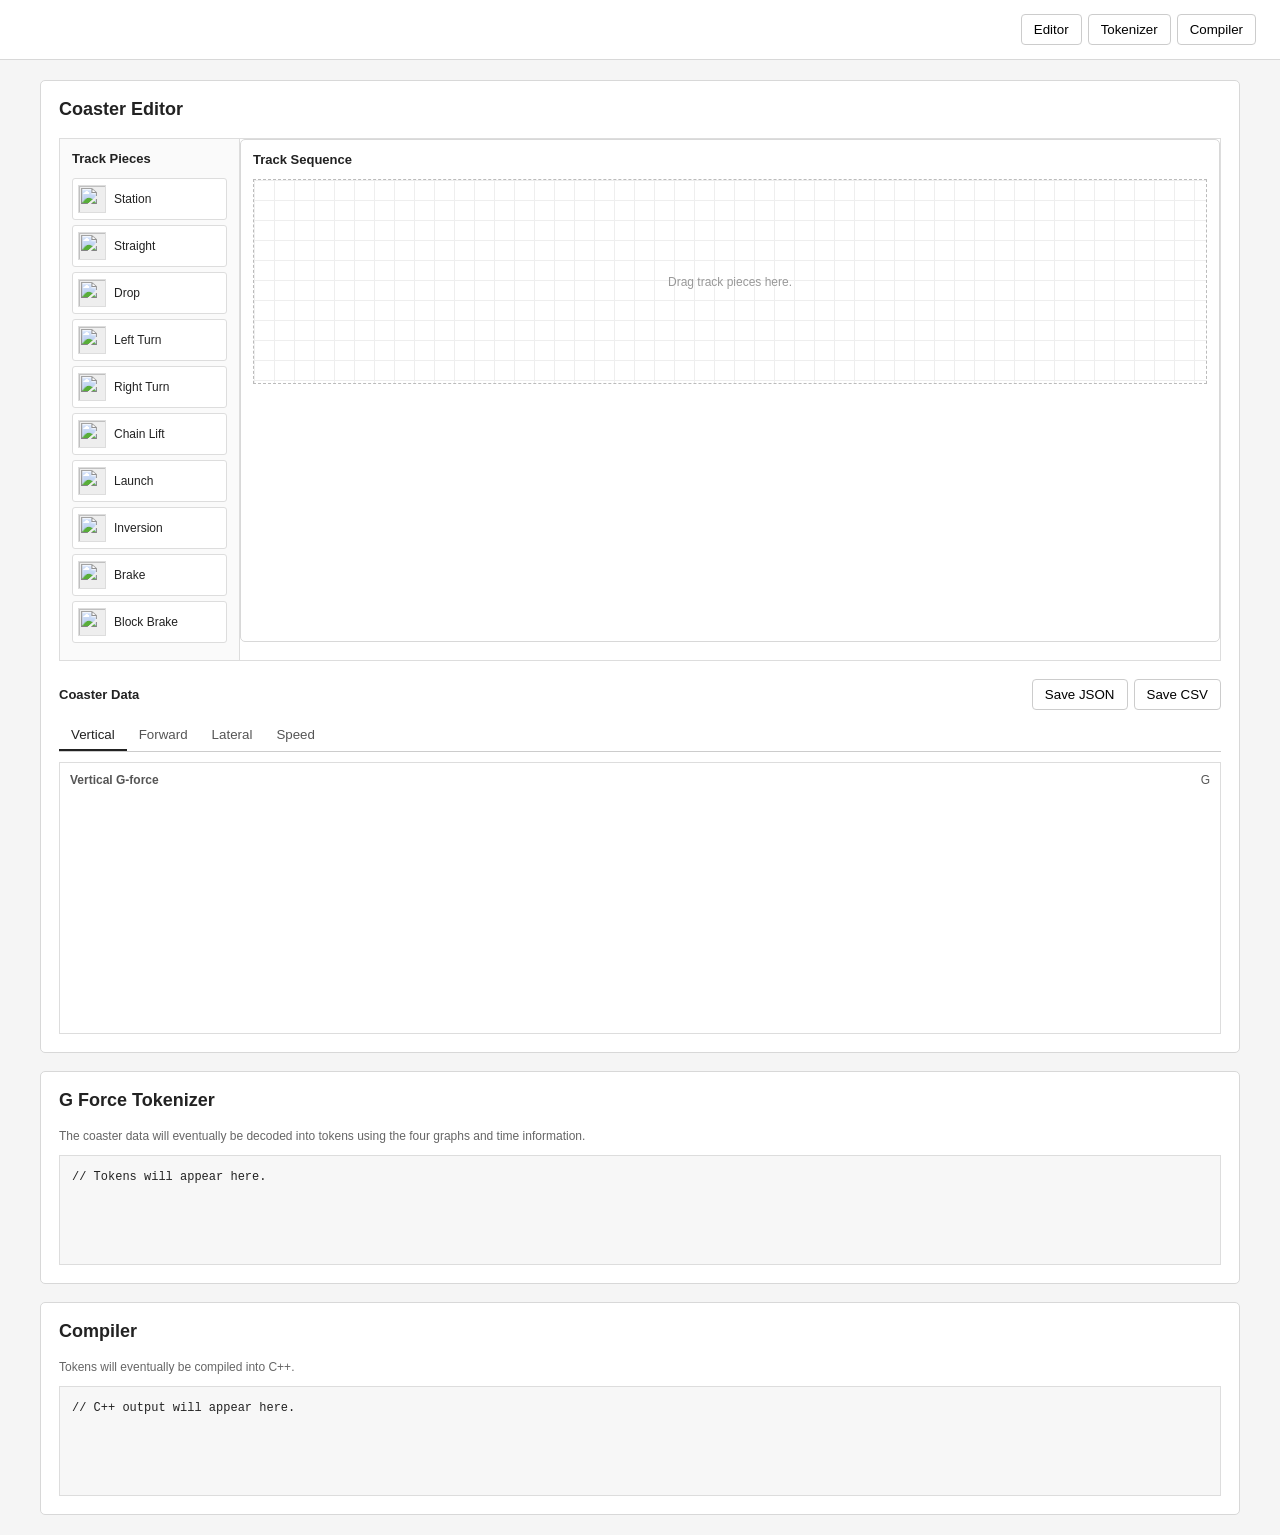
==== editor/index.html @ ee7cf78c "Improved Software architecture and project outline" ====
<!DOCTYPE html>
<html lang="en">
<head>
    <meta charset="UTF-8">
    <meta name="viewport" content="width=device-width, initial-scale=1.0">
    <title>Coaster Code</title>
    <link rel="stylesheet" href="style.css">
</head>
<body>
<header>
    <h1></h1>
    <nav>
        <button>Editor</button>
        <button>Tokenizer</button>
        <button>Compiler</button>
    </nav>
</header>

<main>
    <section class="editor">
        <h2>Coaster Editor</h2>
        <div class="workspace">
            <aside class="track-library">
                <h3>Track Pieces</h3>
                <div class="track-piece" draggable="true" data-piece="station"><img src="icons/station.png" alt=""><span>Station</span></div>
                <div class="track-piece" draggable="true" data-piece="straight"><img src="icons/straight.png" alt=""><span>Straight</span></div>
                <div class="track-piece" draggable="true" data-piece="drop"><img src="icons/drop.png" alt=""><span>Drop</span></div>
                <div class="track-piece" draggable="true" data-piece="turn-left"><img src="icons/turn-left.png" alt=""><span>Left Turn</span></div>
                <div class="track-piece" draggable="true" data-piece="turn-right"><img src="icons/turn-right.png" alt=""><span>Right Turn</span></div>
                <div class="track-piece" draggable="true" data-piece="lift"><img src="icons/lift.png" alt=""><span>Chain Lift</span></div>
                <div class="track-piece" draggable="true" data-piece="launch"><img src="icons/launch.png" alt=""><span>Launch</span></div>
                <div class="track-piece" draggable="true" data-piece="inversion"><img src="icons/inversion.png" alt=""><span>Inversion</span></div>
                <div class="track-piece" draggable="true" data-piece="brake"><img src="icons/brake.png" alt=""><span>Brake</span></div>
                <div class="track-piece" draggable="true" data-piece="block-brake"><img src="icons/block-brake.png" alt=""><span>Block Brake</span></div>
            </aside>

            <section class="coaster-area">
                <h3>Track Sequence</h3>
                <div id="trackSequence" class="track-sequence">
                    <p id="emptyMessage">Drag track pieces here.</p>
                </div>
            </section>
        </div>

        <div class="force-section">
            <div class="force-header">
                <h3>Coaster Data</h3>
                <div class="data-actions">
                    <button id="saveJson">Save JSON</button>
                    <button id="saveCsv">Save CSV</button>
                </div>
            </div>

            <div class="graph-tabs" role="tablist">
                <button class="graph-tab active" data-graph="vertical">Vertical</button>
                <button class="graph-tab" data-graph="forward">Forward</button>
                <button class="graph-tab" data-graph="lateral">Lateral</button>
                <button class="graph-tab" data-graph="speed">Speed</button>
            </div>

            <div class="graph-panel">
                <div class="graph-title-row">
                    <strong id="graphTitle">Vertical G-force</strong>
                    <span id="graphUnits">G</span>
                </div>
                <canvas id="forceGraph"></canvas>
            </div>
        </div>
    </section>

    <section class="tokenizer">
        <h2>G Force Tokenizer</h2>
        <p>The coaster data will eventually be decoded into tokens using the four graphs and time information.</p>
        <pre id="tokenOutput">// Tokens will appear here.</pre>
    </section>

    <section class="compiler">
        <h2>Compiler</h2>
        <p>Tokens will eventually be compiled into C++.</p>
        <pre id="cppOutput">// C++ output will appear here.</pre>
    </section>
</main>
<script src="app.js"></script>
</body>
</html>
---- editor/style.css ----
* { box-sizing: border-box; }
body { margin: 0; font-family: Arial, Helvetica, sans-serif; color: #222; background: #f5f5f5; }
header { height: 60px; padding: 0 24px; display: flex; align-items: center; justify-content: space-between; background: white; border-bottom: 1px solid #d8d8d8; }
h1 { margin: 0; font-size: 20px; font-weight: 600; }
h2 { margin: 0 0 18px; font-size: 18px; font-weight: 600; }
h3 { margin: 0 0 12px; font-size: 13px; font-weight: 600; }
nav, .data-actions { display: flex; gap: 6px; }
button { padding: 7px 12px; border: 1px solid #ccc; background: white; border-radius: 4px; cursor: pointer; }
button:hover { background: #f0f0f0; }
main { width: min(1200px, calc(100% - 40px)); margin: 20px auto; }
section { background: white; border: 1px solid #d8d8d8; border-radius: 5px; margin-bottom: 18px; padding: 18px; }
.workspace { display: grid; grid-template-columns: 180px 1fr; min-height: 250px; border: 1px solid #ddd; }
.track-library { padding: 12px; border-right: 1px solid #ddd; background: #fafafa; }
.track-piece { display: flex; align-items: center; gap: 8px; height: 42px; padding: 5px; margin-bottom: 5px; border: 1px solid #ddd; background: white; border-radius: 3px; cursor: grab; font-size: 12px; }
.track-piece:hover { border-color: #999; }
.track-piece img { width: 28px; height: 28px; object-fit: contain; background: #eee; border: 1px solid #ddd; }
.coaster-area { padding: 12px; min-width: 0; }
.track-sequence { min-height: 205px; display: flex; align-items: center; gap: 8px; padding: 15px; overflow-x: auto; border: 1px dashed #bbb; background: linear-gradient(#eee 1px, transparent 1px), linear-gradient(90deg, #eee 1px, transparent 1px); background-size: 20px 20px; }
#emptyMessage { width: 100%; text-align: center; color: #999; font-size: 12px; }
.sequence-piece { flex: 0 0 90px; height: 75px; padding: 6px; text-align: center; border: 1px solid #aaa; background: white; border-radius: 3px; cursor: pointer; }
.sequence-piece img { width: 32px; height: 32px; object-fit: contain; background: #eee; border: 1px solid #ddd; }
.sequence-piece div { font-size: 10px; margin-top: 3px; }
.remove { color: #777; }
.force-section { margin-top: 18px; }
.force-header { display: flex; align-items: center; justify-content: space-between; gap: 12px; margin-bottom: 10px; }
.force-header h3 { margin: 0; }
.graph-tabs { display: flex; border-bottom: 1px solid #ccc; margin-bottom: 10px; }
.graph-tab { border: 0; border-bottom: 2px solid transparent; border-radius: 0; background: white; color: #555; }
.graph-tab.active { border-bottom-color: #222; color: #222; }
.graph-panel { border: 1px solid #ddd; padding: 10px; }
.graph-title-row { display: flex; justify-content: space-between; margin-bottom: 6px; font-size: 12px; color: #555; }
#forceGraph { width: 100%; height: 230px; display: block; background: white; }
.graph-note { margin: 8px 0 0; color: #777; font-size: 11px; }
.tokenizer p, .compiler p { color: #666; font-size: 12px; }
pre { margin: 0; min-height: 110px; padding: 12px; overflow: auto; background: #f7f7f7; border: 1px solid #ddd; font: 12px/1.5 Consolas, "Courier New", monospace; }
@media (max-width: 700px) { .workspace { grid-template-columns: 1fr; } .track-library { border-right: 0; border-bottom: 1px solid #ddd; } main { width: calc(100% - 20px); } .force-header { align-items: flex-start; flex-direction: column; } }
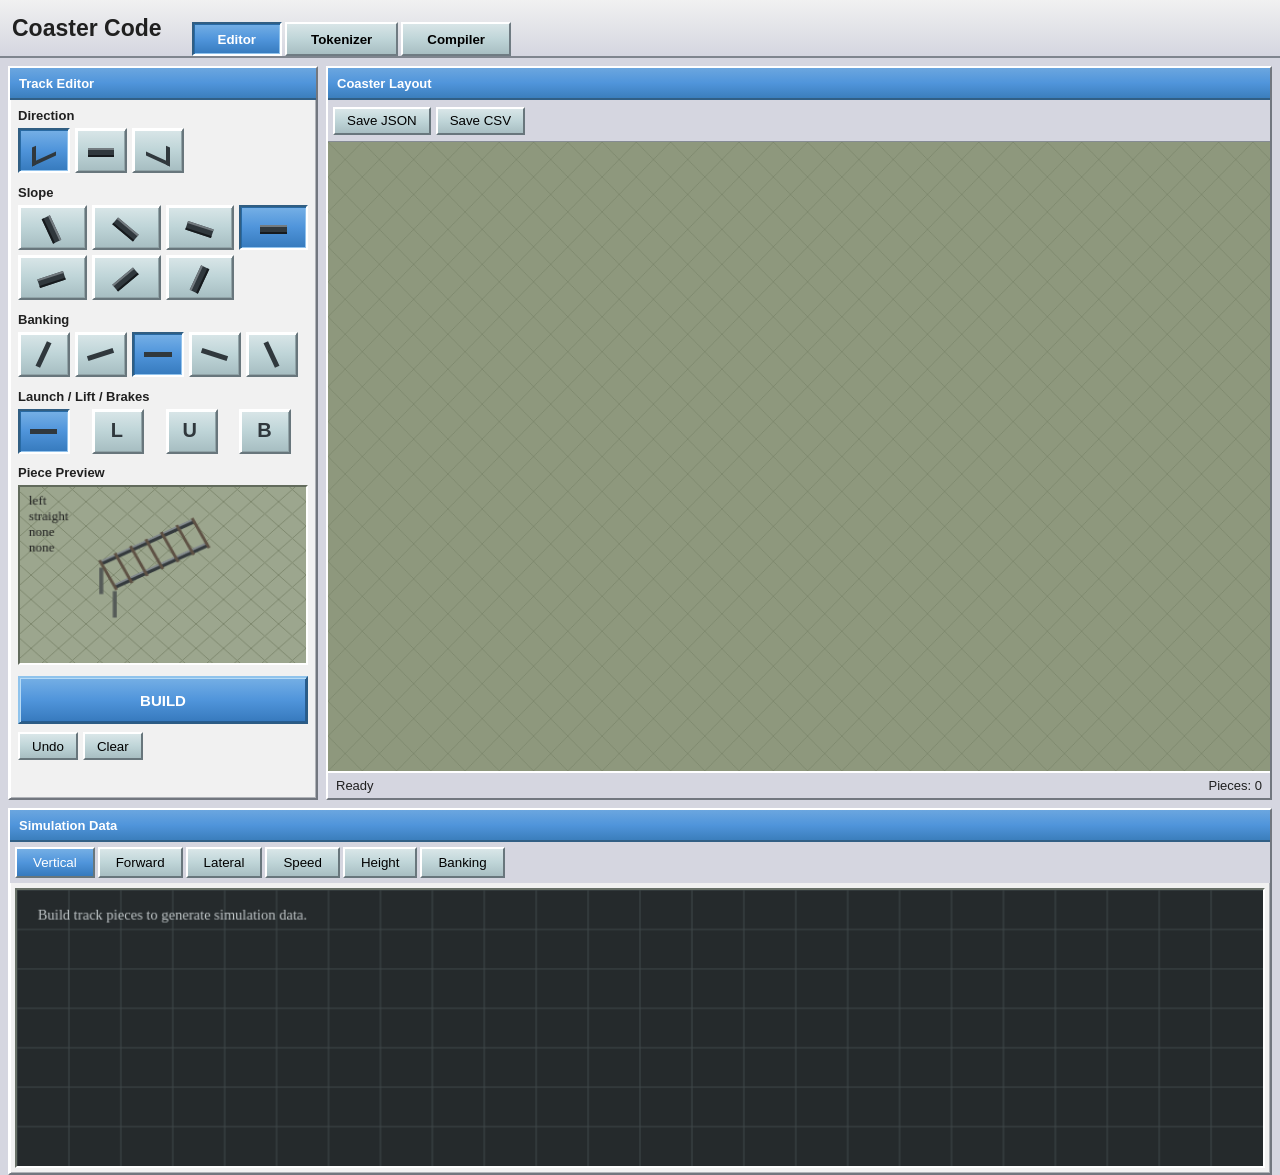
==== commit 54dde6ad: "editor is updated with better visuals" ====
--- a/editor/index.html
+++ b/editor/index.html
@@ -3,83 +3,531 @@
 <head>
     <meta charset="UTF-8">
     <meta name="viewport" content="width=device-width, initial-scale=1.0">
+
     <title>Coaster Code</title>
+
     <link rel="stylesheet" href="style.css">
 </head>
+
 <body>
-<header>
-    <h1></h1>
-    <nav>
-        <button>Editor</button>
-        <button>Tokenizer</button>
-        <button>Compiler</button>
+
+<header class="top-bar">
+    <div class="title">Coaster Code</div>
+
+    <nav class="main-tabs">
+        <button class="main-tab active" data-page="editor">Editor</button>
+        <button class="main-tab" data-page="tokenizer">Tokenizer</button>
+        <button class="main-tab" data-page="compiler">Compiler</button>
     </nav>
 </header>
 
-<main>
-    <section class="editor">
-        <h2>Coaster Editor</h2>
-        <div class="workspace">
-            <aside class="track-library">
-                <h3>Track Pieces</h3>
-                <div class="track-piece" draggable="true" data-piece="station"><img src="icons/station.png" alt=""><span>Station</span></div>
-                <div class="track-piece" draggable="true" data-piece="straight"><img src="icons/straight.png" alt=""><span>Straight</span></div>
-                <div class="track-piece" draggable="true" data-piece="drop"><img src="icons/drop.png" alt=""><span>Drop</span></div>
-                <div class="track-piece" draggable="true" data-piece="turn-left"><img src="icons/turn-left.png" alt=""><span>Left Turn</span></div>
-                <div class="track-piece" draggable="true" data-piece="turn-right"><img src="icons/turn-right.png" alt=""><span>Right Turn</span></div>
-                <div class="track-piece" draggable="true" data-piece="lift"><img src="icons/lift.png" alt=""><span>Chain Lift</span></div>
-                <div class="track-piece" draggable="true" data-piece="launch"><img src="icons/launch.png" alt=""><span>Launch</span></div>
-                <div class="track-piece" draggable="true" data-piece="inversion"><img src="icons/inversion.png" alt=""><span>Inversion</span></div>
-                <div class="track-piece" draggable="true" data-piece="brake"><img src="icons/brake.png" alt=""><span>Brake</span></div>
-                <div class="track-piece" draggable="true" data-piece="block-brake"><img src="icons/block-brake.png" alt=""><span>Block Brake</span></div>
-            </aside>
-
-            <section class="coaster-area">
-                <h3>Track Sequence</h3>
-                <div id="trackSequence" class="track-sequence">
-                    <p id="emptyMessage">Drag track pieces here.</p>
-                </div>
+
+<!-- ============================================================
+     EDITOR
+     ============================================================ -->
+
+<main id="editor" class="page active">
+
+    <div class="editor-layout">
+
+        <!-- ====================================================
+             LEFT TRACK EDITOR
+             ==================================================== -->
+
+        <aside class="track-editor">
+
+            <div class="panel-title">
+                Track Editor
+            </div>
+
+
+            <!-- Direction -->
+
+            <section class="control-section">
+
+                <div class="control-title">
+                    Direction
+                </div>
+
+                <div class="button-row">
+
+                    <button
+                        class="track-button active"
+                        data-group="direction"
+                        data-value="left"
+                        title="Left">
+
+                        <span class="icon direction-left"></span>
+
+                    </button>
+
+                    <button
+                        class="track-button"
+                        data-group="direction"
+                        data-value="straight"
+                        title="Straight">
+
+                        <span class="icon direction-straight"></span>
+
+                    </button>
+
+                    <button
+                        class="track-button"
+                        data-group="direction"
+                        data-value="right"
+                        title="Right">
+
+                        <span class="icon direction-right"></span>
+
+                    </button>
+
+                </div>
+
             </section>
-        </div>
-
-        <div class="force-section">
-            <div class="force-header">
-                <h3>Coaster Data</h3>
-                <div class="data-actions">
-                    <button id="saveJson">Save JSON</button>
-                    <button id="saveCsv">Save CSV</button>
-                </div>
-            </div>
-
-            <div class="graph-tabs" role="tablist">
-                <button class="graph-tab active" data-graph="vertical">Vertical</button>
-                <button class="graph-tab" data-graph="forward">Forward</button>
-                <button class="graph-tab" data-graph="lateral">Lateral</button>
-                <button class="graph-tab" data-graph="speed">Speed</button>
-            </div>
-
-            <div class="graph-panel">
-                <div class="graph-title-row">
-                    <strong id="graphTitle">Vertical G-force</strong>
-                    <span id="graphUnits">G</span>
-                </div>
-                <canvas id="forceGraph"></canvas>
-            </div>
-        </div>
+
+
+            <!-- Slope -->
+
+            <section class="control-section">
+
+                <div class="control-title">
+                    Slope
+                </div>
+
+                <div class="button-grid slope-grid">
+
+                    <button
+                        class="track-button"
+                        data-group="slope"
+                        data-value="down-vertical"
+                        title="Down Vertical">
+
+                        <span class="icon slope-down-vertical"></span>
+
+                    </button>
+
+                    <button
+                        class="track-button"
+                        data-group="slope"
+                        data-value="down-steep"
+                        title="Down Steep">
+
+                        <span class="icon slope-down-steep"></span>
+
+                    </button>
+
+                    <button
+                        class="track-button"
+                        data-group="slope"
+                        data-value="down-shallow"
+                        title="Down Shallow">
+
+                        <span class="icon slope-down-shallow"></span>
+
+                    </button>
+
+                    <button
+                        class="track-button active"
+                        data-group="slope"
+                        data-value="straight"
+                        title="Straight">
+
+                        <span class="icon slope-straight"></span>
+
+                    </button>
+
+                    <button
+                        class="track-button"
+                        data-group="slope"
+                        data-value="up-shallow"
+                        title="Up Shallow">
+
+                        <span class="icon slope-up-shallow"></span>
+
+                    </button>
+
+                    <button
+                        class="track-button"
+                        data-group="slope"
+                        data-value="up-steep"
+                        title="Up Steep">
+
+                        <span class="icon slope-up-steep"></span>
+
+                    </button>
+
+                    <button
+                        class="track-button"
+                        data-group="slope"
+                        data-value="up-vertical"
+                        title="Up Vertical">
+
+                        <span class="icon slope-up-vertical"></span>
+
+                    </button>
+
+                </div>
+
+            </section>
+
+
+            <!-- Banking -->
+
+            <section class="control-section">
+
+                <div class="control-title">
+                    Banking
+                </div>
+
+                <div class="button-row">
+
+                    <button
+                        class="track-button"
+                        data-group="banking"
+                        data-value="vertical-left"
+                        title="Vertical Left">
+
+                        <span class="icon bank-vertical-left"></span>
+
+                    </button>
+
+                    <button
+                        class="track-button"
+                        data-group="banking"
+                        data-value="left"
+                        title="Left">
+
+                        <span class="icon bank-left"></span>
+
+                    </button>
+
+                    <button
+                        class="track-button active"
+                        data-group="banking"
+                        data-value="none"
+                        title="None">
+
+                        <span class="icon bank-none"></span>
+
+                    </button>
+
+                    <button
+                        class="track-button"
+                        data-group="banking"
+                        data-value="right"
+                        title="Right">
+
+                        <span class="icon bank-right"></span>
+
+                    </button>
+
+                    <button
+                        class="track-button"
+                        data-group="banking"
+                        data-value="vertical-right"
+                        title="Vertical Right">
+
+                        <span class="icon bank-vertical-right"></span>
+
+                    </button>
+
+                </div>
+
+            </section>
+
+
+            <!-- Operation -->
+
+            <section class="control-section">
+
+                <div class="control-title">
+                    Launch / Lift / Brakes
+                </div>
+
+                <div class="button-row operation-row">
+
+                    <button
+                        class="track-button active"
+                        data-group="operation"
+                        data-value="none"
+                        title="Normal Track">
+
+                        <span class="icon operation-none"></span>
+
+                    </button>
+
+                    <button
+                        class="track-button"
+                        data-group="operation"
+                        data-value="launch"
+                        title="Launch">
+
+                        <span class="icon operation-launch"></span>
+
+                    </button>
+
+                    <button
+                        class="track-button"
+                        data-group="operation"
+                        data-value="lift"
+                        title="Lift">
+
+                        <span class="icon operation-lift"></span>
+
+                    </button>
+
+                    <button
+                        class="track-button"
+                        data-group="operation"
+                        data-value="brake"
+                        title="Brake">
+
+                        <span class="icon operation-brake"></span>
+
+                    </button>
+
+                </div>
+
+            </section>
+
+
+            <!-- Piece Preview -->
+
+            <section class="preview-section">
+
+                <div class="control-title">
+                    Piece Preview
+                </div>
+
+                <div class="piece-preview">
+                    <canvas
+                        id="previewCanvas"
+                        width="260"
+                        height="180">
+                    </canvas>
+                </div>
+
+            </section>
+
+
+            <!-- Build -->
+
+            <button id="buildButton" class="build-button">
+                BUILD
+            </button>
+
+
+            <!-- Utility buttons -->
+
+            <div class="editor-actions">
+
+                <button id="undoButton" class="utility-button">
+                    Undo
+                </button>
+
+                <button id="clearButton" class="utility-button">
+                    Clear
+                </button>
+
+            </div>
+
+        </aside>
+
+
+        <!-- ====================================================
+             CENTER ISOMETRIC VIEW
+             ==================================================== -->
+
+        <section class="world-panel">
+
+            <div class="panel-title">
+                Coaster Layout
+            </div>
+
+            <div class="world-toolbar">
+
+                <button id="saveJsonButton" class="utility-button">
+                    Save JSON
+                </button>
+
+                <button id="saveCsvButton" class="utility-button">
+                    Save CSV
+                </button>
+
+            </div>
+
+            <div class="world-container">
+
+                <canvas
+                    id="worldCanvas"
+                    width="1100"
+                    height="720">
+                </canvas>
+
+            </div>
+
+            <div class="status-bar">
+
+                <span id="statusText">
+                    Ready
+                </span>
+
+                <span id="pieceCount">
+                    Pieces: 0
+                </span>
+
+            </div>
+
+        </section>
+
+    </div>
+
+
+    <!-- ========================================================
+         DATA / GRAPHS
+         ======================================================== -->
+
+    <section class="data-panel">
+
+        <div class="panel-title">
+            Simulation Data
+        </div>
+
+        <div class="graph-tabs">
+
+            <button class="graph-tab active" data-graph="vertical">
+                Vertical
+            </button>
+
+            <button class="graph-tab" data-graph="forward">
+                Forward
+            </button>
+
+            <button class="graph-tab" data-graph="lateral">
+                Lateral
+            </button>
+
+            <button class="graph-tab" data-graph="speed">
+                Speed
+            </button>
+
+            <button class="graph-tab" data-graph="height">
+                Height
+            </button>
+
+            <button class="graph-tab" data-graph="banking">
+                Banking
+            </button>
+
+        </div>
+
+        <div class="graph-container">
+
+            <canvas
+                id="graphCanvas"
+                width="1200"
+                height="280">
+            </canvas>
+
+        </div>
+
     </section>
 
-    <section class="tokenizer">
-        <h2>G Force Tokenizer</h2>
-        <p>The coaster data will eventually be decoded into tokens using the four graphs and time information.</p>
-        <pre id="tokenOutput">// Tokens will appear here.</pre>
-    </section>
-
-    <section class="compiler">
-        <h2>Compiler</h2>
-        <p>Tokens will eventually be compiled into C++.</p>
-        <pre id="cppOutput">// C++ output will appear here.</pre>
-    </section>
 </main>
+
+
+<!-- ============================================================
+     TOKENIZER
+     ============================================================ -->
+
+<main id="tokenizer" class="page">
+
+    <div class="tool-panel">
+
+        <div class="panel-title">
+            Tokenizer
+        </div>
+
+        <div class="tokenizer-layout">
+
+            <div class="tokenizer-input">
+
+                <label for="tokenInput">
+                    Simulation Data
+                </label>
+
+                <textarea
+                    id="tokenInput"
+                    placeholder="Generated coaster data will appear here...">
+                </textarea>
+
+            </div>
+
+            <div class="tokenizer-output">
+
+                <label>
+                    Tokens
+                </label>
+
+                <pre id="tokenOutput"></pre>
+
+            </div>
+
+        </div>
+
+    </div>
+
+</main>
+
+
+<!-- ============================================================
+     COMPILER
+     ============================================================ -->
+
+<main id="compiler" class="page">
+
+    <div class="tool-panel">
+
+        <div class="panel-title">
+            Compiler
+        </div>
+
+        <div class="compiler-layout">
+
+            <div>
+
+                <label for="compilerInput">
+                    Tokens
+                </label>
+
+                <textarea
+                    id="compilerInput"
+                    placeholder="Tokens will appear here...">
+                </textarea>
+
+            </div>
+
+            <div>
+
+                <label for="compilerOutput">
+                    Generated C++
+                </label>
+
+                <textarea
+                    id="compilerOutput"
+                    readonly>
+                </textarea>
+
+            </div>
+
+        </div>
+
+    </div>
+
+</main>
+
+
 <script src="app.js"></script>
+
 </body>
-</html>
+</html>
--- a/editor/style.css
+++ b/editor/style.css
@@ -1,36 +1,940 @@
-* { box-sizing: border-box; }
-body { margin: 0; font-family: Arial, Helvetica, sans-serif; color: #222; background: #f5f5f5; }
-header { height: 60px; padding: 0 24px; display: flex; align-items: center; justify-content: space-between; background: white; border-bottom: 1px solid #d8d8d8; }
-h1 { margin: 0; font-size: 20px; font-weight: 600; }
-h2 { margin: 0 0 18px; font-size: 18px; font-weight: 600; }
-h3 { margin: 0 0 12px; font-size: 13px; font-weight: 600; }
-nav, .data-actions { display: flex; gap: 6px; }
-button { padding: 7px 12px; border: 1px solid #ccc; background: white; border-radius: 4px; cursor: pointer; }
-button:hover { background: #f0f0f0; }
-main { width: min(1200px, calc(100% - 40px)); margin: 20px auto; }
-section { background: white; border: 1px solid #d8d8d8; border-radius: 5px; margin-bottom: 18px; padding: 18px; }
-.workspace { display: grid; grid-template-columns: 180px 1fr; min-height: 250px; border: 1px solid #ddd; }
-.track-library { padding: 12px; border-right: 1px solid #ddd; background: #fafafa; }
-.track-piece { display: flex; align-items: center; gap: 8px; height: 42px; padding: 5px; margin-bottom: 5px; border: 1px solid #ddd; background: white; border-radius: 3px; cursor: grab; font-size: 12px; }
-.track-piece:hover { border-color: #999; }
-.track-piece img { width: 28px; height: 28px; object-fit: contain; background: #eee; border: 1px solid #ddd; }
-.coaster-area { padding: 12px; min-width: 0; }
-.track-sequence { min-height: 205px; display: flex; align-items: center; gap: 8px; padding: 15px; overflow-x: auto; border: 1px dashed #bbb; background: linear-gradient(#eee 1px, transparent 1px), linear-gradient(90deg, #eee 1px, transparent 1px); background-size: 20px 20px; }
-#emptyMessage { width: 100%; text-align: center; color: #999; font-size: 12px; }
-.sequence-piece { flex: 0 0 90px; height: 75px; padding: 6px; text-align: center; border: 1px solid #aaa; background: white; border-radius: 3px; cursor: pointer; }
-.sequence-piece img { width: 32px; height: 32px; object-fit: contain; background: #eee; border: 1px solid #ddd; }
-.sequence-piece div { font-size: 10px; margin-top: 3px; }
-.remove { color: #777; }
-.force-section { margin-top: 18px; }
-.force-header { display: flex; align-items: center; justify-content: space-between; gap: 12px; margin-bottom: 10px; }
-.force-header h3 { margin: 0; }
-.graph-tabs { display: flex; border-bottom: 1px solid #ccc; margin-bottom: 10px; }
-.graph-tab { border: 0; border-bottom: 2px solid transparent; border-radius: 0; background: white; color: #555; }
-.graph-tab.active { border-bottom-color: #222; color: #222; }
-.graph-panel { border: 1px solid #ddd; padding: 10px; }
-.graph-title-row { display: flex; justify-content: space-between; margin-bottom: 6px; font-size: 12px; color: #555; }
-#forceGraph { width: 100%; height: 230px; display: block; background: white; }
-.graph-note { margin: 8px 0 0; color: #777; font-size: 11px; }
-.tokenizer p, .compiler p { color: #666; font-size: 12px; }
-pre { margin: 0; min-height: 110px; padding: 12px; overflow: auto; background: #f7f7f7; border: 1px solid #ddd; font: 12px/1.5 Consolas, "Courier New", monospace; }
-@media (max-width: 700px) { .workspace { grid-template-columns: 1fr; } .track-library { border-right: 0; border-bottom: 1px solid #ddd; } main { width: calc(100% - 20px); } .force-header { align-items: flex-start; flex-direction: column; } }
+/* ============================================================
+   COASTER CODE
+   Main stylesheet
+   ============================================================ */
+
+* {
+    box-sizing: border-box;
+}
+
+html,
+body {
+    margin: 0;
+    padding: 0;
+    width: 100%;
+    height: 100%;
+
+    font-family: Tahoma, Arial, sans-serif;
+    font-size: 13px;
+
+    background: #d5d6e0;
+    color: #202020;
+}
+
+
+/* ============================================================
+   TOP BAR
+   ============================================================ */
+
+.top-bar {
+    height: 58px;
+
+    display: flex;
+    align-items: center;
+
+    padding: 0 12px;
+
+    background: linear-gradient(
+        to bottom,
+        #f1f1f1 0%,
+        #d5d6e0 100%
+    );
+
+    border-bottom: 2px solid #7f858e;
+}
+
+.title {
+    font-size: 23px;
+    font-weight: bold;
+
+    margin-right: 30px;
+}
+
+.main-tabs {
+    display: flex;
+    height: 100%;
+    align-items: end;
+    gap: 3px;
+}
+
+.main-tab {
+    height: 34px;
+
+    padding: 0 24px;
+
+    font-family: Tahoma, Arial, sans-serif;
+    font-weight: bold;
+
+    background: linear-gradient(
+        to bottom,
+        #d8e5e7 0%,
+        #bfd5d8 50%,
+        #a8bec2 100%
+    );
+
+    border: 2px solid;
+    border-color:
+        #ffffff
+        #6f7b82
+        #6f7b82
+        #ffffff;
+
+    cursor: pointer;
+}
+
+.main-tab:hover {
+    background: linear-gradient(
+        to bottom,
+        #e4edef 0%,
+        #cadde0 50%,
+        #b3c9cd 100%
+    );
+}
+
+.main-tab.active {
+    color: white;
+
+    background: linear-gradient(
+        to bottom,
+        #74afe5 0%,
+        #5095db 50%,
+        #367abd 100%
+    );
+
+    border-color:
+        #315e83
+        #ffffff
+        #ffffff
+        #315e83;
+
+    box-shadow:
+        inset 1px 1px 0 #286ba7,
+        inset -1px -1px 0 #8ec2ed;
+}
+
+
+/* ============================================================
+   PAGES
+   ============================================================ */
+
+.page {
+    display: none;
+}
+
+.page.active {
+    display: block;
+}
+
+
+/* ============================================================
+   EDITOR
+   ============================================================ */
+
+.editor-layout {
+    display: grid;
+
+    grid-template-columns: 310px minmax(600px, 1fr);
+
+    gap: 8px;
+
+    padding: 8px;
+
+    min-height: 750px;
+}
+
+
+/* ============================================================
+   PANELS
+   ============================================================ */
+
+.track-editor,
+.world-panel,
+.data-panel,
+.tool-panel {
+    background: #f1f1f1;
+
+    border: 2px solid;
+
+    border-color:
+        #ffffff
+        #72777f
+        #72777f
+        #ffffff;
+
+    box-shadow:
+        inset 1px 1px 0 #ffffff,
+        inset -1px -1px 0 #b0b3b8;
+}
+
+.panel-title {
+    height: 32px;
+
+    display: flex;
+    align-items: center;
+
+    padding: 0 9px;
+
+    color: white;
+
+    font-weight: bold;
+
+    background: linear-gradient(
+        to bottom,
+        #6ba6df 0%,
+        #5095db 50%,
+        #3b7ebc 100%
+    );
+
+    border-bottom: 2px solid #315f85;
+}
+
+
+/* ============================================================
+   TRACK EDITOR
+   ============================================================ */
+
+.track-editor {
+    min-width: 0;
+}
+
+.control-section {
+    padding: 8px 8px 4px;
+}
+
+.control-title {
+    font-weight: bold;
+    margin-bottom: 5px;
+}
+
+.button-row {
+    display: flex;
+    gap: 5px;
+}
+
+.button-grid {
+    display: grid;
+    gap: 5px;
+}
+
+.slope-grid {
+    grid-template-columns: repeat(4, 1fr);
+}
+
+.operation-row {
+    display: grid;
+    grid-template-columns: repeat(4, 1fr);
+}
+
+
+/* ============================================================
+   TRACK BUTTONS
+   ============================================================ */
+
+.track-button {
+    width: 52px;
+    height: 45px;
+
+    padding: 4px;
+
+    position: relative;
+
+    display: flex;
+    align-items: center;
+    justify-content: center;
+
+    background: linear-gradient(
+        to bottom,
+        #d9e6e8 0%,
+        #bfd5d8 48%,
+        #a6bdc1 100%
+    );
+
+    border: 2px solid;
+
+    border-color:
+        #ffffff
+        #68767c
+        #68767c
+        #ffffff;
+
+    box-shadow:
+        inset 1px 1px 0 #ffffff,
+        inset -1px -1px 0 #91a4a8;
+
+    cursor: pointer;
+}
+
+.track-button:hover {
+    background: linear-gradient(
+        to bottom,
+        #e7eff0 0%,
+        #cadde0 48%,
+        #b3c8cc 100%
+    );
+}
+
+.track-button.active {
+    background: linear-gradient(
+        to bottom,
+        #76b0e6 0%,
+        #5095db 48%,
+        #367abd 100%
+    );
+
+    border-color:
+        #315e82
+        #ffffff
+        #ffffff
+        #315e82;
+
+    box-shadow:
+        inset 1px 1px 0 #286aa4,
+        inset -1px -1px 0 #91c2ec;
+}
+
+.slope-grid .track-button {
+    width: auto;
+}
+
+
+/* ============================================================
+   ICONS
+   ============================================================ */
+
+.icon {
+    width: 30px;
+    height: 25px;
+
+    display: block;
+
+    position: relative;
+}
+
+
+/*
+   All icons are drawn with CSS.
+   These are temporary representations and can
+   eventually be replaced by image sprites.
+*/
+
+
+/* Direction */
+
+.direction-straight::before {
+    content: "";
+
+    position: absolute;
+
+    width: 26px;
+    height: 5px;
+
+    left: 2px;
+    top: 10px;
+
+    background: #30383d;
+
+    border-top: 2px solid #737b80;
+    border-bottom: 2px solid #161a1d;
+}
+
+.direction-left::before {
+    content: "";
+
+    position: absolute;
+
+    width: 20px;
+    height: 15px;
+
+    left: 3px;
+    top: 4px;
+
+    border-left: 4px solid #30383d;
+    border-bottom: 4px solid #30383d;
+
+    transform: skewY(-25deg);
+}
+
+.direction-right::before {
+    content: "";
+
+    position: absolute;
+
+    width: 20px;
+    height: 15px;
+
+    right: 3px;
+    top: 4px;
+
+    border-right: 4px solid #30383d;
+    border-bottom: 4px solid #30383d;
+
+    transform: skewY(25deg);
+}
+
+
+/* Slope */
+
+.slope-down-vertical::before,
+.slope-down-steep::before,
+.slope-down-shallow::before,
+.slope-straight::before,
+.slope-up-shallow::before,
+.slope-up-steep::before,
+.slope-up-vertical::before {
+    content: "";
+
+    position: absolute;
+
+    width: 27px;
+    height: 5px;
+
+    left: 1px;
+    top: 10px;
+
+    background: #30383d;
+
+    border-top: 2px solid #737b80;
+    border-bottom: 2px solid #161a1d;
+
+    transform-origin: center;
+}
+
+.slope-down-vertical::before {
+    transform: rotate(65deg);
+}
+
+.slope-down-steep::before {
+    transform: rotate(40deg);
+}
+
+.slope-down-shallow::before {
+    transform: rotate(18deg);
+}
+
+.slope-straight::before {
+    transform: rotate(0deg);
+}
+
+.slope-up-shallow::before {
+    transform: rotate(-18deg);
+}
+
+.slope-up-steep::before {
+    transform: rotate(-40deg);
+}
+
+.slope-up-vertical::before {
+    transform: rotate(-65deg);
+}
+
+
+/* Banking */
+
+.bank-none::before {
+    content: "";
+
+    position: absolute;
+
+    width: 28px;
+    height: 5px;
+
+    left: 1px;
+    top: 10px;
+
+    background: #30383d;
+}
+
+.bank-left::before {
+    content: "";
+
+    position: absolute;
+
+    width: 27px;
+    height: 5px;
+
+    left: 1px;
+    top: 10px;
+
+    background: #30383d;
+
+    transform: rotate(-18deg);
+}
+
+.bank-right::before {
+    content: "";
+
+    position: absolute;
+
+    width: 27px;
+    height: 5px;
+
+    left: 1px;
+    top: 10px;
+
+    background: #30383d;
+
+    transform: rotate(18deg);
+}
+
+.bank-vertical-left::before {
+    content: "";
+
+    position: absolute;
+
+    width: 27px;
+    height: 5px;
+
+    left: 1px;
+    top: 10px;
+
+    background: #30383d;
+
+    transform: rotate(-65deg);
+}
+
+.bank-vertical-right::before {
+    content: "";
+
+    position: absolute;
+
+    width: 27px;
+    height: 5px;
+
+    left: 1px;
+    top: 10px;
+
+    background: #30383d;
+
+    transform: rotate(65deg);
+}
+
+
+/* Operations */
+
+.operation-none::before {
+    content: "";
+
+    position: absolute;
+
+    width: 27px;
+    height: 5px;
+
+    left: 1px;
+    top: 10px;
+
+    background: #30383d;
+}
+
+.operation-launch::before {
+    content: "L";
+
+    position: absolute;
+
+    left: 8px;
+    top: 0;
+
+    font-size: 20px;
+    font-weight: bold;
+
+    color: #30383d;
+}
+
+.operation-lift::before {
+    content: "U";
+
+    position: absolute;
+
+    left: 6px;
+    top: 0;
+
+    font-size: 20px;
+    font-weight: bold;
+
+    color: #30383d;
+}
+
+.operation-brake::before {
+    content: "B";
+
+    position: absolute;
+
+    left: 7px;
+    top: 0;
+
+    font-size: 20px;
+    font-weight: bold;
+
+    color: #30383d;
+}
+
+
+/* ============================================================
+   PREVIEW
+   ============================================================ */
+
+.preview-section {
+    padding: 7px 8px;
+}
+
+.piece-preview {
+    height: 180px;
+
+    background:
+        linear-gradient(
+            to bottom,
+            #aeb6a3 0%,
+            #909b82 100%
+        );
+
+    border: 2px solid;
+
+    border-color:
+        #626b5c
+        #ffffff
+        #ffffff
+        #626b5c;
+
+    overflow: hidden;
+}
+
+#previewCanvas {
+    width: 100%;
+    height: 100%;
+    display: block;
+}
+
+
+/* ============================================================
+   BUILD BUTTON
+   ============================================================ */
+
+.build-button {
+    width: calc(100% - 16px);
+    height: 48px;
+
+    margin: 4px 8px 8px;
+
+    font-family: Tahoma, Arial, sans-serif;
+    font-size: 15px;
+    font-weight: bold;
+
+    color: white;
+
+    background: linear-gradient(
+        to bottom,
+        #75afe5 0%,
+        #5095db 50%,
+        #3679bd 100%
+    );
+
+    border: 2px solid;
+
+    border-color:
+        #8fc3ec
+        #2c5c85
+        #2c5c85
+        #8fc3ec;
+
+    box-shadow:
+        inset 1px 1px 0 #b7dbf6,
+        inset -1px -1px 0 #275d91;
+
+    cursor: pointer;
+}
+
+.build-button:hover {
+    background: linear-gradient(
+        to bottom,
+        #87bbed 0%,
+        #5da0e2 50%,
+        #4086c7 100%
+    );
+}
+
+.build-button:active {
+    border-color:
+        #2c5c85
+        #8fc3ec
+        #8fc3ec
+        #2c5c85;
+
+    box-shadow:
+        inset 2px 2px 2px #275d91;
+}
+
+
+/* ============================================================
+   UTILITY BUTTONS
+   ============================================================ */
+
+.editor-actions {
+    display: flex;
+    gap: 5px;
+
+    padding: 0 8px 8px;
+}
+
+.utility-button {
+    min-height: 28px;
+
+    padding: 3px 12px;
+
+    font-family: Tahoma, Arial, sans-serif;
+
+    background: linear-gradient(
+        to bottom,
+        #d9e6e8 0%,
+        #bfd5d8 50%,
+        #a8bec2 100%
+    );
+
+    border: 2px solid;
+
+    border-color:
+        #ffffff
+        #68767c
+        #68767c
+        #ffffff;
+
+    cursor: pointer;
+}
+
+.utility-button:active {
+    border-color:
+        #68767c
+        #ffffff
+        #ffffff
+        #68767c;
+}
+
+
+/* ============================================================
+   WORLD PANEL
+   ============================================================ */
+
+.world-panel {
+    min-width: 0;
+
+    display: flex;
+    flex-direction: column;
+}
+
+.world-toolbar {
+    height: 42px;
+
+    display: flex;
+    align-items: center;
+
+    gap: 5px;
+
+    padding: 5px;
+
+    background: #d5d6e0;
+
+    border-bottom: 1px solid #858b93;
+}
+
+.world-container {
+    flex: 1;
+
+    min-height: 600px;
+
+    position: relative;
+
+    overflow: hidden;
+
+    background: #89947c;
+}
+
+#worldCanvas {
+    width: 100%;
+    height: 100%;
+
+    display: block;
+}
+
+.status-bar {
+    height: 27px;
+
+    display: flex;
+    align-items: center;
+    justify-content: space-between;
+
+    padding: 0 8px;
+
+    background: #d5d6e0;
+
+    border-top: 2px solid #ffffff;
+}
+
+
+/* ============================================================
+   DATA PANEL
+   ============================================================ */
+
+.data-panel {
+    margin: 0 8px 8px;
+}
+
+.graph-tabs {
+    display: flex;
+
+    padding: 5px;
+
+    gap: 3px;
+
+    background: #d5d6e0;
+}
+
+.graph-tab {
+    padding: 6px 16px;
+
+    background: linear-gradient(
+        to bottom,
+        #d9e6e8 0%,
+        #bfd5d8 50%,
+        #a8bec2 100%
+    );
+
+    border: 2px solid;
+
+    border-color:
+        #ffffff
+        #68767c
+        #68767c
+        #ffffff;
+
+    cursor: pointer;
+}
+
+.graph-tab.active {
+    color: white;
+
+    background: linear-gradient(
+        to bottom,
+        #75afe5 0%,
+        #5095db 50%,
+        #367abd 100%
+    );
+}
+
+.graph-container {
+    height: 280px;
+
+    margin: 5px;
+
+    border: 2px solid;
+
+    border-color:
+        #687067
+        #ffffff
+        #ffffff
+        #687067;
+
+    background: #252a2c;
+}
+
+#graphCanvas {
+    width: 100%;
+    height: 100%;
+
+    display: block;
+}
+
+
+/* ============================================================
+   TOKENIZER / COMPILER
+   ============================================================ */
+
+.tool-panel {
+    margin: 8px;
+}
+
+.tokenizer-layout,
+.compiler-layout {
+    display: grid;
+
+    grid-template-columns: 1fr 1fr;
+
+    gap: 8px;
+
+    padding: 10px;
+}
+
+.tokenizer-layout > div,
+.compiler-layout > div {
+    display: flex;
+    flex-direction: column;
+}
+
+label {
+    font-weight: bold;
+
+    margin-bottom: 5px;
+}
+
+textarea {
+    width: 100%;
+    min-height: 500px;
+
+    resize: vertical;
+
+    padding: 8px;
+
+    font-family: Consolas, monospace;
+    font-size: 13px;
+
+    background: white;
+
+    border: 2px solid;
+
+    border-color:
+        #687078
+        #ffffff
+        #ffffff
+        #687078;
+
+    outline: none;
+}
+
+textarea:focus {
+    border-color: #5095db;
+}
+
+
+/* ============================================================
+   RESPONSIVE
+   ============================================================ */
+
+@media (max-width: 900px) {
+
+    .editor-layout {
+        grid-template-columns: 280px 1fr;
+    }
+
+    .track-button {
+        width: 46px;
+    }
+
+    .slope-grid {
+        grid-template-columns: repeat(3, 1fr);
+    }
+
+}
+
+@media (max-width: 700px) {
+
+    .editor-layout {
+        grid-template-columns: 1fr;
+    }
+
+    .world-panel {
+        min-height: 600px;
+    }
+
+    .tokenizer-layout,
+    .compiler-layout {
+        grid-template-columns: 1fr;
+    }
+
+}
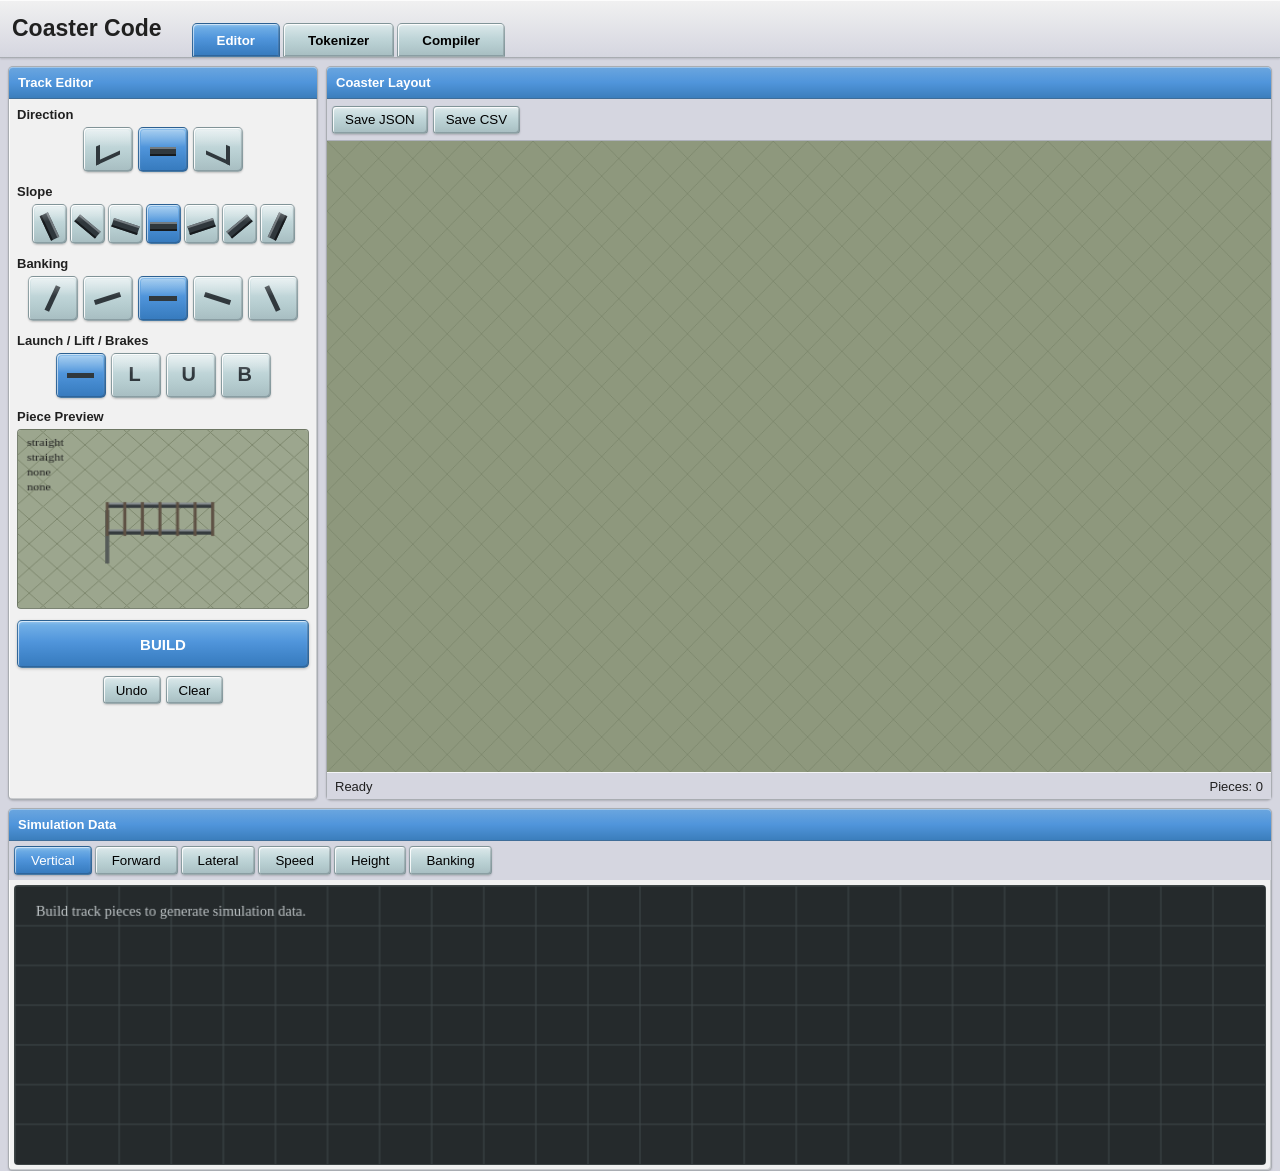
==== commit 65199b0a: "updated visual look" ====
--- a/editor/index.html
+++ b/editor/index.html
@@ -1,24 +1,50 @@
 <!DOCTYPE html>
 <html lang="en">
+
 <head>
     <meta charset="UTF-8">
-    <meta name="viewport" content="width=device-width, initial-scale=1.0">
+
+    <meta
+        name="viewport"
+        content="width=device-width, initial-scale=1.0"
+    >
 
     <title>Coaster Code</title>
 
     <link rel="stylesheet" href="style.css">
 </head>
 
+
 <body>
 
 <header class="top-bar">
-    <div class="title">Coaster Code</div>
+
+    <div class="title">
+        Coaster Code
+    </div>
 
     <nav class="main-tabs">
-        <button class="main-tab active" data-page="editor">Editor</button>
-        <button class="main-tab" data-page="tokenizer">Tokenizer</button>
-        <button class="main-tab" data-page="compiler">Compiler</button>
+
+        <button
+            class="main-tab active"
+            data-page="editor">
+            Editor
+        </button>
+
+        <button
+            class="main-tab"
+            data-page="tokenizer">
+            Tokenizer
+        </button>
+
+        <button
+            class="main-tab"
+            data-page="compiler">
+            Compiler
+        </button>
+
     </nav>
+
 </header>
 
 
@@ -30,8 +56,9 @@
 
     <div class="editor-layout">
 
+
         <!-- ====================================================
-             LEFT TRACK EDITOR
+             TRACK EDITOR
              ==================================================== -->
 
         <aside class="track-editor">
@@ -41,7 +68,9 @@
             </div>
 
 
-            <!-- Direction -->
+            <!-- =================================================
+                 DIRECTION
+                 ================================================= -->
 
             <section class="control-section">
 
@@ -52,7 +81,7 @@
                 <div class="button-row">
 
                     <button
-                        class="track-button active"
+                        class="track-button"
                         data-group="direction"
                         data-value="left"
                         title="Left">
@@ -61,8 +90,9 @@
 
                     </button>
 
-                    <button
-                        class="track-button"
+
+                    <button
+                        class="track-button active"
                         data-group="direction"
                         data-value="straight"
                         title="Straight">
@@ -71,6 +101,7 @@
 
                     </button>
 
+
                     <button
                         class="track-button"
                         data-group="direction"
@@ -86,7 +117,9 @@
             </section>
 
 
-            <!-- Slope -->
+            <!-- =================================================
+                 SLOPE
+                 ================================================= -->
 
             <section class="control-section">
 
@@ -94,7 +127,7 @@
                     Slope
                 </div>
 
-                <div class="button-grid slope-grid">
+                <div class="slope-grid">
 
                     <button
                         class="track-button"
@@ -106,6 +139,7 @@
 
                     </button>
 
+
                     <button
                         class="track-button"
                         data-group="slope"
@@ -116,6 +150,7 @@
 
                     </button>
 
+
                     <button
                         class="track-button"
                         data-group="slope"
@@ -125,6 +160,7 @@
                         <span class="icon slope-down-shallow"></span>
 
                     </button>
+
 
                     <button
                         class="track-button active"
@@ -136,6 +172,7 @@
 
                     </button>
 
+
                     <button
                         class="track-button"
                         data-group="slope"
@@ -146,6 +183,7 @@
 
                     </button>
 
+
                     <button
                         class="track-button"
                         data-group="slope"
@@ -156,6 +194,7 @@
 
                     </button>
 
+
                     <button
                         class="track-button"
                         data-group="slope"
@@ -171,7 +210,9 @@
             </section>
 
 
-            <!-- Banking -->
+            <!-- =================================================
+                 BANKING
+                 ================================================= -->
 
             <section class="control-section">
 
@@ -191,6 +232,7 @@
 
                     </button>
 
+
                     <button
                         class="track-button"
                         data-group="banking"
@@ -200,6 +242,7 @@
                         <span class="icon bank-left"></span>
 
                     </button>
+
 
                     <button
                         class="track-button active"
@@ -211,6 +254,7 @@
 
                     </button>
 
+
                     <button
                         class="track-button"
                         data-group="banking"
@@ -221,6 +265,7 @@
 
                     </button>
 
+
                     <button
                         class="track-button"
                         data-group="banking"
@@ -236,7 +281,9 @@
             </section>
 
 
-            <!-- Operation -->
+            <!-- =================================================
+                 OPERATION
+                 ================================================= -->
 
             <section class="control-section">
 
@@ -244,7 +291,8 @@
                     Launch / Lift / Brakes
                 </div>
 
-                <div class="button-row operation-row">
+                <div class="operation-row">
+
 
                     <button
                         class="track-button active"
@@ -256,6 +304,7 @@
 
                     </button>
 
+
                     <button
                         class="track-button"
                         data-group="operation"
@@ -266,6 +315,7 @@
 
                     </button>
 
+
                     <button
                         class="track-button"
                         data-group="operation"
@@ -276,6 +326,7 @@
 
                     </button>
 
+
                     <button
                         class="track-button"
                         data-group="operation"
@@ -291,7 +342,72 @@
             </section>
 
 
-            <!-- Piece Preview -->
+            <!-- =================================================
+                 OPERATION SETTINGS
+                 ================================================= -->
+
+            <section
+                id="operationSettings"
+                class="operation-settings hidden">
+
+                <div class="control-title">
+                    Operation Settings
+                </div>
+
+
+                <div class="input-row">
+
+                    <label for="operationSpeed">
+                        Speed
+                    </label>
+
+                    <div class="input-with-unit">
+
+                        <input
+                            id="operationSpeed"
+                            type="number"
+                            min="0"
+                            step="1"
+                            value="40">
+
+                        <span>
+                            mph
+                        </span>
+
+                    </div>
+
+                </div>
+
+
+                <div class="input-row">
+
+                    <label for="operationAcceleration">
+                        Acceleration
+                    </label>
+
+                    <div class="input-with-unit">
+
+                        <input
+                            id="operationAcceleration"
+                            type="number"
+                            min="0"
+                            step="0.1"
+                            value="1.0">
+
+                        <span>
+                            g/s
+                        </span>
+
+                    </div>
+
+                </div>
+
+            </section>
+
+
+            <!-- =================================================
+                 PIECE PREVIEW
+                 ================================================= -->
 
             <section class="preview-section">
 
@@ -300,33 +416,48 @@
                 </div>
 
                 <div class="piece-preview">
+
                     <canvas
                         id="previewCanvas"
                         width="260"
                         height="180">
                     </canvas>
+
                 </div>
 
             </section>
 
 
-            <!-- Build -->
-
-            <button id="buildButton" class="build-button">
+            <!-- =================================================
+                 BUILD
+                 ================================================= -->
+
+            <button
+                id="buildButton"
+                class="build-button">
+
                 BUILD
+
             </button>
 
 
-            <!-- Utility buttons -->
-
             <div class="editor-actions">
 
-                <button id="undoButton" class="utility-button">
+                <button
+                    id="undoButton"
+                    class="utility-button">
+
                     Undo
+
                 </button>
 
-                <button id="clearButton" class="utility-button">
+
+                <button
+                    id="clearButton"
+                    class="utility-button">
+
                     Clear
+
                 </button>
 
             </div>
@@ -335,7 +466,7 @@
 
 
         <!-- ====================================================
-             CENTER ISOMETRIC VIEW
+             WORLD
              ==================================================== -->
 
         <section class="world-panel">
@@ -344,17 +475,28 @@
                 Coaster Layout
             </div>
 
+
             <div class="world-toolbar">
 
-                <button id="saveJsonButton" class="utility-button">
+                <button
+                    id="saveJsonButton"
+                    class="utility-button">
+
                     Save JSON
+
                 </button>
 
-                <button id="saveCsvButton" class="utility-button">
+
+                <button
+                    id="saveCsvButton"
+                    class="utility-button">
+
                     Save CSV
+
                 </button>
 
             </div>
+
 
             <div class="world-container">
 
@@ -366,6 +508,7 @@
 
             </div>
 
+
             <div class="status-bar">
 
                 <span id="statusText">
@@ -384,7 +527,7 @@
 
 
     <!-- ========================================================
-         DATA / GRAPHS
+         SIMULATION DATA
          ======================================================== -->
 
     <section class="data-panel">
@@ -393,33 +536,64 @@
             Simulation Data
         </div>
 
+
         <div class="graph-tabs">
 
-            <button class="graph-tab active" data-graph="vertical">
+            <button
+                class="graph-tab active"
+                data-graph="vertical">
+
                 Vertical
+
             </button>
 
-            <button class="graph-tab" data-graph="forward">
+
+            <button
+                class="graph-tab"
+                data-graph="forward">
+
                 Forward
+
             </button>
 
-            <button class="graph-tab" data-graph="lateral">
+
+            <button
+                class="graph-tab"
+                data-graph="lateral">
+
                 Lateral
+
             </button>
 
-            <button class="graph-tab" data-graph="speed">
+
+            <button
+                class="graph-tab"
+                data-graph="speed">
+
                 Speed
+
             </button>
 
-            <button class="graph-tab" data-graph="height">
+
+            <button
+                class="graph-tab"
+                data-graph="height">
+
                 Height
+
             </button>
 
-            <button class="graph-tab" data-graph="banking">
+
+            <button
+                class="graph-tab"
+                data-graph="banking">
+
                 Banking
+
             </button>
 
         </div>
+
 
         <div class="graph-container">
 
@@ -440,7 +614,9 @@
      TOKENIZER
      ============================================================ -->
 
-<main id="tokenizer" class="page">
+<main
+    id="tokenizer"
+    class="page">
 
     <div class="tool-panel">
 
@@ -448,9 +624,10 @@
             Tokenizer
         </div>
 
+
         <div class="tokenizer-layout">
 
-            <div class="tokenizer-input">
+            <div>
 
                 <label for="tokenInput">
                     Simulation Data
@@ -463,7 +640,8 @@
 
             </div>
 
-            <div class="tokenizer-output">
+
+            <div>
 
                 <label>
                     Tokens
@@ -484,13 +662,16 @@
      COMPILER
      ============================================================ -->
 
-<main id="compiler" class="page">
+<main
+    id="compiler"
+    class="page">
 
     <div class="tool-panel">
 
         <div class="panel-title">
             Compiler
         </div>
+
 
         <div class="compiler-layout">
 
@@ -507,6 +688,7 @@
 
             </div>
 
+
             <div>
 
                 <label for="compilerOutput">
@@ -530,4 +712,5 @@
 <script src="app.js"></script>
 
 </body>
+
 </html>
--- a/editor/style.css
+++ b/editor/style.css
@@ -11,6 +11,7 @@
 body {
     margin: 0;
     padding: 0;
+
     width: 100%;
     height: 100%;
 
@@ -40,7 +41,11 @@
         #d5d6e0 100%
     );
 
-    border-bottom: 2px solid #7f858e;
+    border-bottom: 1px solid rgba(80, 90, 100, 0.45);
+
+    box-shadow:
+        0 1px 2px rgba(0, 0, 0, 0.15),
+        inset 0 1px 0 rgba(255, 255, 255, 0.8);
 }
 
 .title {
@@ -52,8 +57,11 @@
 
 .main-tabs {
     display: flex;
+
     height: 100%;
+
     align-items: end;
+
     gap: 3px;
 }
 
@@ -67,17 +75,20 @@
 
     background: linear-gradient(
         to bottom,
-        #d8e5e7 0%,
-        #bfd5d8 50%,
-        #a8bec2 100%
-    );
-
-    border: 2px solid;
-    border-color:
-        #ffffff
-        #6f7b82
-        #6f7b82
-        #ffffff;
+        #dce9eb 0%,
+        #bfd5d8 45%,
+        #b4cbce 70%,
+        #a7bdc1 100%
+    );
+
+    border: 1px solid rgba(80, 95, 100, 0.45);
+
+    border-radius: 5px 5px 0 0;
+
+    box-shadow:
+        inset 1px 1px 0 rgba(255, 255, 255, 0.85),
+        inset 0 2px 2px rgba(255, 255, 255, 0.25),
+        inset -1px -1px 0 rgba(70, 85, 90, 0.30);
 
     cursor: pointer;
 }
@@ -85,9 +96,10 @@
 .main-tab:hover {
     background: linear-gradient(
         to bottom,
-        #e4edef 0%,
-        #cadde0 50%,
-        #b3c9cd 100%
+        #e7f0f1 0%,
+        #c9dcdf 45%,
+        #b9cfd2 70%,
+        #aec5c8 100%
     );
 }
 
@@ -96,20 +108,18 @@
 
     background: linear-gradient(
         to bottom,
-        #74afe5 0%,
-        #5095db 50%,
+        #78b5e9 0%,
+        #5095db 45%,
+        #4388cd 70%,
         #367abd 100%
     );
 
-    border-color:
-        #315e83
-        #ffffff
-        #ffffff
-        #315e83;
-
-    box-shadow:
-        inset 1px 1px 0 #286ba7,
-        inset -1px -1px 0 #8ec2ed;
+    border-color: rgba(35, 75, 110, 0.55);
+
+    box-shadow:
+        inset 1px 1px 0 rgba(255, 255, 255, 0.55),
+        inset 0 2px 3px rgba(255, 255, 255, 0.22),
+        inset -1px -1px 0 rgba(30, 65, 100, 0.38);
 }
 
 
@@ -133,7 +143,9 @@
 .editor-layout {
     display: grid;
 
-    grid-template-columns: 310px minmax(600px, 1fr);
+    grid-template-columns:
+        310px
+        minmax(600px, 1fr);
 
     gap: 8px;
 
@@ -153,17 +165,14 @@
 .tool-panel {
     background: #f1f1f1;
 
-    border: 2px solid;
-
-    border-color:
-        #ffffff
-        #72777f
-        #72777f
-        #ffffff;
-
-    box-shadow:
-        inset 1px 1px 0 #ffffff,
-        inset -1px -1px 0 #b0b3b8;
+    border: 1px solid rgba(80, 90, 100, 0.45);
+
+    border-radius: 5px;
+
+    box-shadow:
+        inset 1px 1px 0 rgba(255, 255, 255, 0.85),
+        inset -1px -1px 0 rgba(80, 90, 100, 0.25),
+        0 1px 2px rgba(0, 0, 0, 0.18);
 }
 
 .panel-title {
@@ -185,7 +194,12 @@
         #3b7ebc 100%
     );
 
-    border-bottom: 2px solid #315f85;
+    border-radius: 4px 4px 0 0;
+
+    border-bottom: 1px solid rgba(40, 80, 115, 0.65);
+
+    box-shadow:
+        inset 0 1px 0 rgba(255, 255, 255, 0.35);
 }
 
 
@@ -203,35 +217,58 @@
 
 .control-title {
     font-weight: bold;
+
     margin-bottom: 5px;
 }
 
+
+/* ============================================================
+   BUTTON ROWS
+   ============================================================ */
+
 .button-row {
     display: flex;
+
+    justify-content: center;
+    align-items: center;
+
     gap: 5px;
 }
 
-.button-grid {
-    display: grid;
+.slope-grid {
+    display: flex;
+
+    justify-content: center;
+    align-items: center;
+
+    gap: 3px;
+
+    width: 100%;
+}
+
+.slope-grid .track-button {
+    width: 35px;
+    height: 40px;
+
+    padding: 2px;
+}
+
+.operation-row {
+    display: flex;
+
+    justify-content: center;
+    align-items: center;
+
     gap: 5px;
 }
 
-.slope-grid {
-    grid-template-columns: repeat(4, 1fr);
-}
-
-.operation-row {
-    display: grid;
-    grid-template-columns: repeat(4, 1fr);
-}
-
 
 /* ============================================================
    TRACK BUTTONS
    ============================================================ */
 
 .track-button {
-    width: 52px;
+    width: 50px;
     height: 45px;
 
     padding: 4px;
@@ -244,56 +281,100 @@
 
     background: linear-gradient(
         to bottom,
-        #d9e6e8 0%,
-        #bfd5d8 48%,
-        #a6bdc1 100%
-    );
-
-    border: 2px solid;
-
-    border-color:
-        #ffffff
-        #68767c
-        #68767c
-        #ffffff;
-
-    box-shadow:
-        inset 1px 1px 0 #ffffff,
-        inset -1px -1px 0 #91a4a8;
+        #dce9eb 0%,
+        #bfd5d8 45%,
+        #b4cbce 70%,
+        #a7bdc1 100%
+    );
+
+    border: 1px solid rgba(80, 95, 100, 0.45);
+
+    border-radius: 5px;
+
+    box-shadow:
+        inset 1px 1px 0 rgba(255, 255, 255, 0.90),
+        inset 0 2px 2px rgba(255, 255, 255, 0.30),
+        inset -1px -1px 0 rgba(70, 85, 90, 0.30),
+        0 1px 2px rgba(0, 0, 0, 0.20);
 
     cursor: pointer;
+
+    transition:
+        background 0.08s ease,
+        box-shadow 0.08s ease;
+}
+
+.track-button::after {
+    content: "";
+
+    position: absolute;
+
+    left: 2px;
+    right: 2px;
+
+    top: 2px;
+
+    height: 40%;
+
+    border-radius: 3px;
+
+    background: linear-gradient(
+        to bottom,
+        rgba(255, 255, 255, 0.38),
+        rgba(255, 255, 255, 0)
+    );
+
+    pointer-events: none;
 }
 
 .track-button:hover {
     background: linear-gradient(
         to bottom,
-        #e7eff0 0%,
-        #cadde0 48%,
-        #b3c8cc 100%
-    );
+        #e5f0f1 0%,
+        #c9dcdf 45%,
+        #b9cfd2 70%,
+        #aec5c8 100%
+    );
+
+    box-shadow:
+        inset 1px 1px 0 rgba(255, 255, 255, 0.95),
+        inset 0 2px 3px rgba(255, 255, 255, 0.35),
+        inset -1px -1px 0 rgba(70, 85, 90, 0.28),
+        0 2px 3px rgba(0, 0, 0, 0.22);
 }
 
 .track-button.active {
-    background: linear-gradient(
-        to bottom,
-        #76b0e6 0%,
-        #5095db 48%,
+    color: white;
+
+    background: linear-gradient(
+        to bottom,
+        #78b5e9 0%,
+        #5095db 45%,
+        #4388cd 70%,
         #367abd 100%
     );
 
-    border-color:
-        #315e82
-        #ffffff
-        #ffffff
-        #315e82;
-
-    box-shadow:
-        inset 1px 1px 0 #286aa4,
-        inset -1px -1px 0 #91c2ec;
-}
-
-.slope-grid .track-button {
-    width: auto;
+    border-color: rgba(35, 75, 110, 0.55);
+
+    box-shadow:
+        inset 1px 1px 0 rgba(255, 255, 255, 0.55),
+        inset 0 2px 3px rgba(255, 255, 255, 0.22),
+        inset -1px -1px 0 rgba(30, 65, 100, 0.38),
+        0 1px 2px rgba(0, 0, 0, 0.20);
+}
+
+.track-button.active::after {
+    background: linear-gradient(
+        to bottom,
+        rgba(255, 255, 255, 0.34),
+        rgba(255, 255, 255, 0)
+    );
+}
+
+.track-button:active {
+    box-shadow:
+        inset 1px 1px 3px rgba(30, 65, 100, 0.45),
+        inset -1px -1px 0 rgba(255, 255, 255, 0.30);
 }
 
 
@@ -311,14 +392,9 @@
 }
 
 
-/*
-   All icons are drawn with CSS.
-   These are temporary representations and can
-   eventually be replaced by image sprites.
-*/
-
-
-/* Direction */
+/* ============================================================
+   DIRECTION
+   ============================================================ */
 
 .direction-straight::before {
     content: "";
@@ -372,7 +448,9 @@
 }
 
 
-/* Slope */
+/* ============================================================
+   SLOPE
+   ============================================================ */
 
 .slope-down-vertical::before,
 .slope-down-steep::before,
@@ -381,6 +459,7 @@
 .slope-up-shallow::before,
 .slope-up-steep::before,
 .slope-up-vertical::before {
+
     content: "";
 
     position: absolute;
@@ -428,7 +507,9 @@
 }
 
 
-/* Banking */
+/* ============================================================
+   BANKING
+   ============================================================ */
 
 .bank-none::before {
     content: "";
@@ -509,7 +590,9 @@
 }
 
 
-/* Operations */
+/* ============================================================
+   OPERATION ICONS
+   ============================================================ */
 
 .operation-none::before {
     content: "";
@@ -565,6 +648,90 @@
     font-weight: bold;
 
     color: #30383d;
+}
+
+
+/* ============================================================
+   OPERATION SETTINGS
+   ============================================================ */
+
+.operation-settings {
+    margin: 4px 8px 3px;
+
+    padding: 7px 8px 8px;
+
+    background: #d5d6e0;
+
+    border: 1px solid rgba(80, 90, 100, 0.40);
+
+    border-radius: 4px;
+
+    box-shadow:
+        inset 1px 1px 0 rgba(255, 255, 255, 0.80),
+        inset -1px -1px 0 rgba(80, 90, 100, 0.20);
+}
+
+.operation-settings.hidden {
+    display: none;
+}
+
+.input-row {
+    display: flex;
+
+    align-items: center;
+    justify-content: space-between;
+
+    margin-top: 5px;
+}
+
+.input-row label {
+    font-weight: normal;
+
+    margin: 0;
+}
+
+.input-with-unit {
+    display: flex;
+
+    align-items: center;
+
+    gap: 4px;
+}
+
+.input-with-unit input {
+    width: 72px;
+    height: 26px;
+
+    padding: 3px 5px;
+
+    font-family: Tahoma, Arial, sans-serif;
+    font-size: 12px;
+
+    background: #ffffff;
+
+    border: 1px solid rgba(80, 90, 100, 0.50);
+
+    border-radius: 3px;
+
+    box-shadow:
+        inset 1px 1px 2px rgba(0, 0, 0, 0.15),
+        inset -1px -1px 0 rgba(255, 255, 255, 0.80);
+}
+
+.input-with-unit input:focus {
+    outline: none;
+
+    border-color: #5095db;
+
+    box-shadow:
+        inset 1px 1px 2px rgba(0, 0, 0, 0.12),
+        0 0 2px rgba(80, 149, 219, 0.55);
+}
+
+.input-with-unit span {
+    width: 30px;
+
+    font-size: 11px;
 }
 
 
@@ -586,13 +753,13 @@
             #909b82 100%
         );
 
-    border: 2px solid;
-
-    border-color:
-        #626b5c
-        #ffffff
-        #ffffff
-        #626b5c;
+    border: 1px solid rgba(80, 90, 75, 0.55);
+
+    border-radius: 4px;
+
+    box-shadow:
+        inset 1px 1px 0 rgba(255, 255, 255, 0.55),
+        inset -1px -1px 0 rgba(40, 50, 40, 0.30);
 
     overflow: hidden;
 }
@@ -600,6 +767,7 @@
 #previewCanvas {
     width: 100%;
     height: 100%;
+
     display: block;
 }
 
@@ -622,22 +790,21 @@
 
     background: linear-gradient(
         to bottom,
-        #75afe5 0%,
-        #5095db 50%,
-        #3679bd 100%
-    );
-
-    border: 2px solid;
-
-    border-color:
-        #8fc3ec
-        #2c5c85
-        #2c5c85
-        #8fc3ec;
-
-    box-shadow:
-        inset 1px 1px 0 #b7dbf6,
-        inset -1px -1px 0 #275d91;
+        #78b5e9 0%,
+        #5095db 45%,
+        #4388cd 70%,
+        #367abd 100%
+    );
+
+    border: 1px solid rgba(35, 75, 110, 0.55);
+
+    border-radius: 5px;
+
+    box-shadow:
+        inset 1px 1px 0 rgba(255, 255, 255, 0.60),
+        inset 0 2px 3px rgba(255, 255, 255, 0.22),
+        inset -1px -1px 0 rgba(30, 65, 100, 0.38),
+        0 1px 3px rgba(0, 0, 0, 0.22);
 
     cursor: pointer;
 }
@@ -645,21 +812,17 @@
 .build-button:hover {
     background: linear-gradient(
         to bottom,
-        #87bbed 0%,
-        #5da0e2 50%,
-        #4086c7 100%
+        #8bc1ed 0%,
+        #5da0e2 45%,
+        #4a8ed1 70%,
+        #3d82c5 100%
     );
 }
 
 .build-button:active {
-    border-color:
-        #2c5c85
-        #8fc3ec
-        #8fc3ec
-        #2c5c85;
-
-    box-shadow:
-        inset 2px 2px 2px #275d91;
+    box-shadow:
+        inset 2px 2px 4px rgba(30, 65, 100, 0.45),
+        inset -1px -1px 0 rgba(255, 255, 255, 0.30);
 }
 
 
@@ -669,6 +832,9 @@
 
 .editor-actions {
     display: flex;
+
+    justify-content: center;
+
     gap: 5px;
 
     padding: 0 8px 8px;
@@ -683,28 +849,39 @@
 
     background: linear-gradient(
         to bottom,
-        #d9e6e8 0%,
-        #bfd5d8 50%,
-        #a8bec2 100%
-    );
-
-    border: 2px solid;
-
-    border-color:
-        #ffffff
-        #68767c
-        #68767c
-        #ffffff;
+        #dce9eb 0%,
+        #bfd5d8 45%,
+        #b4cbce 70%,
+        #a7bdc1 100%
+    );
+
+    border: 1px solid rgba(80, 95, 100, 0.45);
+
+    border-radius: 4px;
+
+    box-shadow:
+        inset 1px 1px 0 rgba(255, 255, 255, 0.85),
+        inset 0 2px 2px rgba(255, 255, 255, 0.25),
+        inset -1px -1px 0 rgba(70, 85, 90, 0.30),
+        0 1px 2px rgba(0, 0, 0, 0.18);
 
     cursor: pointer;
 }
 
+.utility-button:hover {
+    background: linear-gradient(
+        to bottom,
+        #e5f0f1 0%,
+        #c9dcdf 45%,
+        #b9cfd2 70%,
+        #aec5c8 100%
+    );
+}
+
 .utility-button:active {
-    border-color:
-        #68767c
-        #ffffff
-        #ffffff
-        #68767c;
+    box-shadow:
+        inset 1px 1px 3px rgba(60, 75, 80, 0.35),
+        inset -1px -1px 0 rgba(255, 255, 255, 0.35);
 }
 
 
@@ -731,7 +908,7 @@
 
     background: #d5d6e0;
 
-    border-bottom: 1px solid #858b93;
+    border-bottom: 1px solid rgba(80, 90, 100, 0.30);
 }
 
 .world-container {
@@ -764,7 +941,7 @@
 
     background: #d5d6e0;
 
-    border-top: 2px solid #ffffff;
+    border-top: 1px solid rgba(255, 255, 255, 0.75);
 }
 
 
@@ -791,18 +968,21 @@
 
     background: linear-gradient(
         to bottom,
-        #d9e6e8 0%,
-        #bfd5d8 50%,
-        #a8bec2 100%
-    );
-
-    border: 2px solid;
-
-    border-color:
-        #ffffff
-        #68767c
-        #68767c
-        #ffffff;
+        #dce9eb 0%,
+        #bfd5d8 45%,
+        #b4cbce 70%,
+        #a7bdc1 100%
+    );
+
+    border: 1px solid rgba(80, 95, 100, 0.45);
+
+    border-radius: 4px;
+
+    box-shadow:
+        inset 1px 1px 0 rgba(255, 255, 255, 0.85),
+        inset 0 2px 2px rgba(255, 255, 255, 0.25),
+        inset -1px -1px 0 rgba(70, 85, 90, 0.30),
+        0 1px 2px rgba(0, 0, 0, 0.18);
 
     cursor: pointer;
 }
@@ -812,10 +992,19 @@
 
     background: linear-gradient(
         to bottom,
-        #75afe5 0%,
-        #5095db 50%,
+        #78b5e9 0%,
+        #5095db 45%,
+        #4388cd 70%,
         #367abd 100%
     );
+
+    border-color: rgba(35, 75, 110, 0.55);
+
+    box-shadow:
+        inset 1px 1px 0 rgba(255, 255, 255, 0.55),
+        inset 0 2px 3px rgba(255, 255, 255, 0.22),
+        inset -1px -1px 0 rgba(30, 65, 100, 0.38),
+        0 1px 2px rgba(0, 0, 0, 0.20);
 }
 
 .graph-container {
@@ -823,15 +1012,14 @@
 
     margin: 5px;
 
-    border: 2px solid;
-
-    border-color:
-        #687067
-        #ffffff
-        #ffffff
-        #687067;
+    border: 1px solid rgba(80, 90, 90, 0.55);
+
+    border-radius: 4px;
 
     background: #252a2c;
+
+    box-shadow:
+        inset 1px 1px 2px rgba(0, 0, 0, 0.35);
 }
 
 #graphCanvas {
@@ -886,13 +1074,13 @@
 
     background: white;
 
-    border: 2px solid;
-
-    border-color:
-        #687078
-        #ffffff
-        #ffffff
-        #687078;
+    border: 1px solid rgba(80, 90, 100, 0.50);
+
+    border-radius: 3px;
+
+    box-shadow:
+        inset 1px 1px 2px rgba(0, 0, 0, 0.15),
+        inset -1px -1px 0 rgba(255, 255, 255, 0.80);
 
     outline: none;
 }
@@ -917,10 +1105,16 @@
     }
 
     .slope-grid {
-        grid-template-columns: repeat(3, 1fr);
+        gap: 2px;
     }
 
-}
+    .slope-grid .track-button {
+        width: 32px;
+        height: 38px;
+    }
+
+}
+
 
 @media (max-width: 700px) {
 
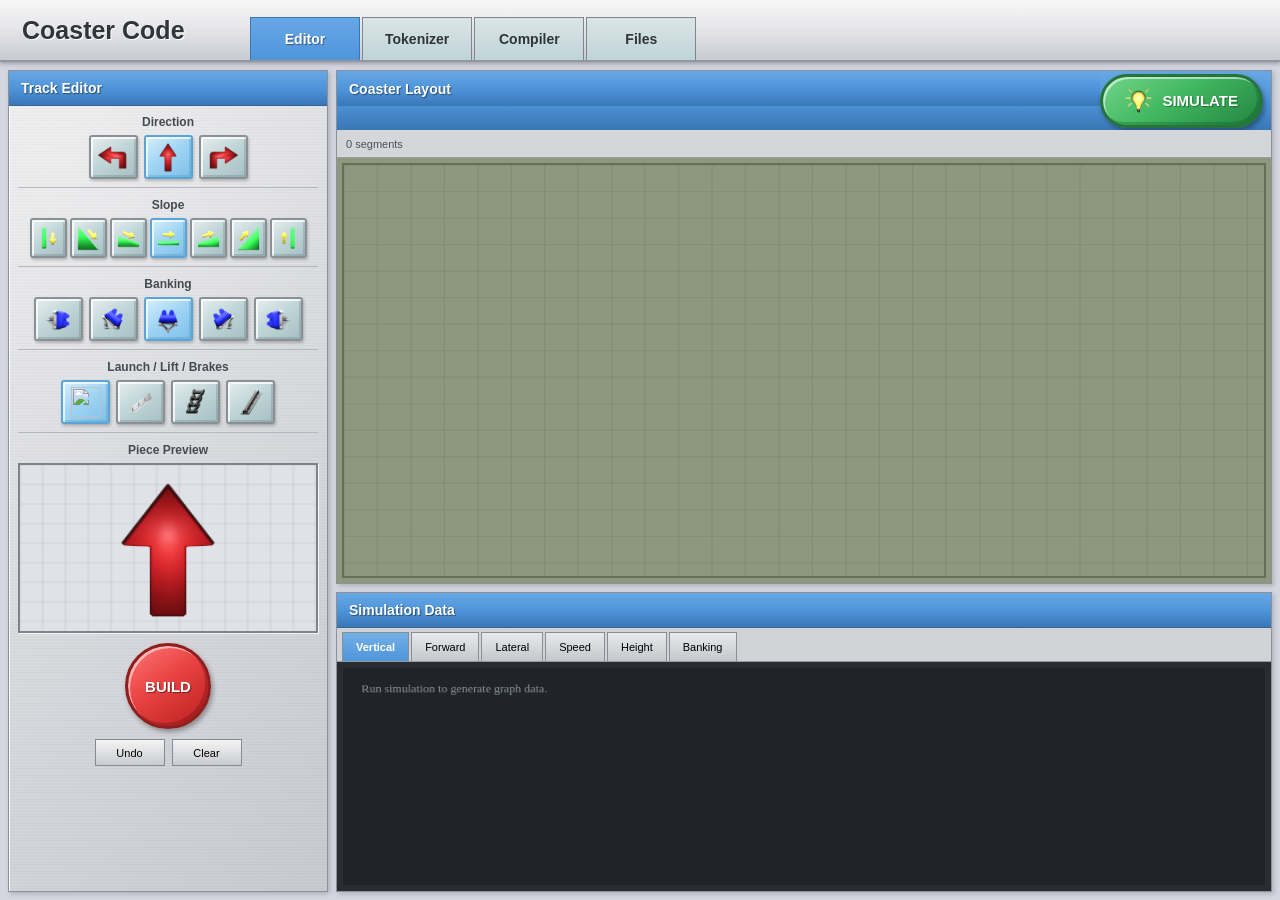
==== commit 093b6721: "added new icons" ====
--- a/editor/index.html
+++ b/editor/index.html
@@ -1,716 +1,239 @@
 <!DOCTYPE html>
 <html lang="en">
-
 <head>
     <meta charset="UTF-8">
-
-    <meta
-        name="viewport"
-        content="width=device-width, initial-scale=1.0"
-    >
-
+    <meta name="viewport" content="width=device-width, initial-scale=1.0">
     <title>Coaster Code</title>
-
     <link rel="stylesheet" href="style.css">
 </head>
-
-
 <body>
-
 <header class="top-bar">
-
-    <div class="title">
-        Coaster Code
-    </div>
-
+    <div class="application-title">Coaster Code</div>
     <nav class="main-tabs">
-
-        <button
-            class="main-tab active"
-            data-page="editor">
-            Editor
-        </button>
-
-        <button
-            class="main-tab"
-            data-page="tokenizer">
-            Tokenizer
-        </button>
-
-        <button
-            class="main-tab"
-            data-page="compiler">
-            Compiler
-        </button>
-
+        <button type="button" class="main-tab active" data-page="editorPage">Editor</button>
+        <button type="button" class="main-tab" data-page="tokenizerPage">Tokenizer</button>
+        <button type="button" class="main-tab" data-page="compilerPage">Compiler</button>
+        <button type="button" class="main-tab" data-page="filesPage">Files</button>
     </nav>
-
 </header>
 
-
-<!-- ============================================================
-     EDITOR
-     ============================================================ -->
-
-<main id="editor" class="page active">
-
+<main>
+<section id="editorPage" class="page active-page">
     <div class="editor-layout">
-
-
-        <!-- ====================================================
-             TRACK EDITOR
-             ==================================================== -->
-
         <aside class="track-editor">
-
-            <div class="panel-title">
-                Track Editor
+            <div class="panel-title">Track Editor</div>
+            <div class="editor-content">
+
+                <section class="property-section">
+                    <div class="property-title">Direction</div>
+                    <div class="button-row">
+                        <button type="button" class="track-button" data-group="direction" data-value="left" title="Left">
+                            <img class="ui-icon" src="icons/ui/direction-left.png" alt="">
+                        </button>
+                        <button type="button" class="track-button" data-group="direction" data-value="straight" title="Straight">
+                            <img class="ui-icon" src="icons/ui/direction-straight.png" alt="">
+                        </button>
+                        <button type="button" class="track-button" data-group="direction" data-value="right" title="Right">
+                            <img class="ui-icon" src="icons/ui/direction-right.png" alt="">
+                        </button>
+                    </div>
+                </section>
+
+                <section class="property-section">
+                    <div class="property-title">Slope</div>
+                    <div class="button-row slope-grid">
+                        <button type="button" class="track-button" data-group="slope" data-value="down-vertical" title="Down Vertical">
+                            <img class="ui-icon" src="icons/ui/slope-down-vertical.png" alt="">
+                        </button>
+                        <button type="button" class="track-button" data-group="slope" data-value="down-steep" title="Down Steep">
+                            <img class="ui-icon" src="icons/ui/slope-down-steep.png" alt="">
+                        </button>
+                        <button type="button" class="track-button" data-group="slope" data-value="down-shallow" title="Down Shallow">
+                            <img class="ui-icon" src="icons/ui/slope-down-shallow.png" alt="">
+                        </button>
+                        <button type="button" class="track-button" data-group="slope" data-value="straight" title="Straight">
+                            <img class="ui-icon" src="icons/ui/slope-straight.png" alt="">
+                        </button>
+                        <button type="button" class="track-button" data-group="slope" data-value="up-shallow" title="Up Shallow">
+                            <img class="ui-icon" src="icons/ui/slope-up-shallow.png" alt="">
+                        </button>
+                        <button type="button" class="track-button" data-group="slope" data-value="up-steep" title="Up Steep">
+                            <img class="ui-icon" src="icons/ui/slope-up-steep.png" alt="">
+                        </button>
+                        <button type="button" class="track-button" data-group="slope" data-value="up-vertical" title="Up Vertical">
+                            <img class="ui-icon" src="icons/ui/slope-up-vertical.png" alt="">
+                        </button>
+                    </div>
+                </section>
+
+                <section class="property-section">
+                    <div class="property-title">Banking</div>
+                    <div class="button-row">
+                        <button type="button" class="track-button" data-group="banking" data-value="vertical-left" title="Vertical Left">
+                            <img class="ui-icon" src="icons/ui/bank-vertical-left.png" alt="">
+                        </button>
+                        <button type="button" class="track-button" data-group="banking" data-value="left" title="Left">
+                            <img class="ui-icon" src="icons/ui/bank-left.png" alt="">
+                        </button>
+                        <button type="button" class="track-button" data-group="banking" data-value="none" title="None">
+                            <img class="ui-icon" src="icons/ui/bank-none.png" alt="">
+                        </button>
+                        <button type="button" class="track-button" data-group="banking" data-value="right" title="Right">
+                            <img class="ui-icon" src="icons/ui/bank-right.png" alt="">
+                        </button>
+                        <button type="button" class="track-button" data-group="banking" data-value="vertical-right" title="Vertical Right">
+                            <img class="ui-icon" src="icons/ui/bank-vertical-right.png" alt="">
+                        </button>
+                    </div>
+                </section>
+
+                <section class="property-section">
+                    <div class="property-title">Launch / Lift / Brakes</div>
+                    <div class="button-row">
+                        <button type="button" class="track-button" data-group="operation" data-value="none" title="Normal Track">
+                            <img class="ui-icon" src="icons/ui/operation-none.png" alt="">
+                        </button>
+                        <button type="button" class="track-button" data-group="operation" data-value="launch" title="Launch">
+                            <img class="ui-icon" src="icons/ui/operation-launch.png" alt="">
+                        </button>
+                        <button type="button" class="track-button" data-group="operation" data-value="lift" title="Lift">
+                            <img class="ui-icon" src="icons/ui/operation-lift.png" alt="">
+                        </button>
+                        <button type="button" class="track-button" data-group="operation" data-value="brake" title="Brake">
+                            <img class="ui-icon" src="icons/ui/operation-brake.png" alt="">
+                        </button>
+                    </div>
+                </section>
+
+                <section id="operationSettings" class="operation-settings hidden">
+                    <div class="property-title">Operation Settings</div>
+                    <label>Speed <input id="operationSpeed" type="number" value="40" min="0" step="1"></label>
+                    <label>Acceleration <input id="operationAcceleration" type="number" value="1" min="0" step="0.1"></label>
+                </section>
+
+                <section class="preview-section">
+                    <div class="property-title">Piece Preview</div>
+                    <div class="preview-frame">
+                        <canvas id="previewCanvas" width="260" height="170"></canvas>
+                    </div>
+                </section>
+
+                <div class="build-area">
+                    <button type="button" id="buildButton" class="build-button">BUILD</button>
+                    <button type="button" id="cancelEditButton" class="cancel-edit-button hidden">CANCEL</button>
+                </div>
+
+                <div class="editor-actions">
+                    <button type="button" id="undoButton" class="utility-button">Undo</button>
+                    <button type="button" id="clearButton" class="utility-button">Clear</button>
+                </div>
             </div>
-
-
-            <!-- =================================================
-                 DIRECTION
-                 ================================================= -->
-
-            <section class="control-section">
-
-                <div class="control-title">
-                    Direction
-                </div>
-
-                <div class="button-row">
-
-                    <button
-                        class="track-button"
-                        data-group="direction"
-                        data-value="left"
-                        title="Left">
-
-                        <span class="icon direction-left"></span>
-
+        </aside>
+
+        <section class="right-side">
+            <section class="world-panel">
+                <div class="world-header">
+                    <div class="panel-title world-title">Coaster Layout</div>
+                    <button type="button" id="simulateButton" class="simulate-button">
+                        <img class="simulate-icon" src="icons/ui/simulate.png" alt="">
+                        <span>SIMULATE</span>
                     </button>
-
-
-                    <button
-                        class="track-button active"
-                        data-group="direction"
-                        data-value="straight"
-                        title="Straight">
-
-                        <span class="icon direction-straight"></span>
-
-                    </button>
-
-
-                    <button
-                        class="track-button"
-                        data-group="direction"
-                        data-value="right"
-                        title="Right">
-
-                        <span class="icon direction-right"></span>
-
-                    </button>
-
-                </div>
-
+                </div>
+                <div class="world-toolbar">
+                    <div id="trackCount">0 segments</div>
+                </div>
+                <div class="world-frame">
+                    <canvas id="worldCanvas" width="1100" height="620"></canvas>
+                </div>
             </section>
 
-
-            <!-- =================================================
-                 SLOPE
-                 ================================================= -->
-
-            <section class="control-section">
-
-                <div class="control-title">
-                    Slope
-                </div>
-
-                <div class="slope-grid">
-
-                    <button
-                        class="track-button"
-                        data-group="slope"
-                        data-value="down-vertical"
-                        title="Down Vertical">
-
-                        <span class="icon slope-down-vertical"></span>
-
-                    </button>
-
-
-                    <button
-                        class="track-button"
-                        data-group="slope"
-                        data-value="down-steep"
-                        title="Down Steep">
-
-                        <span class="icon slope-down-steep"></span>
-
-                    </button>
-
-
-                    <button
-                        class="track-button"
-                        data-group="slope"
-                        data-value="down-shallow"
-                        title="Down Shallow">
-
-                        <span class="icon slope-down-shallow"></span>
-
-                    </button>
-
-
-                    <button
-                        class="track-button active"
-                        data-group="slope"
-                        data-value="straight"
-                        title="Straight">
-
-                        <span class="icon slope-straight"></span>
-
-                    </button>
-
-
-                    <button
-                        class="track-button"
-                        data-group="slope"
-                        data-value="up-shallow"
-                        title="Up Shallow">
-
-                        <span class="icon slope-up-shallow"></span>
-
-                    </button>
-
-
-                    <button
-                        class="track-button"
-                        data-group="slope"
-                        data-value="up-steep"
-                        title="Up Steep">
-
-                        <span class="icon slope-up-steep"></span>
-
-                    </button>
-
-
-                    <button
-                        class="track-button"
-                        data-group="slope"
-                        data-value="up-vertical"
-                        title="Up Vertical">
-
-                        <span class="icon slope-up-vertical"></span>
-
-                    </button>
-
-                </div>
-
+            <section class="data-panel">
+                <div class="panel-title">Simulation Data</div>
+                <div class="graph-tabs">
+                    <button type="button" class="graph-tab active" data-graph="vertical">Vertical</button>
+                    <button type="button" class="graph-tab" data-graph="forward">Forward</button>
+                    <button type="button" class="graph-tab" data-graph="lateral">Lateral</button>
+                    <button type="button" class="graph-tab" data-graph="speed">Speed</button>
+                    <button type="button" class="graph-tab" data-graph="height">Height</button>
+                    <button type="button" class="graph-tab" data-graph="banking">Banking</button>
+                </div>
+                <div class="graph-frame">
+                    <canvas id="graphCanvas" width="1000" height="250"></canvas>
+                </div>
             </section>
-
-
-            <!-- =================================================
-                 BANKING
-                 ================================================= -->
-
-            <section class="control-section">
-
-                <div class="control-title">
-                    Banking
-                </div>
-
-                <div class="button-row">
-
-                    <button
-                        class="track-button"
-                        data-group="banking"
-                        data-value="vertical-left"
-                        title="Vertical Left">
-
-                        <span class="icon bank-vertical-left"></span>
-
-                    </button>
-
-
-                    <button
-                        class="track-button"
-                        data-group="banking"
-                        data-value="left"
-                        title="Left">
-
-                        <span class="icon bank-left"></span>
-
-                    </button>
-
-
-                    <button
-                        class="track-button active"
-                        data-group="banking"
-                        data-value="none"
-                        title="None">
-
-                        <span class="icon bank-none"></span>
-
-                    </button>
-
-
-                    <button
-                        class="track-button"
-                        data-group="banking"
-                        data-value="right"
-                        title="Right">
-
-                        <span class="icon bank-right"></span>
-
-                    </button>
-
-
-                    <button
-                        class="track-button"
-                        data-group="banking"
-                        data-value="vertical-right"
-                        title="Vertical Right">
-
-                        <span class="icon bank-vertical-right"></span>
-
-                    </button>
-
-                </div>
-
-            </section>
-
-
-            <!-- =================================================
-                 OPERATION
-                 ================================================= -->
-
-            <section class="control-section">
-
-                <div class="control-title">
-                    Launch / Lift / Brakes
-                </div>
-
-                <div class="operation-row">
-
-
-                    <button
-                        class="track-button active"
-                        data-group="operation"
-                        data-value="none"
-                        title="Normal Track">
-
-                        <span class="icon operation-none"></span>
-
-                    </button>
-
-
-                    <button
-                        class="track-button"
-                        data-group="operation"
-                        data-value="launch"
-                        title="Launch">
-
-                        <span class="icon operation-launch"></span>
-
-                    </button>
-
-
-                    <button
-                        class="track-button"
-                        data-group="operation"
-                        data-value="lift"
-                        title="Lift">
-
-                        <span class="icon operation-lift"></span>
-
-                    </button>
-
-
-                    <button
-                        class="track-button"
-                        data-group="operation"
-                        data-value="brake"
-                        title="Brake">
-
-                        <span class="icon operation-brake"></span>
-
-                    </button>
-
-                </div>
-
-            </section>
-
-
-            <!-- =================================================
-                 OPERATION SETTINGS
-                 ================================================= -->
-
-            <section
-                id="operationSettings"
-                class="operation-settings hidden">
-
-                <div class="control-title">
-                    Operation Settings
-                </div>
-
-
-                <div class="input-row">
-
-                    <label for="operationSpeed">
-                        Speed
-                    </label>
-
-                    <div class="input-with-unit">
-
-                        <input
-                            id="operationSpeed"
-                            type="number"
-                            min="0"
-                            step="1"
-                            value="40">
-
-                        <span>
-                            mph
-                        </span>
-
-                    </div>
-
-                </div>
-
-
-                <div class="input-row">
-
-                    <label for="operationAcceleration">
-                        Acceleration
-                    </label>
-
-                    <div class="input-with-unit">
-
-                        <input
-                            id="operationAcceleration"
-                            type="number"
-                            min="0"
-                            step="0.1"
-                            value="1.0">
-
-                        <span>
-                            g/s
-                        </span>
-
-                    </div>
-
-                </div>
-
-            </section>
-
-
-            <!-- =================================================
-                 PIECE PREVIEW
-                 ================================================= -->
-
-            <section class="preview-section">
-
-                <div class="control-title">
-                    Piece Preview
-                </div>
-
-                <div class="piece-preview">
-
-                    <canvas
-                        id="previewCanvas"
-                        width="260"
-                        height="180">
-                    </canvas>
-
-                </div>
-
-            </section>
-
-
-            <!-- =================================================
-                 BUILD
-                 ================================================= -->
-
-            <button
-                id="buildButton"
-                class="build-button">
-
-                BUILD
-
-            </button>
-
-
-            <div class="editor-actions">
-
-                <button
-                    id="undoButton"
-                    class="utility-button">
-
-                    Undo
-
-                </button>
-
-
-                <button
-                    id="clearButton"
-                    class="utility-button">
-
-                    Clear
-
-                </button>
-
+        </section>
+    </div>
+</section>
+
+<section id="tokenizerPage" class="page">
+    <div class="full-panel">
+        <div class="panel-title">Tokenizer</div>
+        <div class="page-content">
+            <p>The tokenizer converts simulated coaster data into Coaster Code tokens.</p>
+            <textarea id="tokenizerOutput" readonly></textarea>
+        </div>
+    </div>
+</section>
+
+<section id="compilerPage" class="page">
+    <div class="full-panel">
+        <div class="panel-title">Compiler</div>
+        <div class="page-content">
+            <p>The compiler converts generated tokens into C++ source code.</p>
+            <textarea id="compilerOutput" readonly></textarea>
+        </div>
+    </div>
+</section>
+
+<section id="filesPage" class="page">
+    <div class="files-layout">
+        <section class="full-panel">
+            <div class="panel-title">Track Files</div>
+            <div class="file-content">
+                <div class="file-card">
+                    <div class="file-card-title">Save Track JSON</div>
+                    <p>Saves the current coaster layout and all track segment properties as JSON.</p>
+                    <button type="button" id="saveTrackButton" class="file-button">Save Track JSON</button>
+                </div>
+                <div class="file-card">
+                    <div class="file-card-title">Load Track JSON</div>
+                    <p>Loads a previously saved coaster layout and replaces the current track.</p>
+                    <button type="button" id="loadTrackButton" class="file-button">Load Track JSON</button>
+                </div>
             </div>
-
-        </aside>
-
-
-        <!-- ====================================================
-             WORLD
-             ==================================================== -->
-
-        <section class="world-panel">
-
-            <div class="panel-title">
-                Coaster Layout
+        </section>
+
+        <section class="full-panel">
+            <div class="panel-title">Graph Files</div>
+            <div class="file-content">
+                <div class="file-card">
+                    <div class="file-card-title">Save Graph JSON</div>
+                    <p>Saves vertical, forward, lateral, speed, height, and banking simulation data.</p>
+                    <button type="button" id="saveGraphButton" class="file-button">Save Graph JSON</button>
+                </div>
+                <div class="file-card">
+                    <div class="file-card-title">Load Graph JSON</div>
+                    <p>Loads previously saved graph data without changing the coaster layout.</p>
+                    <button type="button" id="loadGraphButton" class="file-button">Load Graph JSON</button>
+                </div>
             </div>
-
-
-            <div class="world-toolbar">
-
-                <button
-                    id="saveJsonButton"
-                    class="utility-button">
-
-                    Save JSON
-
-                </button>
-
-
-                <button
-                    id="saveCsvButton"
-                    class="utility-button">
-
-                    Save CSV
-
-                </button>
-
-            </div>
-
-
-            <div class="world-container">
-
-                <canvas
-                    id="worldCanvas"
-                    width="1100"
-                    height="720">
-                </canvas>
-
-            </div>
-
-
-            <div class="status-bar">
-
-                <span id="statusText">
-                    Ready
-                </span>
-
-                <span id="pieceCount">
-                    Pieces: 0
-                </span>
-
-            </div>
-
         </section>
-
-    </div>
-
-
-    <!-- ========================================================
-         SIMULATION DATA
-         ======================================================== -->
-
-    <section class="data-panel">
-
-        <div class="panel-title">
-            Simulation Data
-        </div>
-
-
-        <div class="graph-tabs">
-
-            <button
-                class="graph-tab active"
-                data-graph="vertical">
-
-                Vertical
-
-            </button>
-
-
-            <button
-                class="graph-tab"
-                data-graph="forward">
-
-                Forward
-
-            </button>
-
-
-            <button
-                class="graph-tab"
-                data-graph="lateral">
-
-                Lateral
-
-            </button>
-
-
-            <button
-                class="graph-tab"
-                data-graph="speed">
-
-                Speed
-
-            </button>
-
-
-            <button
-                class="graph-tab"
-                data-graph="height">
-
-                Height
-
-            </button>
-
-
-            <button
-                class="graph-tab"
-                data-graph="banking">
-
-                Banking
-
-            </button>
-
-        </div>
-
-
-        <div class="graph-container">
-
-            <canvas
-                id="graphCanvas"
-                width="1200"
-                height="280">
-            </canvas>
-
-        </div>
-
-    </section>
-
+    </div>
+</section>
 </main>
 
-
-<!-- ============================================================
-     TOKENIZER
-     ============================================================ -->
-
-<main
-    id="tokenizer"
-    class="page">
-
-    <div class="tool-panel">
-
-        <div class="panel-title">
-            Tokenizer
-        </div>
-
-
-        <div class="tokenizer-layout">
-
-            <div>
-
-                <label for="tokenInput">
-                    Simulation Data
-                </label>
-
-                <textarea
-                    id="tokenInput"
-                    placeholder="Generated coaster data will appear here...">
-                </textarea>
-
-            </div>
-
-
-            <div>
-
-                <label>
-                    Tokens
-                </label>
-
-                <pre id="tokenOutput"></pre>
-
-            </div>
-
-        </div>
-
-    </div>
-
-</main>
-
-
-<!-- ============================================================
-     COMPILER
-     ============================================================ -->
-
-<main
-    id="compiler"
-    class="page">
-
-    <div class="tool-panel">
-
-        <div class="panel-title">
-            Compiler
-        </div>
-
-
-        <div class="compiler-layout">
-
-            <div>
-
-                <label for="compilerInput">
-                    Tokens
-                </label>
-
-                <textarea
-                    id="compilerInput"
-                    placeholder="Tokens will appear here...">
-                </textarea>
-
-            </div>
-
-
-            <div>
-
-                <label for="compilerOutput">
-                    Generated C++
-                </label>
-
-                <textarea
-                    id="compilerOutput"
-                    readonly>
-                </textarea>
-
-            </div>
-
-        </div>
-
-    </div>
-
-</main>
-
-
+<input id="loadTrackInput" type="file" accept=".json,application/json" hidden>
+<input id="loadGraphInput" type="file" accept=".json,application/json" hidden>
+
+<!-- Classic scripts (not ES modules) so index.html works from the file system. -->
+<script src="src/track-segment.js"></script>
+<script src="src/track-editor.js"></script>
+<script src="src/track.js"></script>
+<script src="src/physics-engine.js"></script>
+<script src="src/simulator.js"></script>
+<script src="src/file-manager.js"></script>
+<script src="src/tokenizer.js"></script>
+<script src="src/compiler.js"></script>
 <script src="app.js"></script>
-
 </body>
-
-</html>+</html>
--- a/editor/style.css
+++ b/editor/style.css
@@ -1,8 +1,3 @@
-/* ============================================================
-   COASTER CODE
-   Main stylesheet
-   ============================================================ */
-
 * {
     box-sizing: border-box;
 }
@@ -11,1124 +6,557 @@
 body {
     margin: 0;
     padding: 0;
-
-    width: 100%;
-    height: 100%;
-
+    width: 100%;
+    height: 100%;
+}
+
+body {
+    background: #d5d6e0;
+    color: #20252b;
     font-family: Tahoma, Arial, sans-serif;
-    font-size: 13px;
-
-    background: #d5d6e0;
-    color: #202020;
-}
-
-
-/* ============================================================
-   TOP BAR
-   ============================================================ */
+    overflow: hidden;
+}
+
+button,
+input,
+textarea {
+    font-family: Tahoma, Arial, sans-serif;
+}
 
 .top-bar {
-    height: 58px;
-
-    display: flex;
-    align-items: center;
-
-    padding: 0 12px;
-
-    background: linear-gradient(
-        to bottom,
-        #f1f1f1 0%,
-        #d5d6e0 100%
-    );
-
-    border-bottom: 1px solid rgba(80, 90, 100, 0.45);
-
-    box-shadow:
-        0 1px 2px rgba(0, 0, 0, 0.15),
-        inset 0 1px 0 rgba(255, 255, 255, 0.8);
-}
-
-.title {
-    font-size: 23px;
-    font-weight: bold;
-
-    margin-right: 30px;
+    height: 62px;
+    display: flex;
+    align-items: center;
+    background: linear-gradient(to bottom, #f7f7f7, #e7e7ea 45%, #c9cbd3);
+    border-bottom: 2px solid #9296a0;
+    box-shadow: 0 2px 4px rgba(0, 0, 0, .25);
+}
+
+.application-title {
+    width: 250px;
+    padding-left: 22px;
+    font-size: 25px;
+    font-weight: bold;
+    color: #30343b;
+    text-shadow: 1px 1px 0 #fff;
 }
 
 .main-tabs {
-    display: flex;
-
-    height: 100%;
-
-    align-items: end;
-
-    gap: 3px;
+    height: 100%;
+    display: flex;
+    align-items: flex-end;
+    gap: 2px;
 }
 
 .main-tab {
-    height: 34px;
-
-    padding: 0 24px;
-
-    font-family: Tahoma, Arial, sans-serif;
-    font-weight: bold;
-
-    background: linear-gradient(
-        to bottom,
-        #dce9eb 0%,
-        #bfd5d8 45%,
-        #b4cbce 70%,
-        #a7bdc1 100%
-    );
-
-    border: 1px solid rgba(80, 95, 100, 0.45);
-
-    border-radius: 5px 5px 0 0;
-
-    box-shadow:
-        inset 1px 1px 0 rgba(255, 255, 255, 0.85),
-        inset 0 2px 2px rgba(255, 255, 255, 0.25),
-        inset -1px -1px 0 rgba(70, 85, 90, 0.30);
-
+    height: 43px;
+    min-width: 110px;
+    padding: 0 22px;
+    border: 1px solid #7f858e;
+    border-bottom: none;
+    background: linear-gradient(to bottom, #dbe4e6, #bfd5d8);
+    color: #30343b;
+    font-size: 14px;
+    font-weight: bold;
     cursor: pointer;
 }
 
 .main-tab:hover {
-    background: linear-gradient(
-        to bottom,
-        #e7f0f1 0%,
-        #c9dcdf 45%,
-        #b9cfd2 70%,
-        #aec5c8 100%
-    );
+    background: linear-gradient(to bottom, #e9eeee, #c8dce0);
 }
 
 .main-tab.active {
+    background: linear-gradient(to bottom, #66a7e6, #5095db);
     color: white;
-
-    background: linear-gradient(
-        to bottom,
-        #78b5e9 0%,
-        #5095db 45%,
-        #4388cd 70%,
-        #367abd 100%
-    );
-
-    border-color: rgba(35, 75, 110, 0.55);
-
-    box-shadow:
-        inset 1px 1px 0 rgba(255, 255, 255, 0.55),
-        inset 0 2px 3px rgba(255, 255, 255, 0.22),
-        inset -1px -1px 0 rgba(30, 65, 100, 0.38);
-}
-
-
-/* ============================================================
-   PAGES
-   ============================================================ */
+    border-color: #3977ae;
+    text-shadow: 1px 1px 1px rgba(0, 0, 0, .4);
+}
+
+main {
+    width: 100%;
+    height: calc(100vh - 62px);
+}
 
 .page {
     display: none;
-}
-
-.page.active {
+    width: 100%;
+    height: 100%;
+}
+
+.active-page {
     display: block;
 }
 
-
-/* ============================================================
-   EDITOR
-   ============================================================ */
-
 .editor-layout {
+    width: 100%;
+    height: 100%;
     display: grid;
-
-    grid-template-columns:
-        310px
-        minmax(600px, 1fr);
-
+    grid-template-columns: 320px minmax(0, 1fr);
     gap: 8px;
-
     padding: 8px;
-
-    min-height: 750px;
-}
-
-
-/* ============================================================
-   PANELS
-   ============================================================ */
+}
 
 .track-editor,
 .world-panel,
 .data-panel,
-.tool-panel {
-    background: #f1f1f1;
-
-    border: 1px solid rgba(80, 90, 100, 0.45);
-
-    border-radius: 5px;
-
-    box-shadow:
-        inset 1px 1px 0 rgba(255, 255, 255, 0.85),
-        inset -1px -1px 0 rgba(80, 90, 100, 0.25),
-        0 1px 2px rgba(0, 0, 0, 0.18);
+.full-panel {
+    border: 1px solid #8b9099;
+    background: linear-gradient(to bottom, #f7f7f7, #e9eaed);
+    box-shadow: inset 1px 1px 0 rgba(255, 255, 255, .9), 2px 2px 5px rgba(0, 0, 0, .18);
+    overflow: hidden;
 }
 
 .panel-title {
+    height: 35px;
+    display: flex;
+    align-items: center;
+    padding: 0 12px;
+    background: linear-gradient(to bottom, #68a8e4, #5095db 48%, #3978b7);
+    border-bottom: 1px solid #316796;
+    color: white;
+    font-size: 14px;
+    font-weight: bold;
+    text-shadow: 1px 1px 1px rgba(0, 0, 0, .45);
+}
+
+.track-editor {
+    display: flex;
+    flex-direction: column;
+    min-height: 0;
+    background:
+        radial-gradient(circle at 20% 10%, rgba(255, 255, 255, .22), transparent 35%),
+        repeating-linear-gradient(0deg, rgba(255, 255, 255, .035) 0, rgba(255, 255, 255, .035) 1px, rgba(0, 0, 0, .025) 1px, rgba(0, 0, 0, .025) 3px),
+        linear-gradient(135deg, #eeeeef, #c9cbd2);
+}
+
+.editor-content {
+    flex: 1;
+    padding: 9px;
+    overflow-y: auto;
+}
+
+.property-section {
+    margin-bottom: 10px;
+    padding-bottom: 8px;
+    border-bottom: 1px solid #b4b7bd;
+}
+
+.property-title {
+    margin-bottom: 6px;
+    text-align: center;
+    color: #444a52;
+    font-size: 12px;
+    font-weight: bold;
+}
+
+.button-row {
+    display: flex;
+    justify-content: center;
+    align-items: center;
+    gap: 6px;
+}
+
+.slope-grid {
+    gap: 3px;
+}
+
+.track-button {
+    width: 49px;
+    height: 44px;
+    display: flex;
+    align-items: center;
+    justify-content: center;
+    padding: 0;
+    border: 2px solid #899196;
+    border-radius: 3px;
+    background: linear-gradient(145deg, #e7eeee, #bfd5d8 48%, #a7c0c3);
+    box-shadow: inset 2px 2px 0 rgba(255,255,255,.75), inset -2px -2px 0 rgba(80,90,95,.22), 1px 2px 3px rgba(0,0,0,.22);
+    cursor: pointer;
+}
+
+.track-button:hover:not(:disabled):not(.active) {
+    background: linear-gradient(145deg, #e8f4fb, #c5e0ee 48%, #a8cddd);
+}
+
+.track-button.active,
+.track-button.active:hover:not(:disabled) {
+    border-color: #5aa4d6;
+    background: linear-gradient(145deg, #d7effc, #9fd4f4 48%, #7ec0ea);
+    box-shadow: inset 2px 2px 0 rgba(255,255,255,.7), inset -2px -2px 0 rgba(40,100,140,.18), 1px 2px 3px rgba(0,0,0,.22);
+}
+
+.track-button:disabled {
+    opacity: .38;
+    filter: grayscale(100%);
+    cursor: not-allowed;
+}
+
+.ui-icon {
+    width: 30px;
+    height: 30px;
+    display: block;
+    object-fit: contain;
+    pointer-events: none;
+    user-select: none;
+}
+
+.slope-grid .track-button {
+    width: 37px;
+    height: 40px;
+}
+
+.slope-grid .ui-icon {
+    width: 25px;
+    height: 25px;
+}
+
+.operation-settings {
+    margin-bottom: 10px;
+    padding: 8px;
+    border: 1px solid #a8adb4;
+    background: linear-gradient(to bottom, #eeeeef, #d7d9de);
+}
+
+.operation-settings label {
+    display: flex;
+    justify-content: space-between;
+    align-items: center;
+    margin-top: 6px;
+    font-size: 11px;
+}
+
+.operation-settings input {
+    width: 90px;
+    padding: 4px;
+    border: 1px solid #92979f;
+    background: white;
+}
+
+.hidden {
+    display: none !important;
+}
+
+.preview-section {
+    margin-bottom: 8px;
+}
+
+.preview-frame {
+    width: 100%;
+    height: 170px;
+    border: 2px solid #7e848d;
+    background: #dfe2e7;
+    box-shadow: inset 2px 2px 3px rgba(0,0,0,.2), 1px 1px 0 rgba(255,255,255,.8);
+    overflow: hidden;
+}
+
+#previewCanvas {
+    display: block;
+    width: 100%;
+    height: 100%;
+}
+
+.build-area {
+    display: flex;
+    justify-content: center;
+    align-items: center;
+    gap: 12px;
+    margin: 10px 0;
+}
+
+.build-button {
+    width: 86px;
+    height: 86px;
+    border-radius: 50%;
+    border: 3px solid #8f1e1e;
+    background: linear-gradient(145deg, #ff7777, #e94242 45%, #b91f1f);
+    color: white;
+    font-size: 15px;
+    font-weight: bold;
+    cursor: pointer;
+    box-shadow: inset 2px 2px 0 rgba(255,255,255,.55), inset -3px -3px 0 rgba(80,0,0,.25), 2px 3px 5px rgba(0,0,0,.35);
+    text-shadow: 1px 1px 1px rgba(0,0,0,.45);
+}
+
+.build-button:hover {
+    background: linear-gradient(145deg, #ff8585, #ee4848 45%, #c52222);
+}
+
+.build-button:active {
+    box-shadow: inset 2px 2px 0 rgba(80,0,0,.25), inset -2px -2px 0 rgba(255,255,255,.3);
+    transform: translateY(1px);
+}
+
+.cancel-edit-button {
+    height: 36px;
+    padding: 0 12px;
+    border: 2px solid #7f858c;
+    background: linear-gradient(to bottom, #f0f0f0, #c6c8cc);
+    font-size: 11px;
+    font-weight: bold;
+    cursor: pointer;
+}
+
+.editor-actions {
+    display: flex;
+    justify-content: center;
+    gap: 7px;
+}
+
+.utility-button {
+    min-width: 70px;
+    height: 27px;
+    border: 1px solid #858b94;
+    background: linear-gradient(to bottom, #f4f4f4, #c9cbd0);
+    font-size: 11px;
+    cursor: pointer;
+}
+
+.utility-button:hover {
+    background: linear-gradient(to bottom, #fff, #d9dade);
+}
+
+.right-side {
+    min-width: 0;
+    min-height: 0;
+    display: grid;
+    grid-template-rows: minmax(0, 1fr) 300px;
+    gap: 8px;
+}
+
+.world-panel {
+    min-height: 0;
+    display: flex;
+    flex-direction: column;
+}
+
+.world-header {
+    display: flex;
+    align-items: stretch;
+    justify-content: space-between;
+    height: 59px;
+    background: linear-gradient(to bottom, #68a8e4, #5095db 48%, #3978b7);
+}
+
+.world-title {
+    flex: 1;
+    height: 35px;
+    border: none;
+}
+
+.simulate-button {
+    min-width: 155px;
+    height: 54px;
+    align-self: center;
+    margin-right: 8px;
+    padding: 0 22px;
+    display: flex;
+    align-items: center;
+    justify-content: center;
+    gap: 10px;
+    border: 3px solid #26733b;
+    border-radius: 28px;
+    background: linear-gradient(145deg, #72d58a, #42b861 45%, #238541);
+    color: white;
+    font-size: 15px;
+    font-weight: bold;
+    cursor: pointer;
+    box-shadow: inset 2px 2px 0 rgba(255,255,255,.55), inset -3px -3px 0 rgba(0,70,20,.25), 2px 3px 5px rgba(0,0,0,.35);
+    text-shadow: 1px 1px 1px rgba(0,70,20,.5);
+}
+
+.simulate-button:hover {
+    background: linear-gradient(145deg, #82df99, #4bc46a 45%, #2c944b);
+}
+
+.simulate-button:active {
+    box-shadow: inset 2px 2px 0 rgba(0,70,20,.25), inset -2px -2px 0 rgba(255,255,255,.3);
+    transform: translateY(1px);
+}
+
+.simulate-icon {
+    width: 27px;
+    height: 27px;
+    object-fit: contain;
+    pointer-events: none;
+}
+
+.world-toolbar {
+    height: 28px;
+    display: flex;
+    align-items: center;
+    padding: 0 9px;
+    background: #d4d6da;
+    border-bottom: 1px solid #999ea6;
+    font-size: 11px;
+    color: #4d535b;
+}
+
+.world-frame {
+    flex: 1;
+    min-height: 0;
+    padding: 5px;
+    background: #8e987d;
+}
+
+#worldCanvas {
+    display: block;
+    width: 100%;
+    height: 100%;
+    background: linear-gradient(135deg, #a6ad91, #80896f);
+    border: 2px solid #656d5b;
+}
+
+.data-panel {
+    min-height: 0;
+    display: flex;
+    flex-direction: column;
+}
+
+.graph-tabs {
+    height: 34px;
+    display: flex;
+    padding: 4px 5px 0;
+    gap: 2px;
+    background: #d1d3d7;
+    border-bottom: 1px solid #969ba2;
+}
+
+.graph-tab {
+    padding: 0 13px;
+    border: 1px solid #898e96;
+    border-bottom: none;
+    background: linear-gradient(to bottom, #e8e9eb, #c4c7cb);
+    font-size: 11px;
+    cursor: pointer;
+}
+
+.graph-tab.active {
+    background: linear-gradient(to bottom, #71afe6, #5095db);
+    color: white;
+    font-weight: bold;
+}
+
+.graph-frame {
+    flex: 1;
+    min-height: 0;
+    padding: 6px;
+    background: #292d32;
+}
+
+#graphCanvas {
+    width: 100%;
+    height: 100%;
+    display: block;
+    background: #202328;
+}
+
+.full-panel {
+    width: calc(100% - 16px);
+    height: calc(100% - 16px);
+    margin: 8px;
+}
+
+.page-content {
+    padding: 15px;
+}
+
+.page-content p {
+    margin-top: 0;
+    font-size: 13px;
+}
+
+.page-content textarea {
+    width: 100%;
+    height: calc(100vh - 150px);
+    resize: none;
+    border: 1px solid #888e96;
+    background: #202328;
+    color: #d9e1e7;
+    padding: 12px;
+    font-family: Consolas, monospace;
+}
+
+.files-layout {
+    width: 100%;
+    height: 100%;
+    display: grid;
+    grid-template-columns: 1fr 1fr;
+    gap: 10px;
+    padding: 8px;
+}
+
+.files-layout .full-panel {
+    width: 100%;
+    height: 100%;
+    margin: 0;
+}
+
+.file-content {
+    padding: 14px;
+}
+
+.file-card {
+    margin-bottom: 13px;
+    padding: 14px;
+    border: 1px solid #a0a5ad;
+    background: linear-gradient(to bottom, #f4f4f5, #d9dbe0);
+    box-shadow: inset 1px 1px 0 rgba(255,255,255,.85);
+}
+
+.file-card-title {
+    margin-bottom: 6px;
+    color: #3f464e;
+    font-size: 14px;
+    font-weight: bold;
+}
+
+.file-card p {
+    margin: 0 0 12px;
+    color: #5a6068;
+    font-size: 12px;
+    line-height: 1.4;
+}
+
+.file-button {
     height: 32px;
-
-    display: flex;
-    align-items: center;
-
-    padding: 0 9px;
-
-    color: white;
-
-    font-weight: bold;
-
-    background: linear-gradient(
-        to bottom,
-        #6ba6df 0%,
-        #5095db 50%,
-        #3b7ebc 100%
-    );
-
-    border-radius: 4px 4px 0 0;
-
-    border-bottom: 1px solid rgba(40, 80, 115, 0.65);
-
-    box-shadow:
-        inset 0 1px 0 rgba(255, 255, 255, 0.35);
-}
-
-
-/* ============================================================
-   TRACK EDITOR
-   ============================================================ */
-
-.track-editor {
-    min-width: 0;
-}
-
-.control-section {
-    padding: 8px 8px 4px;
-}
-
-.control-title {
-    font-weight: bold;
-
-    margin-bottom: 5px;
-}
-
-
-/* ============================================================
-   BUTTON ROWS
-   ============================================================ */
-
-.button-row {
-    display: flex;
-
-    justify-content: center;
-    align-items: center;
-
-    gap: 5px;
-}
-
-.slope-grid {
-    display: flex;
-
-    justify-content: center;
-    align-items: center;
-
-    gap: 3px;
-
-    width: 100%;
-}
-
-.slope-grid .track-button {
-    width: 35px;
-    height: 40px;
-
-    padding: 2px;
-}
-
-.operation-row {
-    display: flex;
-
-    justify-content: center;
-    align-items: center;
-
-    gap: 5px;
-}
-
-
-/* ============================================================
-   TRACK BUTTONS
-   ============================================================ */
-
-.track-button {
-    width: 50px;
-    height: 45px;
-
-    padding: 4px;
-
-    position: relative;
-
-    display: flex;
-    align-items: center;
-    justify-content: center;
-
-    background: linear-gradient(
-        to bottom,
-        #dce9eb 0%,
-        #bfd5d8 45%,
-        #b4cbce 70%,
-        #a7bdc1 100%
-    );
-
-    border: 1px solid rgba(80, 95, 100, 0.45);
-
-    border-radius: 5px;
-
-    box-shadow:
-        inset 1px 1px 0 rgba(255, 255, 255, 0.90),
-        inset 0 2px 2px rgba(255, 255, 255, 0.30),
-        inset -1px -1px 0 rgba(70, 85, 90, 0.30),
-        0 1px 2px rgba(0, 0, 0, 0.20);
-
-    cursor: pointer;
-
-    transition:
-        background 0.08s ease,
-        box-shadow 0.08s ease;
-}
-
-.track-button::after {
-    content: "";
-
-    position: absolute;
-
-    left: 2px;
-    right: 2px;
-
-    top: 2px;
-
-    height: 40%;
-
-    border-radius: 3px;
-
-    background: linear-gradient(
-        to bottom,
-        rgba(255, 255, 255, 0.38),
-        rgba(255, 255, 255, 0)
-    );
-
-    pointer-events: none;
-}
-
-.track-button:hover {
-    background: linear-gradient(
-        to bottom,
-        #e5f0f1 0%,
-        #c9dcdf 45%,
-        #b9cfd2 70%,
-        #aec5c8 100%
-    );
-
-    box-shadow:
-        inset 1px 1px 0 rgba(255, 255, 255, 0.95),
-        inset 0 2px 3px rgba(255, 255, 255, 0.35),
-        inset -1px -1px 0 rgba(70, 85, 90, 0.28),
-        0 2px 3px rgba(0, 0, 0, 0.22);
-}
-
-.track-button.active {
-    color: white;
-
-    background: linear-gradient(
-        to bottom,
-        #78b5e9 0%,
-        #5095db 45%,
-        #4388cd 70%,
-        #367abd 100%
-    );
-
-    border-color: rgba(35, 75, 110, 0.55);
-
-    box-shadow:
-        inset 1px 1px 0 rgba(255, 255, 255, 0.55),
-        inset 0 2px 3px rgba(255, 255, 255, 0.22),
-        inset -1px -1px 0 rgba(30, 65, 100, 0.38),
-        0 1px 2px rgba(0, 0, 0, 0.20);
-}
-
-.track-button.active::after {
-    background: linear-gradient(
-        to bottom,
-        rgba(255, 255, 255, 0.34),
-        rgba(255, 255, 255, 0)
-    );
-}
-
-.track-button:active {
-    box-shadow:
-        inset 1px 1px 3px rgba(30, 65, 100, 0.45),
-        inset -1px -1px 0 rgba(255, 255, 255, 0.30);
-}
-
-
-/* ============================================================
-   ICONS
-   ============================================================ */
-
-.icon {
-    width: 30px;
-    height: 25px;
-
-    display: block;
-
-    position: relative;
-}
-
-
-/* ============================================================
-   DIRECTION
-   ============================================================ */
-
-.direction-straight::before {
-    content: "";
-
-    position: absolute;
-
-    width: 26px;
-    height: 5px;
-
-    left: 2px;
-    top: 10px;
-
-    background: #30383d;
-
-    border-top: 2px solid #737b80;
-    border-bottom: 2px solid #161a1d;
-}
-
-.direction-left::before {
-    content: "";
-
-    position: absolute;
-
-    width: 20px;
-    height: 15px;
-
-    left: 3px;
-    top: 4px;
-
-    border-left: 4px solid #30383d;
-    border-bottom: 4px solid #30383d;
-
-    transform: skewY(-25deg);
-}
-
-.direction-right::before {
-    content: "";
-
-    position: absolute;
-
-    width: 20px;
-    height: 15px;
-
-    right: 3px;
-    top: 4px;
-
-    border-right: 4px solid #30383d;
-    border-bottom: 4px solid #30383d;
-
-    transform: skewY(25deg);
-}
-
-
-/* ============================================================
-   SLOPE
-   ============================================================ */
-
-.slope-down-vertical::before,
-.slope-down-steep::before,
-.slope-down-shallow::before,
-.slope-straight::before,
-.slope-up-shallow::before,
-.slope-up-steep::before,
-.slope-up-vertical::before {
-
-    content: "";
-
-    position: absolute;
-
-    width: 27px;
-    height: 5px;
-
-    left: 1px;
-    top: 10px;
-
-    background: #30383d;
-
-    border-top: 2px solid #737b80;
-    border-bottom: 2px solid #161a1d;
-
-    transform-origin: center;
-}
-
-.slope-down-vertical::before {
-    transform: rotate(65deg);
-}
-
-.slope-down-steep::before {
-    transform: rotate(40deg);
-}
-
-.slope-down-shallow::before {
-    transform: rotate(18deg);
-}
-
-.slope-straight::before {
-    transform: rotate(0deg);
-}
-
-.slope-up-shallow::before {
-    transform: rotate(-18deg);
-}
-
-.slope-up-steep::before {
-    transform: rotate(-40deg);
-}
-
-.slope-up-vertical::before {
-    transform: rotate(-65deg);
-}
-
-
-/* ============================================================
-   BANKING
-   ============================================================ */
-
-.bank-none::before {
-    content: "";
-
-    position: absolute;
-
-    width: 28px;
-    height: 5px;
-
-    left: 1px;
-    top: 10px;
-
-    background: #30383d;
-}
-
-.bank-left::before {
-    content: "";
-
-    position: absolute;
-
-    width: 27px;
-    height: 5px;
-
-    left: 1px;
-    top: 10px;
-
-    background: #30383d;
-
-    transform: rotate(-18deg);
-}
-
-.bank-right::before {
-    content: "";
-
-    position: absolute;
-
-    width: 27px;
-    height: 5px;
-
-    left: 1px;
-    top: 10px;
-
-    background: #30383d;
-
-    transform: rotate(18deg);
-}
-
-.bank-vertical-left::before {
-    content: "";
-
-    position: absolute;
-
-    width: 27px;
-    height: 5px;
-
-    left: 1px;
-    top: 10px;
-
-    background: #30383d;
-
-    transform: rotate(-65deg);
-}
-
-.bank-vertical-right::before {
-    content: "";
-
-    position: absolute;
-
-    width: 27px;
-    height: 5px;
-
-    left: 1px;
-    top: 10px;
-
-    background: #30383d;
-
-    transform: rotate(65deg);
-}
-
-
-/* ============================================================
-   OPERATION ICONS
-   ============================================================ */
-
-.operation-none::before {
-    content: "";
-
-    position: absolute;
-
-    width: 27px;
-    height: 5px;
-
-    left: 1px;
-    top: 10px;
-
-    background: #30383d;
-}
-
-.operation-launch::before {
-    content: "L";
-
-    position: absolute;
-
-    left: 8px;
-    top: 0;
-
-    font-size: 20px;
-    font-weight: bold;
-
-    color: #30383d;
-}
-
-.operation-lift::before {
-    content: "U";
-
-    position: absolute;
-
-    left: 6px;
-    top: 0;
-
-    font-size: 20px;
-    font-weight: bold;
-
-    color: #30383d;
-}
-
-.operation-brake::before {
-    content: "B";
-
-    position: absolute;
-
-    left: 7px;
-    top: 0;
-
-    font-size: 20px;
-    font-weight: bold;
-
-    color: #30383d;
-}
-
-
-/* ============================================================
-   OPERATION SETTINGS
-   ============================================================ */
-
-.operation-settings {
-    margin: 4px 8px 3px;
-
-    padding: 7px 8px 8px;
-
-    background: #d5d6e0;
-
-    border: 1px solid rgba(80, 90, 100, 0.40);
-
-    border-radius: 4px;
-
-    box-shadow:
-        inset 1px 1px 0 rgba(255, 255, 255, 0.80),
-        inset -1px -1px 0 rgba(80, 90, 100, 0.20);
-}
-
-.operation-settings.hidden {
-    display: none;
-}
-
-.input-row {
-    display: flex;
-
-    align-items: center;
-    justify-content: space-between;
-
-    margin-top: 5px;
-}
-
-.input-row label {
-    font-weight: normal;
-
-    margin: 0;
-}
-
-.input-with-unit {
-    display: flex;
-
-    align-items: center;
-
-    gap: 4px;
-}
-
-.input-with-unit input {
-    width: 72px;
-    height: 26px;
-
-    padding: 3px 5px;
-
-    font-family: Tahoma, Arial, sans-serif;
-    font-size: 12px;
-
-    background: #ffffff;
-
-    border: 1px solid rgba(80, 90, 100, 0.50);
-
-    border-radius: 3px;
-
-    box-shadow:
-        inset 1px 1px 2px rgba(0, 0, 0, 0.15),
-        inset -1px -1px 0 rgba(255, 255, 255, 0.80);
-}
-
-.input-with-unit input:focus {
-    outline: none;
-
-    border-color: #5095db;
-
-    box-shadow:
-        inset 1px 1px 2px rgba(0, 0, 0, 0.12),
-        0 0 2px rgba(80, 149, 219, 0.55);
-}
-
-.input-with-unit span {
-    width: 30px;
-
+    padding: 0 15px;
+    border: 2px solid #6f7780;
+    background: linear-gradient(to bottom, #f7f7f7, #c5c8cd);
+    color: #30353b;
     font-size: 11px;
-}
-
-
-/* ============================================================
-   PREVIEW
-   ============================================================ */
-
-.preview-section {
-    padding: 7px 8px;
-}
-
-.piece-preview {
-    height: 180px;
-
-    background:
-        linear-gradient(
-            to bottom,
-            #aeb6a3 0%,
-            #909b82 100%
-        );
-
-    border: 1px solid rgba(80, 90, 75, 0.55);
-
-    border-radius: 4px;
-
-    box-shadow:
-        inset 1px 1px 0 rgba(255, 255, 255, 0.55),
-        inset -1px -1px 0 rgba(40, 50, 40, 0.30);
-
-    overflow: hidden;
-}
-
-#previewCanvas {
-    width: 100%;
-    height: 100%;
-
-    display: block;
-}
-
-
-/* ============================================================
-   BUILD BUTTON
-   ============================================================ */
-
-.build-button {
-    width: calc(100% - 16px);
-    height: 48px;
-
-    margin: 4px 8px 8px;
-
-    font-family: Tahoma, Arial, sans-serif;
-    font-size: 15px;
-    font-weight: bold;
-
-    color: white;
-
-    background: linear-gradient(
-        to bottom,
-        #78b5e9 0%,
-        #5095db 45%,
-        #4388cd 70%,
-        #367abd 100%
-    );
-
-    border: 1px solid rgba(35, 75, 110, 0.55);
-
-    border-radius: 5px;
-
-    box-shadow:
-        inset 1px 1px 0 rgba(255, 255, 255, 0.60),
-        inset 0 2px 3px rgba(255, 255, 255, 0.22),
-        inset -1px -1px 0 rgba(30, 65, 100, 0.38),
-        0 1px 3px rgba(0, 0, 0, 0.22);
-
-    cursor: pointer;
-}
-
-.build-button:hover {
-    background: linear-gradient(
-        to bottom,
-        #8bc1ed 0%,
-        #5da0e2 45%,
-        #4a8ed1 70%,
-        #3d82c5 100%
-    );
-}
-
-.build-button:active {
-    box-shadow:
-        inset 2px 2px 4px rgba(30, 65, 100, 0.45),
-        inset -1px -1px 0 rgba(255, 255, 255, 0.30);
-}
-
-
-/* ============================================================
-   UTILITY BUTTONS
-   ============================================================ */
-
-.editor-actions {
-    display: flex;
-
-    justify-content: center;
-
-    gap: 5px;
-
-    padding: 0 8px 8px;
-}
-
-.utility-button {
-    min-height: 28px;
-
-    padding: 3px 12px;
-
-    font-family: Tahoma, Arial, sans-serif;
-
-    background: linear-gradient(
-        to bottom,
-        #dce9eb 0%,
-        #bfd5d8 45%,
-        #b4cbce 70%,
-        #a7bdc1 100%
-    );
-
-    border: 1px solid rgba(80, 95, 100, 0.45);
-
-    border-radius: 4px;
-
-    box-shadow:
-        inset 1px 1px 0 rgba(255, 255, 255, 0.85),
-        inset 0 2px 2px rgba(255, 255, 255, 0.25),
-        inset -1px -1px 0 rgba(70, 85, 90, 0.30),
-        0 1px 2px rgba(0, 0, 0, 0.18);
-
-    cursor: pointer;
-}
-
-.utility-button:hover {
-    background: linear-gradient(
-        to bottom,
-        #e5f0f1 0%,
-        #c9dcdf 45%,
-        #b9cfd2 70%,
-        #aec5c8 100%
-    );
-}
-
-.utility-button:active {
-    box-shadow:
-        inset 1px 1px 3px rgba(60, 75, 80, 0.35),
-        inset -1px -1px 0 rgba(255, 255, 255, 0.35);
-}
-
-
-/* ============================================================
-   WORLD PANEL
-   ============================================================ */
-
-.world-panel {
-    min-width: 0;
-
-    display: flex;
-    flex-direction: column;
-}
-
-.world-toolbar {
-    height: 42px;
-
-    display: flex;
-    align-items: center;
-
-    gap: 5px;
-
-    padding: 5px;
-
-    background: #d5d6e0;
-
-    border-bottom: 1px solid rgba(80, 90, 100, 0.30);
-}
-
-.world-container {
-    flex: 1;
-
-    min-height: 600px;
-
-    position: relative;
-
-    overflow: hidden;
-
-    background: #89947c;
-}
-
-#worldCanvas {
-    width: 100%;
-    height: 100%;
-
-    display: block;
-}
-
-.status-bar {
-    height: 27px;
-
-    display: flex;
-    align-items: center;
-    justify-content: space-between;
-
-    padding: 0 8px;
-
-    background: #d5d6e0;
-
-    border-top: 1px solid rgba(255, 255, 255, 0.75);
-}
-
-
-/* ============================================================
-   DATA PANEL
-   ============================================================ */
-
-.data-panel {
-    margin: 0 8px 8px;
-}
-
-.graph-tabs {
-    display: flex;
-
-    padding: 5px;
-
-    gap: 3px;
-
-    background: #d5d6e0;
-}
-
-.graph-tab {
-    padding: 6px 16px;
-
-    background: linear-gradient(
-        to bottom,
-        #dce9eb 0%,
-        #bfd5d8 45%,
-        #b4cbce 70%,
-        #a7bdc1 100%
-    );
-
-    border: 1px solid rgba(80, 95, 100, 0.45);
-
-    border-radius: 4px;
-
-    box-shadow:
-        inset 1px 1px 0 rgba(255, 255, 255, 0.85),
-        inset 0 2px 2px rgba(255, 255, 255, 0.25),
-        inset -1px -1px 0 rgba(70, 85, 90, 0.30),
-        0 1px 2px rgba(0, 0, 0, 0.18);
-
-    cursor: pointer;
-}
-
-.graph-tab.active {
-    color: white;
-
-    background: linear-gradient(
-        to bottom,
-        #78b5e9 0%,
-        #5095db 45%,
-        #4388cd 70%,
-        #367abd 100%
-    );
-
-    border-color: rgba(35, 75, 110, 0.55);
-
-    box-shadow:
-        inset 1px 1px 0 rgba(255, 255, 255, 0.55),
-        inset 0 2px 3px rgba(255, 255, 255, 0.22),
-        inset -1px -1px 0 rgba(30, 65, 100, 0.38),
-        0 1px 2px rgba(0, 0, 0, 0.20);
-}
-
-.graph-container {
-    height: 280px;
-
-    margin: 5px;
-
-    border: 1px solid rgba(80, 90, 90, 0.55);
-
-    border-radius: 4px;
-
-    background: #252a2c;
-
-    box-shadow:
-        inset 1px 1px 2px rgba(0, 0, 0, 0.35);
-}
-
-#graphCanvas {
-    width: 100%;
-    height: 100%;
-
-    display: block;
-}
-
-
-/* ============================================================
-   TOKENIZER / COMPILER
-   ============================================================ */
-
-.tool-panel {
-    margin: 8px;
-}
-
-.tokenizer-layout,
-.compiler-layout {
-    display: grid;
-
-    grid-template-columns: 1fr 1fr;
-
-    gap: 8px;
-
-    padding: 10px;
-}
-
-.tokenizer-layout > div,
-.compiler-layout > div {
-    display: flex;
-    flex-direction: column;
-}
-
-label {
-    font-weight: bold;
-
-    margin-bottom: 5px;
-}
-
-textarea {
-    width: 100%;
-    min-height: 500px;
-
-    resize: vertical;
-
-    padding: 8px;
-
-    font-family: Consolas, monospace;
-    font-size: 13px;
-
-    background: white;
-
-    border: 1px solid rgba(80, 90, 100, 0.50);
-
-    border-radius: 3px;
-
-    box-shadow:
-        inset 1px 1px 2px rgba(0, 0, 0, 0.15),
-        inset -1px -1px 0 rgba(255, 255, 255, 0.80);
-
-    outline: none;
-}
-
-textarea:focus {
-    border-color: #5095db;
-}
-
-
-/* ============================================================
-   RESPONSIVE
-   ============================================================ */
-
-@media (max-width: 900px) {
-
-    .editor-layout {
-        grid-template-columns: 280px 1fr;
+    font-weight: bold;
+    cursor: pointer;
+    box-shadow: inset 1px 1px 0 rgba(255,255,255,.9), 1px 2px 3px rgba(0,0,0,.15);
+}
+
+.file-button:hover {
+    background: linear-gradient(to bottom, #fff, #d7d9dd);
+}
+
+@media (max-width: 1000px) {
+    body {
+        overflow: auto;
     }
 
-    .track-button {
-        width: 46px;
+    main {
+        height: auto;
     }
-
-    .slope-grid {
-        gap: 2px;
-    }
-
-    .slope-grid .track-button {
-        width: 32px;
-        height: 38px;
-    }
-
-}
-
-
-@media (max-width: 700px) {
 
     .editor-layout {
         grid-template-columns: 1fr;
+        height: auto;
     }
 
-    .world-panel {
-        min-height: 600px;
+    .track-editor {
+        min-height: 650px;
     }
 
-    .tokenizer-layout,
-    .compiler-layout {
+    .right-side {
+        min-height: 900px;
+    }
+
+    .files-layout {
         grid-template-columns: 1fr;
+        height: auto;
     }
-
-}+}
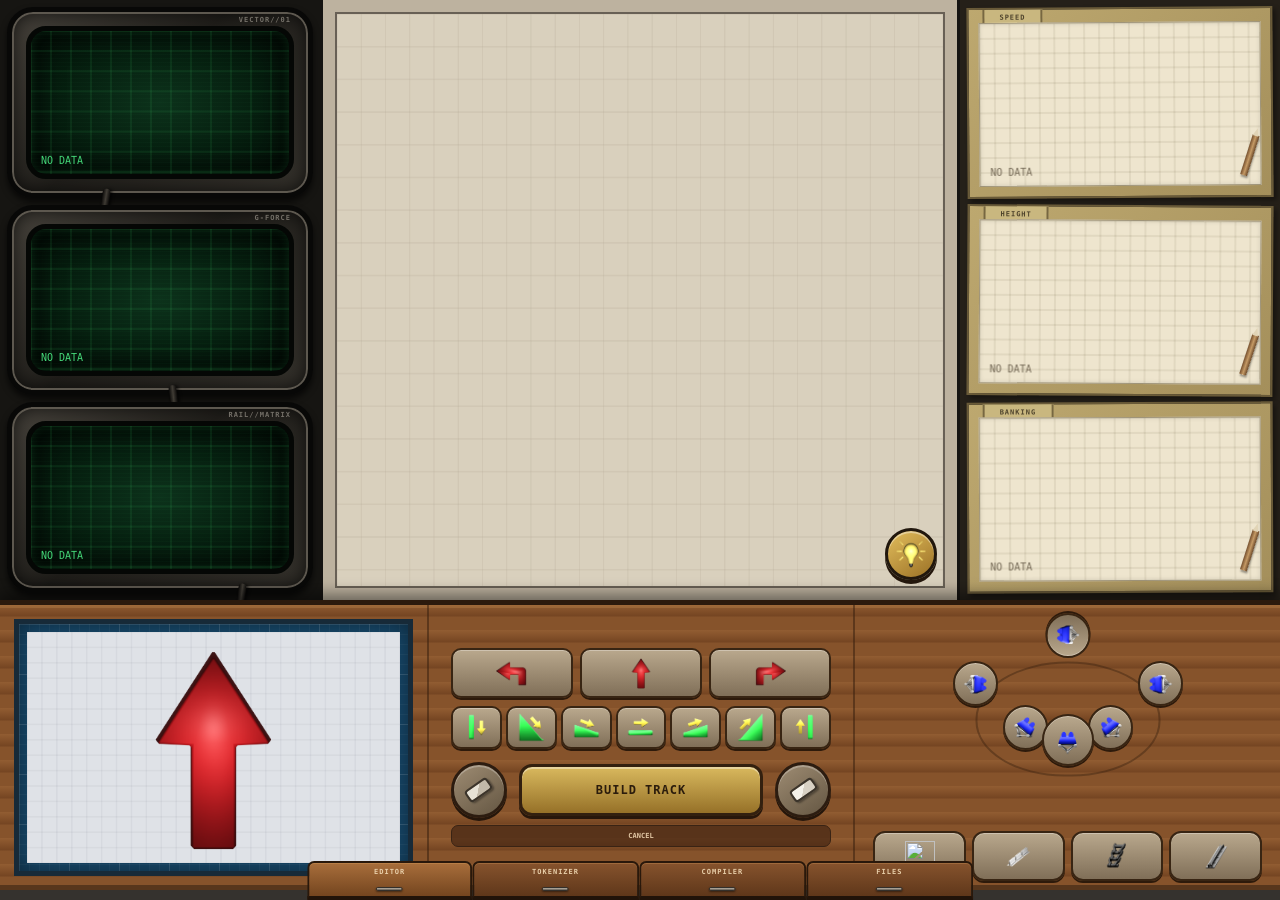
==== commit 3a32f381: "updated visual look of editor" ====
--- a/editor/index.html
+++ b/editor/index.html
@@ -2,230 +2,784 @@
 <html lang="en">
 <head>
     <meta charset="UTF-8">
-    <meta name="viewport" content="width=device-width, initial-scale=1.0">
+    <meta
+        name="viewport"
+        content="width=device-width, initial-scale=1.0">
+
     <title>Coaster Code</title>
+
     <link rel="stylesheet" href="style.css">
 </head>
+
 <body>
-<header class="top-bar">
-    <div class="application-title">Coaster Code</div>
-    <nav class="main-tabs">
-        <button type="button" class="main-tab active" data-page="editorPage">Editor</button>
-        <button type="button" class="main-tab" data-page="tokenizerPage">Tokenizer</button>
-        <button type="button" class="main-tab" data-page="compilerPage">Compiler</button>
-        <button type="button" class="main-tab" data-page="filesPage">Files</button>
-    </nav>
-</header>
-
-<main>
-<section id="editorPage" class="page active-page">
-    <div class="editor-layout">
-        <aside class="track-editor">
-            <div class="panel-title">Track Editor</div>
-            <div class="editor-content">
-
-                <section class="property-section">
-                    <div class="property-title">Direction</div>
-                    <div class="button-row">
-                        <button type="button" class="track-button" data-group="direction" data-value="left" title="Left">
-                            <img class="ui-icon" src="icons/ui/direction-left.png" alt="">
+
+<main class="application">
+
+    <!-- =========================================================
+         EDITOR
+         ========================================================= -->
+
+    <section
+        id="editorPage"
+        class="page active">
+
+        <div class="editor-layout">
+
+            <!-- =================================================
+                 LEFT CRT FORCE GRAPHS
+                 ================================================= -->
+
+            <aside class="graph-lab-left">
+
+                <div class="crt-unit">
+
+                    <div class="crt-bezel">
+
+                        <div class="crt-screen">
+
+                            <canvas
+                                id="verticalGraphCanvas"
+                                width="500"
+                                height="220">
+                            </canvas>
+
+                        </div>
+
+                    </div>
+
+                    <div class="crt-logo">
+                        VECTOR//01
+                    </div>
+
+                    <div class="crt-cable cable-one"></div>
+
+                </div>
+
+
+                <div class="crt-unit">
+
+                    <div class="crt-bezel">
+
+                        <div class="crt-screen">
+
+                            <canvas
+                                id="lateralGraphCanvas"
+                                width="500"
+                                height="220">
+                            </canvas>
+
+                        </div>
+
+                    </div>
+
+                    <div class="crt-logo">
+                        G-FORCE
+                    </div>
+
+                    <div class="crt-cable cable-two"></div>
+
+                </div>
+
+
+                <div class="crt-unit">
+
+                    <div class="crt-bezel">
+
+                        <div class="crt-screen">
+
+                            <canvas
+                                id="forwardGraphCanvas"
+                                width="500"
+                                height="220">
+                            </canvas>
+
+                        </div>
+
+                    </div>
+
+                    <div class="crt-logo">
+                        RAIL//MATRIX
+                    </div>
+
+                    <div class="crt-cable cable-three"></div>
+
+                </div>
+
+            </aside>
+
+
+            <!-- =================================================
+                 CENTER WORLD
+                 ================================================= -->
+
+            <section class="world-panel">
+
+                <div class="world-container">
+
+                    <canvas
+                        id="worldCanvas"
+                        width="1000"
+                        height="700">
+                    </canvas>
+
+                </div>
+
+                <button
+                    id="simulateButton"
+                    class="simulate-button">
+
+                    <img
+                        src="icons/ui/simulate.png"
+                        alt="">
+
+                </button>
+
+            </section>
+
+
+            <!-- =================================================
+                 RIGHT PAPER GRAPHS
+                 ================================================= -->
+
+            <aside class="graph-lab-right">
+
+                <div class="paper-folder">
+
+                    <div class="folder-tab">
+                        SPEED
+                    </div>
+
+                    <div class="paper-sheet">
+
+                        <canvas
+                            id="speedGraphCanvas"
+                            width="500"
+                            height="220">
+                        </canvas>
+
+                        <div class="pencil-placeholder"></div>
+
+                    </div>
+
+                </div>
+
+
+                <div class="paper-folder">
+
+                    <div class="folder-tab">
+                        HEIGHT
+                    </div>
+
+                    <div class="paper-sheet">
+
+                        <canvas
+                            id="heightGraphCanvas"
+                            width="500"
+                            height="220">
+                        </canvas>
+
+                        <div class="pencil-placeholder"></div>
+
+                    </div>
+
+                </div>
+
+
+                <div class="paper-folder">
+
+                    <div class="folder-tab">
+                        BANKING
+                    </div>
+
+                    <div class="paper-sheet">
+
+                        <canvas
+                            id="bankingGraphCanvas"
+                            width="500"
+                            height="220">
+                        </canvas>
+
+                        <div class="pencil-placeholder"></div>
+
+                    </div>
+
+                </div>
+
+            </aside>
+
+
+            <!-- =================================================
+                 BOTTOM CONTROL DESK
+                 ================================================= -->
+
+            <section class="track-editor">
+
+
+                <!-- =================================================
+                     THREE CONTROL COLUMNS
+                     ================================================= -->
+
+                <div class="track-editor-columns">
+
+
+                    <!-- =============================================
+                         COLUMN 1
+                         ============================================= -->
+
+                    <div class="editor-column preview-column">
+
+                        <div class="preview-track-display">
+
+                            <div class="preview-grid"></div>
+
+                            <canvas
+                                id="previewCanvas"
+                                width="500"
+                                height="300">
+                            </canvas>
+
+                        </div>
+
+                    </div>
+
+
+                    <!-- =============================================
+                         COLUMN 2
+                         TURNS / SLOPE / BUILD
+                         ============================================= -->
+
+                    <div class="editor-column construction-column">
+
+
+                        <!-- Turns -->
+
+                        <div class="turn-controls">
+
+                            <button
+                                class="track-button turn-button"
+                                data-type="direction"
+                                data-value="left">
+
+                                <img
+                                    src="icons/ui/direction-left.png"
+                                    alt="">
+
+                            </button>
+
+
+                            <button
+                                class="track-button turn-button"
+                                data-type="direction"
+                                data-value="straight">
+
+                                <img
+                                    src="icons/ui/direction-straight.png"
+                                    alt="">
+
+                            </button>
+
+
+                            <button
+                                class="track-button turn-button"
+                                data-type="direction"
+                                data-value="right">
+
+                                <img
+                                    src="icons/ui/direction-right.png"
+                                    alt="">
+
+                            </button>
+
+                        </div>
+
+
+                        <!-- Slope -->
+
+                        <div class="slope-grid">
+
+                            <button
+                                class="track-button slope-button"
+                                data-type="slope"
+                                data-value="down-vertical">
+
+                                <img
+                                    src="icons/ui/slope-down-vertical.png"
+                                    alt="">
+
+                            </button>
+
+
+                            <button
+                                class="track-button slope-button"
+                                data-type="slope"
+                                data-value="down-steep">
+
+                                <img
+                                    src="icons/ui/slope-down-steep.png"
+                                    alt="">
+
+                            </button>
+
+
+                            <button
+                                class="track-button slope-button"
+                                data-type="slope"
+                                data-value="down-shallow">
+
+                                <img
+                                    src="icons/ui/slope-down-shallow.png"
+                                    alt="">
+
+                            </button>
+
+
+                            <button
+                                class="track-button slope-button"
+                                data-type="slope"
+                                data-value="straight">
+
+                                <img
+                                    src="icons/ui/slope-straight.png"
+                                    alt="">
+
+                            </button>
+
+
+                            <button
+                                class="track-button slope-button"
+                                data-type="slope"
+                                data-value="up-shallow">
+
+                                <img
+                                    src="icons/ui/slope-up-shallow.png"
+                                    alt="">
+
+                            </button>
+
+
+                            <button
+                                class="track-button slope-button"
+                                data-type="slope"
+                                data-value="up-steep">
+
+                                <img
+                                    src="icons/ui/slope-up-steep.png"
+                                    alt="">
+
+                            </button>
+
+
+                            <button
+                                class="track-button slope-button"
+                                data-type="slope"
+                                data-value="up-vertical">
+
+                                <img
+                                    src="icons/ui/slope-up-vertical.png"
+                                    alt="">
+
+                            </button>
+
+                        </div>
+
+
+                        <!-- Operation settings -->
+
+                        <div
+                            id="operationSettings"
+                            class="operation-settings hidden">
+
+                            <div class="operation-setting-row">
+
+                                <label for="operationSpeed">
+                                    SPEED
+                                </label>
+
+                                <input
+                                    id="operationSpeed"
+                                    type="number"
+                                    value="20"
+                                    min="0">
+
+                            </div>
+
+
+                            <div class="operation-setting-row">
+
+                                <label for="operationAcceleration">
+                                    ACCELERATION
+                                </label>
+
+                                <input
+                                    id="operationAcceleration"
+                                    type="number"
+                                    value="1"
+                                    min="0"
+                                    step="0.1">
+
+                            </div>
+
+                        </div>
+
+
+                        <!-- Build / undo / clear -->
+
+                        <div class="build-row">
+
+                            <button
+                                id="undoButton"
+                                class="round-action undo-action"
+                                title="Undo">
+
+                                <span class="eraser-shape"></span>
+
+                            </button>
+
+
+                            <button
+                                id="buildButton"
+                                class="build-button">
+
+                                BUILD TRACK
+
+                            </button>
+
+
+                            <button
+                                id="clearButton"
+                                class="round-action clear-action"
+                                title="Clear">
+
+                                <span class="eraser-shape whiteout"></span>
+
+                            </button>
+
+                        </div>
+
+
+                        <button
+                            id="cancelButton"
+                            class="cancel-button">
+
+                            CANCEL
+
                         </button>
-                        <button type="button" class="track-button" data-group="direction" data-value="straight" title="Straight">
-                            <img class="ui-icon" src="icons/ui/direction-straight.png" alt="">
-                        </button>
-                        <button type="button" class="track-button" data-group="direction" data-value="right" title="Right">
-                            <img class="ui-icon" src="icons/ui/direction-right.png" alt="">
-                        </button>
-                    </div>
-                </section>
-
-                <section class="property-section">
-                    <div class="property-title">Slope</div>
-                    <div class="button-row slope-grid">
-                        <button type="button" class="track-button" data-group="slope" data-value="down-vertical" title="Down Vertical">
-                            <img class="ui-icon" src="icons/ui/slope-down-vertical.png" alt="">
-                        </button>
-                        <button type="button" class="track-button" data-group="slope" data-value="down-steep" title="Down Steep">
-                            <img class="ui-icon" src="icons/ui/slope-down-steep.png" alt="">
-                        </button>
-                        <button type="button" class="track-button" data-group="slope" data-value="down-shallow" title="Down Shallow">
-                            <img class="ui-icon" src="icons/ui/slope-down-shallow.png" alt="">
-                        </button>
-                        <button type="button" class="track-button" data-group="slope" data-value="straight" title="Straight">
-                            <img class="ui-icon" src="icons/ui/slope-straight.png" alt="">
-                        </button>
-                        <button type="button" class="track-button" data-group="slope" data-value="up-shallow" title="Up Shallow">
-                            <img class="ui-icon" src="icons/ui/slope-up-shallow.png" alt="">
-                        </button>
-                        <button type="button" class="track-button" data-group="slope" data-value="up-steep" title="Up Steep">
-                            <img class="ui-icon" src="icons/ui/slope-up-steep.png" alt="">
-                        </button>
-                        <button type="button" class="track-button" data-group="slope" data-value="up-vertical" title="Up Vertical">
-                            <img class="ui-icon" src="icons/ui/slope-up-vertical.png" alt="">
-                        </button>
-                    </div>
-                </section>
-
-                <section class="property-section">
-                    <div class="property-title">Banking</div>
-                    <div class="button-row">
-                        <button type="button" class="track-button" data-group="banking" data-value="vertical-left" title="Vertical Left">
-                            <img class="ui-icon" src="icons/ui/bank-vertical-left.png" alt="">
-                        </button>
-                        <button type="button" class="track-button" data-group="banking" data-value="left" title="Left">
-                            <img class="ui-icon" src="icons/ui/bank-left.png" alt="">
-                        </button>
-                        <button type="button" class="track-button" data-group="banking" data-value="none" title="None">
-                            <img class="ui-icon" src="icons/ui/bank-none.png" alt="">
-                        </button>
-                        <button type="button" class="track-button" data-group="banking" data-value="right" title="Right">
-                            <img class="ui-icon" src="icons/ui/bank-right.png" alt="">
-                        </button>
-                        <button type="button" class="track-button" data-group="banking" data-value="vertical-right" title="Vertical Right">
-                            <img class="ui-icon" src="icons/ui/bank-vertical-right.png" alt="">
-                        </button>
-                    </div>
-                </section>
-
-                <section class="property-section">
-                    <div class="property-title">Launch / Lift / Brakes</div>
-                    <div class="button-row">
-                        <button type="button" class="track-button" data-group="operation" data-value="none" title="Normal Track">
-                            <img class="ui-icon" src="icons/ui/operation-none.png" alt="">
-                        </button>
-                        <button type="button" class="track-button" data-group="operation" data-value="launch" title="Launch">
-                            <img class="ui-icon" src="icons/ui/operation-launch.png" alt="">
-                        </button>
-                        <button type="button" class="track-button" data-group="operation" data-value="lift" title="Lift">
-                            <img class="ui-icon" src="icons/ui/operation-lift.png" alt="">
-                        </button>
-                        <button type="button" class="track-button" data-group="operation" data-value="brake" title="Brake">
-                            <img class="ui-icon" src="icons/ui/operation-brake.png" alt="">
-                        </button>
-                    </div>
-                </section>
-
-                <section id="operationSettings" class="operation-settings hidden">
-                    <div class="property-title">Operation Settings</div>
-                    <label>Speed <input id="operationSpeed" type="number" value="40" min="0" step="1"></label>
-                    <label>Acceleration <input id="operationAcceleration" type="number" value="1" min="0" step="0.1"></label>
-                </section>
-
-                <section class="preview-section">
-                    <div class="property-title">Piece Preview</div>
-                    <div class="preview-frame">
-                        <canvas id="previewCanvas" width="260" height="170"></canvas>
-                    </div>
-                </section>
-
-                <div class="build-area">
-                    <button type="button" id="buildButton" class="build-button">BUILD</button>
-                    <button type="button" id="cancelEditButton" class="cancel-edit-button hidden">CANCEL</button>
+
+                    </div>
+
+
+                    <!-- =============================================
+                         COLUMN 3
+                         BANKING / MODIFIERS
+                         ============================================= -->
+
+                    <div class="editor-column banking-column">
+
+
+                        <!-- =========================================
+                             RADIAL BANKING CONTROL
+                             ========================================= -->
+
+                        <div class="banking-control">
+
+                            <!-- Decorative radial guide -->
+
+                            <div class="banking-ring"></div>
+
+
+                            <!-- Top inverted -->
+
+                            <button
+                                class="track-button banking-button banking-inverted"
+                                data-type="banking"
+                                data-value="vertical-left">
+
+                                <img
+                                    src="icons/ui/bank-vertical-left.png"
+                                    alt="">
+
+                            </button>
+
+
+                            <!-- Upper-left vertical -->
+
+                            <button
+                                class="track-button banking-button banking-vertical-left"
+                                data-type="banking"
+                                data-value="vertical-left">
+
+                                <img
+                                    src="icons/ui/bank-vertical-left.png"
+                                    alt="">
+
+                            </button>
+
+
+                            <!-- Left elevated -->
+
+                            <button
+                                class="track-button banking-button banking-left"
+                                data-type="banking"
+                                data-value="left">
+
+                                <img
+                                    src="icons/ui/bank-left.png"
+                                    alt="">
+
+                            </button>
+
+
+                            <!-- Center -->
+
+                            <button
+                                class="track-button banking-button banking-none"
+                                data-type="banking"
+                                data-value="none">
+
+                                <img
+                                    src="icons/ui/bank-none.png"
+                                    alt="">
+
+                            </button>
+
+
+                            <!-- Right elevated -->
+
+                            <button
+                                class="track-button banking-button banking-right"
+                                data-type="banking"
+                                data-value="right">
+
+                                <img
+                                    src="icons/ui/bank-right.png"
+                                    alt="">
+
+                            </button>
+
+
+                            <!-- Upper-right vertical -->
+
+                            <button
+                                class="track-button banking-button banking-vertical-right"
+                                data-type="banking"
+                                data-value="vertical-right">
+
+                                <img
+                                    src="icons/ui/bank-vertical-right.png"
+                                    alt="">
+
+                            </button>
+
+                        </div>
+
+
+                        <!-- =========================================
+                             SPECIAL MODIFIERS
+                             ========================================= -->
+
+                        <div class="modifier-row">
+
+                            <button
+                                class="track-button operation-button"
+                                data-type="operation"
+                                data-value="none">
+
+                                <img
+                                    src="icons/ui/operation-none.png"
+                                    alt="">
+
+                            </button>
+
+
+                            <button
+                                class="track-button operation-button"
+                                data-type="operation"
+                                data-value="launch">
+
+                                <img
+                                    src="icons/ui/operation-launch.png"
+                                    alt="">
+
+                            </button>
+
+
+                            <button
+                                class="track-button operation-button"
+                                data-type="operation"
+                                data-value="lift">
+
+                                <img
+                                    src="icons/ui/operation-lift.png"
+                                    alt="">
+
+                            </button>
+
+
+                            <button
+                                class="track-button operation-button"
+                                data-type="operation"
+                                data-value="brake">
+
+                                <img
+                                    src="icons/ui/operation-brake.png"
+                                    alt="">
+
+                            </button>
+
+                        </div>
+
+                    </div>
+
                 </div>
 
-                <div class="editor-actions">
-                    <button type="button" id="undoButton" class="utility-button">Undo</button>
-                    <button type="button" id="clearButton" class="utility-button">Clear</button>
-                </div>
+
+                <!-- =================================================
+                     CONNECTED DRAWERS
+                     ================================================= -->
+
+                <nav class="desk-drawers">
+
+
+                    <button
+                        class="desk-drawer active"
+                        data-page="editorPage">
+
+                        <span class="drawer-label">
+                            EDITOR
+                        </span>
+
+                        <span class="drawer-handle"></span>
+
+                    </button>
+
+
+                    <button
+                        class="desk-drawer"
+                        data-page="tokenizerPage">
+
+                        <span class="drawer-label">
+                            TOKENIZER
+                        </span>
+
+                        <span class="drawer-handle"></span>
+
+                    </button>
+
+
+                    <button
+                        class="desk-drawer"
+                        data-page="compilerPage">
+
+                        <span class="drawer-label">
+                            COMPILER
+                        </span>
+
+                        <span class="drawer-handle"></span>
+
+                    </button>
+
+
+                    <button
+                        class="desk-drawer"
+                        data-page="filesPage">
+
+                        <span class="drawer-label">
+                            FILES
+                        </span>
+
+                        <span class="drawer-handle"></span>
+
+                    </button>
+
+                </nav>
+
+            </section>
+
+        </div>
+
+    </section>
+
+
+    <!-- =========================================================
+         TOKENIZER
+         ========================================================= -->
+
+    <section
+        id="tokenizerPage"
+        class="page">
+
+        <div class="page-panel">
+
+            <div id="tokenizerOutput"></div>
+
+        </div>
+
+    </section>
+
+
+    <!-- =========================================================
+         COMPILER
+         ========================================================= -->
+
+    <section
+        id="compilerPage"
+        class="page">
+
+        <div class="page-panel">
+
+            <div id="compilerOutput"></div>
+
+        </div>
+
+    </section>
+
+
+    <!-- =========================================================
+         FILES
+         ========================================================= -->
+
+    <section
+        id="filesPage"
+        class="page">
+
+        <div class="page-panel">
+
+            <div class="file-controls">
+
+                <button id="saveJsonButton">
+                    SAVE JSON
+                </button>
+
+                <button id="loadJsonButton">
+                    LOAD JSON
+                </button>
+
+                <button id="saveGraphButton">
+                    SAVE GRAPH
+                </button>
+
+                <button id="loadGraphButton">
+                    LOAD GRAPH
+                </button>
+
+                <input
+                    id="fileInput"
+                    type="file"
+                    accept=".json">
+
             </div>
-        </aside>
-
-        <section class="right-side">
-            <section class="world-panel">
-                <div class="world-header">
-                    <div class="panel-title world-title">Coaster Layout</div>
-                    <button type="button" id="simulateButton" class="simulate-button">
-                        <img class="simulate-icon" src="icons/ui/simulate.png" alt="">
-                        <span>SIMULATE</span>
-                    </button>
-                </div>
-                <div class="world-toolbar">
-                    <div id="trackCount">0 segments</div>
-                </div>
-                <div class="world-frame">
-                    <canvas id="worldCanvas" width="1100" height="620"></canvas>
-                </div>
-            </section>
-
-            <section class="data-panel">
-                <div class="panel-title">Simulation Data</div>
-                <div class="graph-tabs">
-                    <button type="button" class="graph-tab active" data-graph="vertical">Vertical</button>
-                    <button type="button" class="graph-tab" data-graph="forward">Forward</button>
-                    <button type="button" class="graph-tab" data-graph="lateral">Lateral</button>
-                    <button type="button" class="graph-tab" data-graph="speed">Speed</button>
-                    <button type="button" class="graph-tab" data-graph="height">Height</button>
-                    <button type="button" class="graph-tab" data-graph="banking">Banking</button>
-                </div>
-                <div class="graph-frame">
-                    <canvas id="graphCanvas" width="1000" height="250"></canvas>
-                </div>
-            </section>
-        </section>
-    </div>
-</section>
-
-<section id="tokenizerPage" class="page">
-    <div class="full-panel">
-        <div class="panel-title">Tokenizer</div>
-        <div class="page-content">
-            <p>The tokenizer converts simulated coaster data into Coaster Code tokens.</p>
-            <textarea id="tokenizerOutput" readonly></textarea>
+
         </div>
-    </div>
-</section>
-
-<section id="compilerPage" class="page">
-    <div class="full-panel">
-        <div class="panel-title">Compiler</div>
-        <div class="page-content">
-            <p>The compiler converts generated tokens into C++ source code.</p>
-            <textarea id="compilerOutput" readonly></textarea>
-        </div>
-    </div>
-</section>
-
-<section id="filesPage" class="page">
-    <div class="files-layout">
-        <section class="full-panel">
-            <div class="panel-title">Track Files</div>
-            <div class="file-content">
-                <div class="file-card">
-                    <div class="file-card-title">Save Track JSON</div>
-                    <p>Saves the current coaster layout and all track segment properties as JSON.</p>
-                    <button type="button" id="saveTrackButton" class="file-button">Save Track JSON</button>
-                </div>
-                <div class="file-card">
-                    <div class="file-card-title">Load Track JSON</div>
-                    <p>Loads a previously saved coaster layout and replaces the current track.</p>
-                    <button type="button" id="loadTrackButton" class="file-button">Load Track JSON</button>
-                </div>
-            </div>
-        </section>
-
-        <section class="full-panel">
-            <div class="panel-title">Graph Files</div>
-            <div class="file-content">
-                <div class="file-card">
-                    <div class="file-card-title">Save Graph JSON</div>
-                    <p>Saves vertical, forward, lateral, speed, height, and banking simulation data.</p>
-                    <button type="button" id="saveGraphButton" class="file-button">Save Graph JSON</button>
-                </div>
-                <div class="file-card">
-                    <div class="file-card-title">Load Graph JSON</div>
-                    <p>Loads previously saved graph data without changing the coaster layout.</p>
-                    <button type="button" id="loadGraphButton" class="file-button">Load Graph JSON</button>
-                </div>
-            </div>
-        </section>
-    </div>
-</section>
+
+    </section>
+
 </main>
 
-<input id="loadTrackInput" type="file" accept=".json,application/json" hidden>
-<input id="loadGraphInput" type="file" accept=".json,application/json" hidden>
-
-<!-- Classic scripts (not ES modules) so index.html works from the file system. -->
+
+<!-- =============================================================
+     SOURCE FILES
+     ============================================================= -->
+
 <script src="src/track-segment.js"></script>
 <script src="src/track-editor.js"></script>
 <script src="src/track.js"></script>
@@ -235,5 +789,6 @@
 <script src="src/tokenizer.js"></script>
 <script src="src/compiler.js"></script>
 <script src="app.js"></script>
+
 </body>
-</html>
+</html>
--- a/editor/style.css
+++ b/editor/style.css
@@ -1,562 +1,1482 @@
+/* ================================================================
+   GLOBAL
+   ================================================================ */
+
 * {
     box-sizing: border-box;
 }
 
 html,
 body {
+    width: 100%;
+    height: 100%;
     margin: 0;
-    padding: 0;
-    width: 100%;
-    height: 100%;
 }
 
 body {
-    background: #d5d6e0;
-    color: #20252b;
-    font-family: Tahoma, Arial, sans-serif;
     overflow: hidden;
-}
-
-button,
-input,
-textarea {
-    font-family: Tahoma, Arial, sans-serif;
-}
-
-.top-bar {
-    height: 62px;
-    display: flex;
-    align-items: center;
-    background: linear-gradient(to bottom, #f7f7f7, #e7e7ea 45%, #c9cbd3);
-    border-bottom: 2px solid #9296a0;
-    box-shadow: 0 2px 4px rgba(0, 0, 0, .25);
-}
-
-.application-title {
-    width: 250px;
-    padding-left: 22px;
-    font-size: 25px;
-    font-weight: bold;
-    color: #30343b;
-    text-shadow: 1px 1px 0 #fff;
-}
-
-.main-tabs {
-    height: 100%;
-    display: flex;
-    align-items: flex-end;
-    gap: 2px;
-}
-
-.main-tab {
-    height: 43px;
-    min-width: 110px;
-    padding: 0 22px;
-    border: 1px solid #7f858e;
-    border-bottom: none;
-    background: linear-gradient(to bottom, #dbe4e6, #bfd5d8);
-    color: #30343b;
-    font-size: 14px;
-    font-weight: bold;
-    cursor: pointer;
-}
-
-.main-tab:hover {
-    background: linear-gradient(to bottom, #e9eeee, #c8dce0);
-}
-
-.main-tab.active {
-    background: linear-gradient(to bottom, #66a7e6, #5095db);
-    color: white;
-    border-color: #3977ae;
-    text-shadow: 1px 1px 1px rgba(0, 0, 0, .4);
-}
-
-main {
-    width: 100%;
-    height: calc(100vh - 62px);
+
+    font-family:
+        "Segoe UI",
+        Arial,
+        sans-serif;
+
+    background: #1b1916;
+
+    color: #2a241d;
+}
+
+
+/* ================================================================
+   APPLICATION
+   ================================================================ */
+
+.application {
+    width: 100%;
+    height: 100vh;
 }
 
 .page {
     display: none;
+
     width: 100%;
     height: 100%;
 }
 
-.active-page {
+.page.active {
     display: block;
 }
 
+
+/* ================================================================
+   EDITOR
+   ================================================================ */
+
 .editor-layout {
     width: 100%;
     height: 100%;
+
     display: grid;
-    grid-template-columns: 320px minmax(0, 1fr);
-    gap: 8px;
-    padding: 8px;
-}
-
-.track-editor,
-.world-panel,
-.data-panel,
-.full-panel {
-    border: 1px solid #8b9099;
-    background: linear-gradient(to bottom, #f7f7f7, #e9eaed);
-    box-shadow: inset 1px 1px 0 rgba(255, 255, 255, .9), 2px 2px 5px rgba(0, 0, 0, .18);
+
+    grid-template-columns:
+        minmax(250px, .8fr)
+        minmax(430px, 1.6fr)
+        minmax(250px, .8fr);
+
+    grid-template-rows:
+        minmax(0, 1fr)
+        300px;
+
+    gap: 0;
+
+    background:
+        #171512;
+
     overflow: hidden;
 }
 
-.panel-title {
-    height: 35px;
-    display: flex;
-    align-items: center;
-    padding: 0 12px;
-    background: linear-gradient(to bottom, #68a8e4, #5095db 48%, #3978b7);
-    border-bottom: 1px solid #316796;
-    color: white;
-    font-size: 14px;
-    font-weight: bold;
-    text-shadow: 1px 1px 1px rgba(0, 0, 0, .45);
-}
-
-.track-editor {
-    display: flex;
-    flex-direction: column;
+
+/* ================================================================
+   CENTER WORLD
+   ================================================================ */
+
+.world-panel {
+    position: relative;
+
+    grid-column: 2;
+    grid-row: 1;
+
+    min-width: 0;
     min-height: 0;
-    background:
-        radial-gradient(circle at 20% 10%, rgba(255, 255, 255, .22), transparent 35%),
-        repeating-linear-gradient(0deg, rgba(255, 255, 255, .035) 0, rgba(255, 255, 255, .035) 1px, rgba(0, 0, 0, .025) 1px, rgba(0, 0, 0, .025) 3px),
-        linear-gradient(135deg, #eeeeef, #c9cbd2);
-}
-
-.editor-content {
-    flex: 1;
-    padding: 9px;
-    overflow-y: auto;
-}
-
-.property-section {
-    margin-bottom: 10px;
-    padding-bottom: 8px;
-    border-bottom: 1px solid #b4b7bd;
-}
-
-.property-title {
-    margin-bottom: 6px;
-    text-align: center;
-    color: #444a52;
-    font-size: 12px;
-    font-weight: bold;
-}
-
-.button-row {
-    display: flex;
-    justify-content: center;
-    align-items: center;
-    gap: 6px;
-}
-
-.slope-grid {
-    gap: 3px;
-}
-
-.track-button {
-    width: 49px;
-    height: 44px;
+
+    background:
+        #bdb29f;
+
+    border-left: 3px solid #151311;
+    border-right: 3px solid #151311;
+}
+
+.world-container {
+    width: 100%;
+    height: 100%;
+
+    padding: 12px;
+}
+
+#worldCanvas {
+    display: block;
+
+    width: 100%;
+    height: 100%;
+
+    background:
+        #d9d0bd;
+
+    border:
+        2px solid #686055;
+}
+
+
+/* ================================================================
+   SIMULATE
+   ================================================================ */
+
+.simulate-button {
+    position: absolute;
+
+    right: 20px;
+    bottom: 20px;
+
+    width: 52px;
+    height: 52px;
+
     display: flex;
     align-items: center;
     justify-content: center;
-    padding: 0;
-    border: 2px solid #899196;
-    border-radius: 3px;
-    background: linear-gradient(145deg, #e7eeee, #bfd5d8 48%, #a7c0c3);
-    box-shadow: inset 2px 2px 0 rgba(255,255,255,.75), inset -2px -2px 0 rgba(80,90,95,.22), 1px 2px 3px rgba(0,0,0,.22);
+
+    padding: 8px;
+
+    border:
+        3px solid #21170d;
+
+    border-radius: 50%;
+
+    background:
+        linear-gradient(
+            145deg,
+            #e2bd5c,
+            #9b7126
+        );
+
+    box-shadow:
+        0 4px 0 #24170c,
+        inset 0 2px rgba(255,255,255,.4);
+
     cursor: pointer;
 }
 
-.track-button:hover:not(:disabled):not(.active) {
-    background: linear-gradient(145deg, #e8f4fb, #c5e0ee 48%, #a8cddd);
-}
-
-.track-button.active,
-.track-button.active:hover:not(:disabled) {
-    border-color: #5aa4d6;
-    background: linear-gradient(145deg, #d7effc, #9fd4f4 48%, #7ec0ea);
-    box-shadow: inset 2px 2px 0 rgba(255,255,255,.7), inset -2px -2px 0 rgba(40,100,140,.18), 1px 2px 3px rgba(0,0,0,.22);
-}
-
-.track-button:disabled {
-    opacity: .38;
-    filter: grayscale(100%);
-    cursor: not-allowed;
-}
-
-.ui-icon {
+.simulate-button img {
     width: 30px;
     height: 30px;
-    display: block;
+
     object-fit: contain;
-    pointer-events: none;
-    user-select: none;
-}
-
-.slope-grid .track-button {
-    width: 37px;
-    height: 40px;
-}
-
-.slope-grid .ui-icon {
-    width: 25px;
-    height: 25px;
-}
-
-.operation-settings {
-    margin-bottom: 10px;
-    padding: 8px;
-    border: 1px solid #a8adb4;
-    background: linear-gradient(to bottom, #eeeeef, #d7d9de);
-}
-
-.operation-settings label {
-    display: flex;
-    justify-content: space-between;
-    align-items: center;
-    margin-top: 6px;
-    font-size: 11px;
-}
-
-.operation-settings input {
-    width: 90px;
-    padding: 4px;
-    border: 1px solid #92979f;
-    background: white;
-}
-
-.hidden {
-    display: none !important;
-}
-
-.preview-section {
-    margin-bottom: 8px;
-}
-
-.preview-frame {
-    width: 100%;
-    height: 170px;
-    border: 2px solid #7e848d;
-    background: #dfe2e7;
-    box-shadow: inset 2px 2px 3px rgba(0,0,0,.2), 1px 1px 0 rgba(255,255,255,.8);
-    overflow: hidden;
-}
-
-#previewCanvas {
-    display: block;
+}
+
+.simulate-button:active {
+    transform: translateY(4px);
+
+    box-shadow:
+        0 0 0 #24170c,
+        inset 0 2px rgba(255,255,255,.25);
+}
+
+
+/* ================================================================
+   LEFT CRT AREA
+   ================================================================ */
+
+.graph-lab-left {
+    grid-column: 1;
+    grid-row: 1;
+
     width: 100%;
     height: 100%;
-}
-
-.build-area {
-    display: flex;
-    justify-content: center;
-    align-items: center;
-    gap: 12px;
-    margin: 10px 0;
-}
-
-.build-button {
-    width: 86px;
-    height: 86px;
-    border-radius: 50%;
-    border: 3px solid #8f1e1e;
-    background: linear-gradient(145deg, #ff7777, #e94242 45%, #b91f1f);
-    color: white;
-    font-size: 15px;
-    font-weight: bold;
-    cursor: pointer;
-    box-shadow: inset 2px 2px 0 rgba(255,255,255,.55), inset -3px -3px 0 rgba(80,0,0,.25), 2px 3px 5px rgba(0,0,0,.35);
-    text-shadow: 1px 1px 1px rgba(0,0,0,.45);
-}
-
-.build-button:hover {
-    background: linear-gradient(145deg, #ff8585, #ee4848 45%, #c52222);
-}
-
-.build-button:active {
-    box-shadow: inset 2px 2px 0 rgba(80,0,0,.25), inset -2px -2px 0 rgba(255,255,255,.3);
-    transform: translateY(1px);
-}
-
-.cancel-edit-button {
-    height: 36px;
-    padding: 0 12px;
-    border: 2px solid #7f858c;
-    background: linear-gradient(to bottom, #f0f0f0, #c6c8cc);
-    font-size: 11px;
-    font-weight: bold;
-    cursor: pointer;
-}
-
-.editor-actions {
-    display: flex;
-    justify-content: center;
-    gap: 7px;
-}
-
-.utility-button {
-    min-width: 70px;
-    height: 27px;
-    border: 1px solid #858b94;
-    background: linear-gradient(to bottom, #f4f4f4, #c9cbd0);
-    font-size: 11px;
-    cursor: pointer;
-}
-
-.utility-button:hover {
-    background: linear-gradient(to bottom, #fff, #d9dade);
-}
-
-.right-side {
+
     min-width: 0;
     min-height: 0;
-    display: grid;
-    grid-template-rows: minmax(0, 1fr) 300px;
-    gap: 8px;
-}
-
-.world-panel {
-    min-height: 0;
+
     display: flex;
     flex-direction: column;
-}
-
-.world-header {
+
+    gap: 7px;
+
+    padding: 7px;
+
+    background:
+        #161512;
+
+    overflow: visible;
+}
+
+
+/* ================================================================
+   CRT UNITS
+   ================================================================ */
+
+.crt-unit {
+    position: relative;
+
+    flex: 1;
+
+    min-height: 0;
+
+    width: 100%;
+
     display: flex;
-    align-items: stretch;
-    justify-content: space-between;
-    height: 59px;
-    background: linear-gradient(to bottom, #68a8e4, #5095db 48%, #3978b7);
-}
-
-.world-title {
+
+    overflow: visible;
+}
+
+.crt-bezel {
+    position: relative;
+
+    width: 100%;
+    height: 100%;
+
+    padding: 14px;
+
+    background:
+        linear-gradient(
+            135deg,
+            #48443d,
+            #211f1b 45%,
+            #35322c
+        );
+
+    border:
+        5px solid #080807;
+
+    border-radius: 26px;
+
+    box-shadow:
+        inset 0 0 0 2px #5d584f,
+        inset 0 0 20px rgba(0,0,0,.85),
+        0 4px 6px rgba(0,0,0,.65);
+}
+
+.crt-screen {
+    position: relative;
+
+    width: 100%;
+    height: 100%;
+
+    overflow: hidden;
+
+    border:
+        5px solid #050705;
+
+    border-radius: 20px;
+
+    background:
+        radial-gradient(
+            ellipse at center,
+            #0c321b 0%,
+            #062010 50%,
+            #020b05 100%
+        );
+
+    box-shadow:
+        inset 0 0 30px rgba(0,0,0,.95),
+        inset 0 0 8px rgba(65,255,125,.3);
+}
+
+.crt-screen::after {
+    content: "";
+
+    position: absolute;
+
+    inset: 0;
+
+    pointer-events: none;
+
+    background:
+        repeating-linear-gradient(
+            0deg,
+            transparent 0px,
+            transparent 3px,
+            rgba(80,255,140,.035) 4px
+        );
+}
+
+.crt-screen canvas {
+    display: block;
+
+    width: 100%;
+    height: 100%;
+}
+
+.crt-logo {
+    position: absolute;
+
+    right: 22px;
+    top: 9px;
+
+    z-index: 4;
+
+    color: #9a958b;
+
+    font-family: monospace;
+
+    font-size: 7px;
+    font-weight: bold;
+
+    letter-spacing: 1px;
+
+    opacity: .7;
+}
+
+
+/* ================================================================
+   CRT CABLES
+   ================================================================ */
+
+.crt-cable {
+    position: absolute;
+
+    z-index: 0;
+
+    width: 8px;
+    height: 130px;
+
+    bottom: -120px;
+
+    border-radius: 8px;
+
+    background:
+        linear-gradient(
+            90deg,
+            #080706,
+            #403c35,
+            #090807
+        );
+
+    box-shadow:
+        2px 0 3px rgba(0,0,0,.6);
+}
+
+.cable-one {
+    left: 28%;
+    transform: rotate(9deg);
+}
+
+.cable-two {
+    left: 55%;
+    transform: rotate(-6deg);
+}
+
+.cable-three {
+    left: 73%;
+    transform: rotate(8deg);
+}
+
+
+/* ================================================================
+   RIGHT GRAPH AREA
+   ================================================================ */
+
+.graph-lab-right {
+    grid-column: 3;
+    grid-row: 1;
+
+    width: 100%;
+    height: 100%;
+
+    min-width: 0;
+    min-height: 0;
+
+    display: flex;
+    flex-direction: column;
+
+    gap: 7px;
+
+    padding: 7px;
+
+    background:
+        #252019;
+
+    overflow: visible;
+}
+
+
+/* ================================================================
+   MANILLA FOLDERS
+   ================================================================ */
+
+.paper-folder {
+    position: relative;
+
     flex: 1;
-    height: 35px;
-    border: none;
-}
-
-.simulate-button {
-    min-width: 155px;
-    height: 54px;
-    align-self: center;
-    margin-right: 8px;
-    padding: 0 22px;
+
+    min-height: 0;
+
+    width: 100%;
+
+    padding: 13px 10px 10px;
+
+    background:
+        linear-gradient(
+            135deg,
+            #bda86f,
+            #a48f5b
+        );
+
+    border:
+        2px solid #695a38;
+
+    box-shadow:
+        3px 3px 5px rgba(0,0,0,.4);
+}
+
+.paper-folder:nth-child(1) {
+    transform: rotate(-.4deg);
+}
+
+.paper-folder:nth-child(2) {
+    transform: rotate(.35deg);
+}
+
+.paper-folder:nth-child(3) {
+    transform: rotate(-.25deg);
+}
+
+.folder-tab {
+    position: absolute;
+
+    left: 14px;
+    top: 0;
+
+    padding: 4px 15px;
+
+    background:
+        #c9b77f;
+
+    border:
+        2px solid #776741;
+
+    border-top: none;
+
+    color: #4e432c;
+
+    font-family: monospace;
+
+    font-size: 7px;
+    font-weight: 900;
+
+    letter-spacing: 1px;
+}
+
+.paper-sheet {
+    position: relative;
+
+    width: 100%;
+    height: 100%;
+
+    overflow: hidden;
+
+    background:
+        #eee5ce;
+
+    border:
+        1px solid #9f9479;
+
+    box-shadow:
+        inset 0 0 5px rgba(0,0,0,.12);
+}
+
+.paper-sheet canvas {
+    display: block;
+
+    width: 100%;
+    height: 100%;
+}
+
+
+/* ================================================================
+   PENCIL PLACEHOLDER
+   ================================================================ */
+
+.pencil-placeholder {
+    position: absolute;
+
+    right: 7px;
+    bottom: 8px;
+
+    width: 7px;
+    height: 42px;
+
+    background:
+        linear-gradient(
+            90deg,
+            #76502e,
+            #c59a65,
+            #694728
+        );
+
+    transform: rotate(18deg);
+
+    box-shadow:
+        1px 2px 2px rgba(0,0,0,.35);
+}
+
+.pencil-placeholder::before {
+    content: "";
+
+    position: absolute;
+
+    top: -7px;
+    left: 0;
+
+    border-left: 3.5px solid transparent;
+    border-right: 3.5px solid transparent;
+    border-bottom: 8px solid #e1d4b6;
+}
+
+
+/* ================================================================
+   BOTTOM WOOD DESK
+   ================================================================ */
+
+.track-editor {
+    position: relative;
+
+    grid-column: 1 / -1;
+    grid-row: 2;
+
+    min-width: 0;
+    min-height: 0;
+
+    display: flex;
+    flex-direction: column;
+
+    background:
+        repeating-linear-gradient(
+            0deg,
+            #86532b 0,
+            #86532b 13px,
+            #754522 14px,
+            #925d32 26px
+        );
+
+    border-top:
+        5px solid #2c1a0d;
+
+    border-bottom:
+        10px solid #35322e;
+
+    box-shadow:
+        inset 0 3px rgba(220,165,96,.2),
+        inset 0 -5px rgba(0,0,0,.35),
+        0 -6px 14px rgba(0,0,0,.45);
+
+    overflow: visible;
+}
+
+
+/* ================================================================
+   CONTROL COLUMNS
+   ================================================================ */
+
+.track-editor-columns {
+    flex: 1;
+
+    min-height: 0;
+
+    display: grid;
+
+    grid-template-columns:
+        1fr
+        1fr
+        1fr;
+
+    gap: 0;
+}
+
+.editor-column {
+    position: relative;
+
+    min-width: 0;
+    min-height: 0;
+
+    padding: 9px;
+}
+
+.editor-column + .editor-column {
+    border-left:
+        2px solid rgba(52,28,12,.5);
+}
+
+
+/* ================================================================
+   COLUMN 1 — PREVIEW
+   ================================================================ */
+
+.preview-column {
     display: flex;
     align-items: center;
     justify-content: center;
-    gap: 10px;
-    border: 3px solid #26733b;
-    border-radius: 28px;
-    background: linear-gradient(145deg, #72d58a, #42b861 45%, #238541);
-    color: white;
-    font-size: 15px;
-    font-weight: bold;
-    cursor: pointer;
-    box-shadow: inset 2px 2px 0 rgba(255,255,255,.55), inset -3px -3px 0 rgba(0,70,20,.25), 2px 3px 5px rgba(0,0,0,.35);
-    text-shadow: 1px 1px 1px rgba(0,70,20,.5);
-}
-
-.simulate-button:hover {
-    background: linear-gradient(145deg, #82df99, #4bc46a 45%, #2c944b);
-}
-
-.simulate-button:active {
-    box-shadow: inset 2px 2px 0 rgba(0,70,20,.25), inset -2px -2px 0 rgba(255,255,255,.3);
-    transform: translateY(1px);
-}
-
-.simulate-icon {
-    width: 27px;
-    height: 27px;
-    object-fit: contain;
+
+    padding: 14px;
+}
+
+.preview-track-display {
+    position: relative;
+
+    width: 100%;
+    height: 100%;
+
+    overflow: hidden;
+
+    border:
+        5px solid #172a38;
+
+    background-color: #17486a;
+
+    background-image:
+        linear-gradient(
+            rgba(255,255,255,.10) 1px,
+            transparent 1px
+        ),
+        linear-gradient(
+            90deg,
+            rgba(255,255,255,.10) 1px,
+            transparent 1px
+        ),
+        linear-gradient(
+            rgba(255,255,255,.045) 1px,
+            transparent 1px
+        ),
+        linear-gradient(
+            90deg,
+            rgba(255,255,255,.045) 1px,
+            transparent 1px
+        );
+
+    background-size:
+        50px 50px,
+        50px 50px,
+        10px 10px,
+        10px 10px;
+
+    box-shadow:
+        inset 0 0 25px rgba(0,0,0,.45);
+}
+
+.preview-grid {
+    position: absolute;
+
+    inset: 0;
+
     pointer-events: none;
 }
 
-.world-toolbar {
-    height: 28px;
+.preview-track-display canvas {
+    position: absolute;
+
+    inset: 8px;
+
+    width: calc(100% - 16px);
+    height: calc(100% - 16px);
+
+    background: transparent;
+}
+
+
+/* ================================================================
+   COLUMN 2 — CONSTRUCTION
+   ================================================================ */
+
+.construction-column {
+    display: flex;
+    flex-direction: column;
+    justify-content: center;
+
+    padding:
+        12px 22px;
+}
+
+
+/* ================================================================
+   TURNS
+   ================================================================ */
+
+.turn-controls {
+    display: grid;
+
+    grid-template-columns:
+        repeat(3, 1fr);
+
+    gap: 7px;
+
+    margin-bottom: 8px;
+}
+
+.turn-button {
+    height: 50px;
+}
+
+
+/* ================================================================
+   SLOPE
+   ================================================================ */
+
+.slope-grid {
+    display: grid;
+
+    grid-template-columns:
+        repeat(7, 1fr);
+
+    gap: 4px;
+
+    margin-bottom: 9px;
+}
+
+.slope-button {
+    height: 43px;
+}
+
+
+/* ================================================================
+   TRACK BUTTONS
+   ================================================================ */
+
+.track-button {
+    min-width: 0;
+
     display: flex;
     align-items: center;
-    padding: 0 9px;
-    background: #d4d6da;
-    border-bottom: 1px solid #999ea6;
-    font-size: 11px;
-    color: #4d535b;
-}
-
-.world-frame {
-    flex: 1;
-    min-height: 0;
-    padding: 5px;
-    background: #8e987d;
-}
-
-#worldCanvas {
+    justify-content: center;
+
+    padding: 3px;
+
+    border:
+        2px solid #382513;
+
+    border-radius: 10px;
+
+    background:
+        linear-gradient(
+            180deg,
+            #b9a88d,
+            #806f58
+        );
+
+    box-shadow:
+        inset 0 1px rgba(255,255,255,.3),
+        0 2px 0 #2d1a0b;
+
+    cursor: pointer;
+
+    transition:
+        background .1s,
+        filter .1s,
+        transform .1s;
+}
+
+.track-button:hover {
+    filter: brightness(1.1);
+}
+
+.track-button:active {
+    transform: translateY(2px);
+}
+
+.track-button.selected {
+    background:
+        linear-gradient(
+            180deg,
+            #55462f,
+            #302718
+        );
+
+    border-color:
+        #17100a;
+
+    box-shadow:
+        inset 0 2px 5px rgba(0,0,0,.65),
+        0 1px 0 #130b05;
+}
+
+.track-button.selected img {
+    filter:
+        brightness(.78)
+        contrast(1.15);
+}
+
+.track-button img {
+    max-width: 100%;
+    max-height: 100%;
+
+    object-fit: contain;
+}
+
+.turn-button img {
+    width: 32px;
+    height: 32px;
+}
+
+.slope-button img {
+    width: 29px;
+    height: 29px;
+}
+
+
+/* ================================================================
+   OPERATION SETTINGS
+   ================================================================ */
+
+.operation-settings {
+    margin-bottom: 7px;
+
+    padding: 6px;
+
+    background:
+        rgba(39,20,9,.5);
+
+    border:
+        1px solid rgba(242,205,155,.2);
+
+    border-radius: 8px;
+}
+
+.operation-settings.hidden {
+    display: none;
+}
+
+.operation-setting-row {
+    display: flex;
+    align-items: center;
+    justify-content: space-between;
+
+    margin-bottom: 4px;
+
+    color: #e7cfaa;
+
+    font-family: monospace;
+
+    font-size: 8px;
+}
+
+.operation-setting-row:last-child {
+    margin-bottom: 0;
+}
+
+.operation-setting-row input {
+    width: 70px;
+
+    padding: 3px;
+
+    border:
+        1px solid #27180c;
+
+    border-radius: 5px;
+
+    background:
+        #e5dcc8;
+
+    font-family: monospace;
+}
+
+
+/* ================================================================
+   BUILD ROW
+   ================================================================ */
+
+.build-row {
+    display: grid;
+
+    grid-template-columns:
+        56px
+        minmax(150px, 1fr)
+        56px;
+
+    align-items: center;
+
+    gap: 12px;
+
+    margin-top: 4px;
+}
+
+.build-button {
+    height: 52px;
+
+    border:
+        3px solid #33200f;
+
+    border-radius: 13px;
+
+    background:
+        linear-gradient(
+            180deg,
+            #d9b95e,
+            #967128
+        );
+
+    color: #2b1c0c;
+
+    font-family: monospace;
+
+    font-size: 12px;
+    font-weight: 900;
+
+    letter-spacing: 1px;
+
+    box-shadow:
+        inset 0 2px rgba(255,255,255,.4),
+        0 3px 0 #28170b;
+
+    cursor: pointer;
+}
+
+.build-button:hover {
+    filter: brightness(1.08);
+}
+
+.build-button:active {
+    transform: translateY(3px);
+
+    box-shadow:
+        inset 0 2px rgba(255,255,255,.25);
+}
+
+
+/* ================================================================
+   ROUND UNDO / CLEAR
+   ================================================================ */
+
+.round-action {
+    width: 56px;
+    height: 56px;
+
+    position: relative;
+
+    display: flex;
+    align-items: center;
+    justify-content: center;
+
+    border:
+        3px solid #2c1c10;
+
+    border-radius: 50%;
+
+    background:
+        linear-gradient(
+            145deg,
+            #9e8c73,
+            #645642
+        );
+
+    box-shadow:
+        inset 0 2px rgba(255,255,255,.25),
+        0 3px 0 #25160b;
+
+    cursor: pointer;
+}
+
+.round-action:active {
+    transform: translateY(3px);
+}
+
+.eraser-shape {
+    width: 27px;
+    height: 14px;
+
     display: block;
-    width: 100%;
-    height: 100%;
-    background: linear-gradient(135deg, #a6ad91, #80896f);
-    border: 2px solid #656d5b;
-}
-
-.data-panel {
-    min-height: 0;
+
+    background:
+        linear-gradient(
+            135deg,
+            #e7e2d6 0 48%,
+            #c2b9a9 49% 100%
+        );
+
+    border:
+        2px solid #3b342b;
+
+    border-radius: 4px;
+
+    transform: rotate(-35deg);
+
+    box-shadow:
+        1px 2px 2px rgba(0,0,0,.35);
+}
+
+.whiteout {
+    background:
+        linear-gradient(
+            135deg,
+            #f4f1e9 0 48%,
+            #d8d1c4 49% 100%
+        );
+}
+
+
+/* ================================================================
+   CANCEL
+   ================================================================ */
+
+.cancel-button {
+    width: 100%;
+
+    height: 22px;
+
+    margin-top: 7px;
+
+    border:
+        1px solid #392314;
+
+    border-radius: 7px;
+
+    background:
+        rgba(69,37,19,.7);
+
+    color: #e3c8a5;
+
+    font-family: monospace;
+
+    font-size: 7px;
+    font-weight: bold;
+
+    cursor: pointer;
+}
+
+
+/* ================================================================
+   BANKING CONTROL
+   ================================================================ */
+
+.banking-column {
     display: flex;
     flex-direction: column;
-}
-
-.graph-tabs {
-    height: 34px;
+    align-items: center;
+    justify-content: center;
+
+    padding:
+        5px 18px 9px;
+}
+
+
+/*
+    The banking control is a true radial layout.
+
+                  INVERTED
+
+            VERTICAL       VERTICAL
+               LEFT          RIGHT
+
+                  LEFT RIGHT
+
+                    NONE
+*/
+
+.banking-control {
+    position: relative;
+
+    width: min(100%, 270px);
+    aspect-ratio: 1 / .78;
+
+    margin: auto;
+}
+
+
+/* Circular guide */
+
+.banking-ring {
+    position: absolute;
+
+    width: 185px;
+    height: 115px;
+
+    left: 50%;
+    top: 50%;
+
+    transform:
+        translate(-50%, -50%);
+
+    border:
+        2px solid rgba(48,27,13,.38);
+
+    border-radius:
+        50% 50% 48% 48%;
+
+    pointer-events: none;
+}
+
+
+/* All banking buttons */
+
+.banking-button {
+    position: absolute;
+
+    width: 45px;
+    height: 45px;
+
+    padding: 5px;
+
+    border-radius: 50%;
+
+    z-index: 3;
+}
+
+.banking-button img {
+    width: 29px;
+    height: 29px;
+
+    object-fit: contain;
+}
+
+
+/* Top inverted */
+
+.banking-inverted {
+    left: 50%;
+    top: 0;
+
+    transform:
+        translateX(-50%)
+        rotate(180deg);
+}
+
+.banking-inverted:hover {
+    transform:
+        translateX(-50%)
+        rotate(180deg);
+}
+
+.banking-inverted:active {
+    transform:
+        translateX(-50%)
+        rotate(180deg)
+        translateY(2px);
+}
+
+
+/* Vertical left */
+
+.banking-vertical-left {
+    left: 20px;
+    top: 48px;
+}
+
+
+/* Left elevated */
+
+.banking-left {
+    left: 70px;
+    top: 92px;
+}
+
+
+/* No banking */
+
+.banking-none {
+    left: 50%;
+    top: 101px;
+
+    width: 52px;
+    height: 52px;
+
+    transform:
+        translateX(-50%);
+
+    z-index: 5;
+}
+
+.banking-none:hover {
+    transform:
+        translateX(-50%);
+}
+
+.banking-none:active {
+    transform:
+        translateX(-50%)
+        translateY(2px);
+}
+
+
+/* Right elevated */
+
+.banking-right {
+    right: 70px;
+    top: 92px;
+}
+
+
+/* Vertical right */
+
+.banking-vertical-right {
+    right: 20px;
+    top: 48px;
+}
+
+
+/* ================================================================
+   SPECIAL MODIFIERS
+   ================================================================ */
+
+.modifier-row {
+    width: 100%;
+
+    display: grid;
+
+    grid-template-columns:
+        repeat(4, 1fr);
+
+    gap: 6px;
+
+    margin-top: auto;
+}
+
+.operation-button {
+    height: 50px;
+
+    border-radius: 12px;
+}
+
+.operation-button img {
+    width: 30px;
+    height: 30px;
+}
+
+
+/* ================================================================
+   CONNECTED BOTTOM DRAWERS
+   ================================================================ */
+
+.desk-drawers {
+    position: absolute;
+
+    left: 50%;
+    bottom: -10px;
+
+    transform: translateX(-50%);
+
+    width: 52%;
+
+    height: 39px;
+
+    display: grid;
+
+    grid-template-columns:
+        repeat(4, 1fr);
+
+    gap: 2px;
+
+    z-index: 20;
+}
+
+.desk-drawer {
+    position: relative;
+
+    height: 39px;
+
+    padding: 0;
+
+    border:
+        2px solid #29180b;
+
+    border-bottom:
+        4px solid #211309;
+
+    border-radius:
+        7px 7px 0 0;
+
+    background:
+        linear-gradient(
+            180deg,
+            #86532d,
+            #5f371a
+        );
+
+    box-shadow:
+        inset 0 1px rgba(235,177,106,.25);
+
+    cursor: pointer;
+
+    transition:
+        transform .1s,
+        background .1s;
+}
+
+.desk-drawer + .desk-drawer {
+    margin-left: -2px;
+}
+
+.desk-drawer:hover {
+    transform: translateY(-3px);
+}
+
+.desk-drawer.active {
+    background:
+        linear-gradient(
+            180deg,
+            #a86e3b,
+            #74451f
+        );
+
+    z-index: 2;
+}
+
+.drawer-label {
+    position: absolute;
+
+    left: 50%;
+    top: 5px;
+
+    transform: translateX(-50%);
+
+    white-space: nowrap;
+
+    color: #e9cfaa;
+
+    font-family: monospace;
+
+    font-size: 7px;
+    font-weight: 900;
+
+    letter-spacing: 1px;
+}
+
+.drawer-handle {
+    position: absolute;
+
+    left: 50%;
+    bottom: 5px;
+
+    width: 27px;
+    height: 4px;
+
+    transform: translateX(-50%);
+
+    border-radius: 4px;
+
+    background:
+        linear-gradient(
+            180deg,
+            #bcb5a8,
+            #615c54
+        );
+
+    border:
+        1px solid #332f2a;
+
+    box-shadow:
+        0 1px 2px rgba(0,0,0,.45);
+}
+
+
+/* ================================================================
+   OTHER PAGES
+   ================================================================ */
+
+.page-panel {
+    width: calc(100% - 40px);
+    height: calc(100% - 40px);
+
+    margin: 20px;
+
+    padding: 20px;
+
+    background: #d8d0bf;
+
+    border:
+        3px solid #181512;
+}
+
+.file-controls {
     display: flex;
-    padding: 4px 5px 0;
-    gap: 2px;
-    background: #d1d3d7;
-    border-bottom: 1px solid #969ba2;
-}
-
-.graph-tab {
-    padding: 0 13px;
-    border: 1px solid #898e96;
-    border-bottom: none;
-    background: linear-gradient(to bottom, #e8e9eb, #c4c7cb);
-    font-size: 11px;
+
+    gap: 10px;
+
+    flex-wrap: wrap;
+}
+
+.file-controls button {
+    padding: 9px 14px;
+
+    border:
+        2px solid #292015;
+
+    border-radius: 8px;
+
+    background: #c4b79e;
+
+    font-family: monospace;
+    font-weight: bold;
+
     cursor: pointer;
 }
 
-.graph-tab.active {
-    background: linear-gradient(to bottom, #71afe6, #5095db);
-    color: white;
-    font-weight: bold;
-}
-
-.graph-frame {
-    flex: 1;
-    min-height: 0;
-    padding: 6px;
-    background: #292d32;
-}
-
-#graphCanvas {
-    width: 100%;
-    height: 100%;
-    display: block;
-    background: #202328;
-}
-
-.full-panel {
-    width: calc(100% - 16px);
-    height: calc(100% - 16px);
-    margin: 8px;
-}
-
-.page-content {
-    padding: 15px;
-}
-
-.page-content p {
-    margin-top: 0;
-    font-size: 13px;
-}
-
-.page-content textarea {
-    width: 100%;
-    height: calc(100vh - 150px);
-    resize: none;
-    border: 1px solid #888e96;
-    background: #202328;
-    color: #d9e1e7;
-    padding: 12px;
-    font-family: Consolas, monospace;
-}
-
-.files-layout {
-    width: 100%;
-    height: 100%;
-    display: grid;
-    grid-template-columns: 1fr 1fr;
-    gap: 10px;
-    padding: 8px;
-}
-
-.files-layout .full-panel {
-    width: 100%;
-    height: 100%;
-    margin: 0;
-}
-
-.file-content {
-    padding: 14px;
-}
-
-.file-card {
-    margin-bottom: 13px;
-    padding: 14px;
-    border: 1px solid #a0a5ad;
-    background: linear-gradient(to bottom, #f4f4f5, #d9dbe0);
-    box-shadow: inset 1px 1px 0 rgba(255,255,255,.85);
-}
-
-.file-card-title {
-    margin-bottom: 6px;
-    color: #3f464e;
-    font-size: 14px;
-    font-weight: bold;
-}
-
-.file-card p {
-    margin: 0 0 12px;
-    color: #5a6068;
-    font-size: 12px;
-    line-height: 1.4;
-}
-
-.file-button {
-    height: 32px;
-    padding: 0 15px;
-    border: 2px solid #6f7780;
-    background: linear-gradient(to bottom, #f7f7f7, #c5c8cd);
-    color: #30353b;
-    font-size: 11px;
-    font-weight: bold;
-    cursor: pointer;
-    box-shadow: inset 1px 1px 0 rgba(255,255,255,.9), 1px 2px 3px rgba(0,0,0,.15);
-}
-
-.file-button:hover {
-    background: linear-gradient(to bottom, #fff, #d7d9dd);
-}
-
-@media (max-width: 1000px) {
+
+/* ================================================================
+   RESPONSIVE
+   ================================================================ */
+
+@media (max-width: 1100px) {
+
+    .editor-layout {
+        grid-template-columns:
+            minmax(210px, .7fr)
+            minmax(390px, 1.5fr)
+            minmax(210px, .7fr);
+    }
+
+    .construction-column {
+        padding-left: 12px;
+        padding-right: 12px;
+    }
+
+    .slope-grid {
+        grid-template-columns:
+            repeat(4, 1fr);
+    }
+
+    .banking-control {
+        transform: scale(.9);
+    }
+
+    .modifier-row {
+        grid-template-columns:
+            repeat(2, 1fr);
+    }
+}
+
+
+@media (max-width: 850px) {
+
     body {
         overflow: auto;
     }
 
-    main {
+    .application {
         height: auto;
     }
 
     .editor-layout {
+        height: auto;
+
         grid-template-columns: 1fr;
-        height: auto;
+
+        grid-template-rows:
+            500px
+            500px
+            500px
+            350px;
     }
 
+    .graph-lab-left,
+    .world-panel,
+    .graph-lab-right,
     .track-editor {
-        min-height: 650px;
+        grid-column: 1;
     }
 
-    .right-side {
-        min-height: 900px;
+    .graph-lab-left {
+        grid-row: 1;
     }
 
-    .files-layout {
-        grid-template-columns: 1fr;
-        height: auto;
+    .world-panel {
+        grid-row: 2;
     }
-}
+
+    .graph-lab-right {
+        grid-row: 3;
+    }
+
+    .track-editor {
+        grid-row: 4;
+    }
+
+    .desk-drawers {
+        width: 70%;
+    }
+}
